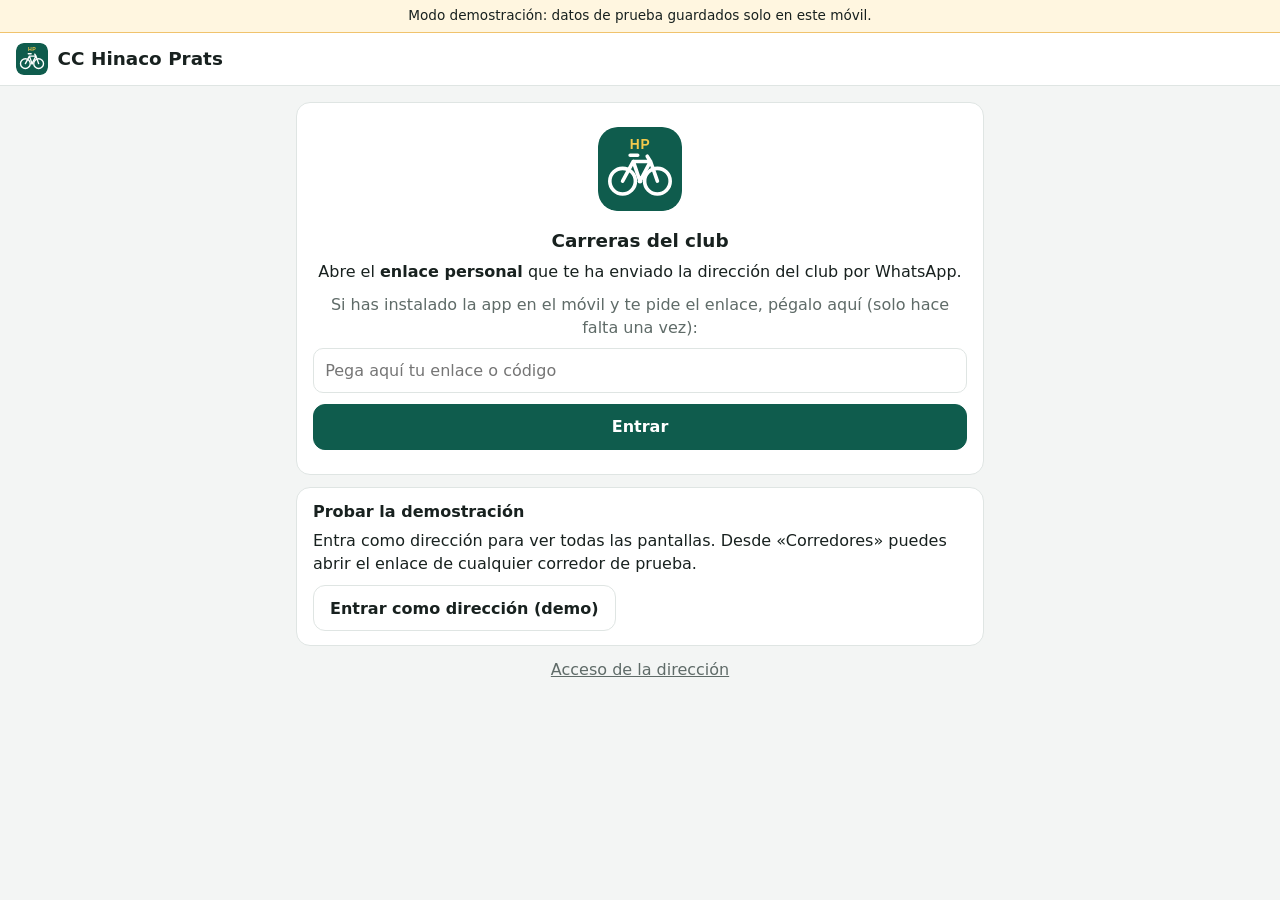
==== index.html @ 0fc0e927 "App de carreras del CC Hinaco Prats (PWA + Supabase) - App web instalable, en español y pensada para" ====
<!doctype html>
<html lang="es">
<head>
  <meta charset="utf-8">
  <meta name="viewport" content="width=device-width, initial-scale=1, viewport-fit=cover">
  <title>Carreras CC Hinaco Prats</title>
  <meta name="description" content="Inscripciones, resultados y resumen anual de las carreras del CC Hinaco Prats.">
  <meta name="theme-color" content="#0f5c4d">
  <meta name="referrer" content="no-referrer">
  <link rel="manifest" href="manifest.webmanifest">
  <link rel="icon" href="icons/icon.svg" type="image/svg+xml">
  <link rel="apple-touch-icon" href="icons/apple-touch-icon.png">
  <meta name="apple-mobile-web-app-capable" content="yes">
  <meta name="apple-mobile-web-app-title" content="Hinaco">
  <meta name="apple-mobile-web-app-status-bar-style" content="default">
  <link rel="stylesheet" href="css/app.css">
</head>
<body>
  <div id="app"><p class="loading">Cargando…</p></div>
  <div id="toast" class="toast" role="status" aria-live="polite"></div>
  <dialog id="dialog"></dialog>
  <div id="dl"></div>
  <noscript>Esta app necesita JavaScript.</noscript>
  <script src="js/vendor/supabase-2.117.3.js"></script>
  <script type="module" src="js/app.js"></script>
</body>
</html>
---- css/app.css ----
:root {
  --bg: #f3f5f4; --card: #ffffff; --text: #18211f; --muted: #5f6b68; --line: #dfe5e3;
  --accent: #0f5c4d; --accent-2: #e7f2ef; --on-accent: #ffffff;
  --danger: #b42318; --warn-bg: #fff6e0; --warn-line: #f0c36d; --gold: #c9a227;
  --radius: 14px; --tabs-h: 64px;
  color-scheme: light;
}
@media (prefers-color-scheme: dark) {
  :root:not([data-theme="light"]) {
    --bg: #0f1413; --card: #18201e; --text: #e8eeec; --muted: #9aa8a4; --line: #2b3633;
    --accent: #3fb59b; --accent-2: #1d3530; --on-accent: #06221c;
    --danger: #ff7a6b; --warn-bg: #2f2814; --warn-line: #6b5520;
    color-scheme: dark;
  }
}
:root[data-theme="dark"] {
  --bg: #0f1413; --card: #18201e; --text: #e8eeec; --muted: #9aa8a4; --line: #2b3633;
  --accent: #3fb59b; --accent-2: #1d3530; --on-accent: #06221c;
  --danger: #ff7a6b; --warn-bg: #2f2814; --warn-line: #6b5520;
  color-scheme: dark;
}

* { box-sizing: border-box; }
html { -webkit-text-size-adjust: 100%; }
body {
  margin: 0; background: var(--bg); color: var(--text);
  font: 16px/1.45 system-ui, -apple-system, "Segoe UI", Roboto, sans-serif;
  padding-bottom: env(safe-area-inset-bottom);
}
body.has-tabs { padding-bottom: calc(var(--tabs-h) + env(safe-area-inset-bottom) + 16px); }
body.busy { cursor: progress; }
body.busy main { opacity: .65; pointer-events: none; transition: opacity .2s .15s; }
a { color: var(--accent); }
h1, h2, h3 { line-height: 1.2; margin: 0 0 .5rem; }
h2 { font-size: 1.15rem; }
h3 { font-size: 1rem; }
p { margin: 0 0 .6rem; }
small { font-size: .8em; }
code.break { word-break: break-all; font-size: .85em; }
.muted { color: var(--muted); }
.center { text-align: center; }
.loading { padding: 3rem 1rem; text-align: center; color: var(--muted); }

.demo-bar { background: var(--warn-bg); border-bottom: 1px solid var(--warn-line); font-size: .85rem; padding: .4rem 16px; text-align: center; }
header.top {
  position: sticky; top: 0; z-index: 5; display: flex; align-items: center; gap: .6rem;
  padding: calc(.6rem + env(safe-area-inset-top)) 16px .6rem; background: var(--card); border-bottom: 1px solid var(--line);
}
header.top h1 { font-size: 1.15rem; margin: 0; flex: 1; min-width: 0; overflow: hidden; text-overflow: ellipsis; white-space: nowrap; }
.logo { width: 32px; height: 32px; border-radius: 8px; }
.back { font-size: 2rem; line-height: 1; text-decoration: none; padding: 0 .4rem 0 0; }
main { max-width: 720px; margin: 0 auto; padding: 16px; }

.card { background: var(--card); border: 1px solid var(--line); border-radius: var(--radius); padding: 14px 16px; margin: 0 0 12px; }
.card.center { padding: 24px 16px; }
.hero-logo { width: 84px; height: 84px; border-radius: 20px; margin-bottom: .8rem; }
.link-card { display: block; color: inherit; text-decoration: none; }
.link-card:active { background: var(--accent-2); }
.race-head { display: flex; gap: .6rem; justify-content: space-between; align-items: flex-start; }
.race-head h3 { margin-bottom: .15rem; }
.race-head p { margin: 0; font-size: .9rem; }
.tag { flex: none; font-size: .75rem; font-weight: 600; padding: .15rem .55rem; border-radius: 999px; background: var(--accent-2); color: var(--accent); }
.count { margin: .5rem 0 0; font-size: .9rem; color: var(--muted); }
.pods { margin: .35rem 0 0; font-size: .9rem; }
.notes { font-size: .9rem; white-space: pre-line; margin: .5rem 0 0; }
.people { list-style: none; padding: 0; margin: .4rem 0 0; display: flex; flex-wrap: wrap; gap: .35rem; }
.people li { background: var(--bg); border: 1px solid var(--line); border-radius: 999px; padding: .15rem .6rem; font-size: .88rem; }
.people li.me { background: var(--accent-2); border-color: var(--accent); font-weight: 600; }
.people small { color: var(--muted); }
.hello { font-size: 1.1rem; }
.section { margin: 1rem 0 .6rem; }
.empty { text-align: center; color: var(--muted); padding: 2rem 0; }
.hint { font-size: .85rem; color: var(--muted); }
.warn { background: var(--warn-bg); border: 1px solid var(--warn-line); border-radius: 10px; padding: .6rem .8rem; margin-top: .8rem; font-size: .9rem; }
.warn ul { margin: .3rem 0 0; padding-left: 1.1rem; }
.warn-inline { color: var(--danger); font-size: .88rem; margin: .4rem 0 0; }
details.past { margin-top: 1rem; }
details.past > summary { cursor: pointer; color: var(--muted); margin-bottom: .6rem; }
details.card > summary { cursor: pointer; }
details.card[open] > summary { margin-bottom: .6rem; }

.row { display: flex; gap: .5rem; align-items: center; margin-top: .7rem; }
.row select { flex: 1; }
.row.joined { justify-content: space-between; color: var(--accent); font-weight: 600; }
.stack { display: flex; flex-direction: column; gap: .7rem; }
.grid2 { display: grid; grid-template-columns: 1fr 1fr; gap: .7rem; }
.grid2.top-align { align-items: start; }
@media (max-width: 380px) { .grid2:not(.top-align) { grid-template-columns: 1fr; } }

label { display: flex; flex-direction: column; gap: .25rem; font-size: .85rem; font-weight: 600; color: var(--muted); }
input, select, textarea {
  font: inherit; color: var(--text); background: var(--card); width: 100%; min-width: 0;
  border: 1px solid var(--line); border-radius: 10px; padding: .6rem .7rem; min-height: 44px;
}
select { appearance: auto; }
input:focus, select:focus, textarea:focus { outline: 2px solid var(--accent); outline-offset: -1px; border-color: var(--accent); }
select:disabled { opacity: .45; }
textarea { resize: vertical; }

.btn {
  display: inline-flex; align-items: center; justify-content: center; gap: .4rem; min-height: 46px; padding: .6rem 1rem;
  font: inherit; font-weight: 600; border-radius: 12px; border: 1px solid var(--line); background: var(--card); color: var(--text);
  text-decoration: none; cursor: pointer; text-align: center;
}
.btn.primary { background: var(--accent); border-color: var(--accent); color: var(--on-accent); }
.btn.danger { color: var(--danger); border-color: var(--danger); }
.btn.danger:not(.ghost) { background: var(--danger); color: #fff; }
.btn.ghost { background: transparent; }
.btn.small { min-height: 38px; padding: .35rem .8rem; font-size: .9rem; }
.btn.block { display: flex; width: 100%; margin: 0 0 12px; }
.btn.file { cursor: pointer; }
.link { background: none; border: 0; padding: .5rem; font: inherit; color: var(--accent); text-decoration: underline; cursor: pointer; }
.link.muted { color: var(--muted); }
.icon-btn { flex: none; width: 44px; height: 44px; border-radius: 10px; border: 1px solid var(--line); background: var(--card); color: var(--text); font-size: 1.2rem; cursor: pointer; }
header .icon-btn { border: 0; }

.edit-list { list-style: none; margin: 0; padding: 0; display: flex; flex-direction: column; gap: .5rem; }
.edit-list li { display: flex; flex-wrap: wrap; align-items: center; gap: .5rem; padding: .5rem 0; border-bottom: 1px solid var(--line); }
.edit-list .name { flex: 1 1 120px; font-weight: 600; }
.edit-list li > select { flex: 0 1 150px; }
.edit-list.results .res-fields { flex: 1 1 100%; display: grid; grid-template-columns: 1fr 90px 1.4fr; gap: .4rem; }
@media (max-width: 420px) { .edit-list.results .res-fields { grid-template-columns: 1fr 80px; } .edit-list.results .res-fields select[data-pf="podium_type"] { grid-column: 1 / -1; } }

.roster { list-style: none; padding: 0; margin: 0; background: var(--card); border: 1px solid var(--line); border-radius: var(--radius); }
.roster li { display: flex; align-items: center; gap: .5rem; padding: .55rem .6rem .55rem 1rem; border-bottom: 1px solid var(--line); }
.roster li:last-child { border-bottom: 0; }
.roster li > div { flex: 1; min-width: 0; display: flex; flex-direction: column; }
.roster li select { width: 120px; flex: none; }

.years { display: flex; gap: .4rem; overflow-x: auto; padding-bottom: .3rem; margin-bottom: .8rem; }
.chip { flex: none; border: 1px solid var(--line); background: var(--card); color: var(--text); padding: .4rem .9rem; border-radius: 999px; font: inherit; font-weight: 600; cursor: pointer; min-height: 40px; }
.chip.on { background: var(--accent); border-color: var(--accent); color: var(--on-accent); }
.kpis { display: grid; grid-template-columns: repeat(4, 1fr); gap: .5rem; margin-bottom: 12px; }
@media (max-width: 420px) { .kpis { grid-template-columns: repeat(2, 1fr); } }
.kpi { background: var(--card); border: 1px solid var(--line); border-radius: var(--radius); padding: .7rem; text-align: center; }
.kpi b { display: block; font-size: 1.7rem; line-height: 1.1; font-variant-numeric: tabular-nums; color: var(--accent); }
.kpi span { font-size: .8rem; color: var(--muted); }
.table-wrap { overflow-x: auto; margin: 0 -4px; }
table { border-collapse: collapse; width: 100%; font-size: .9rem; }
th, td { padding: .4rem .45rem; border-bottom: 1px solid var(--line); text-align: left; vertical-align: top; }
th { font-size: .75rem; text-transform: uppercase; letter-spacing: .02em; color: var(--muted); font-weight: 600; white-space: nowrap; }
table.num td:not(:first-child), table.num th:not(:first-child) { text-align: right; font-variant-numeric: tabular-nums; width: 1%; white-space: nowrap; }
table.podiums td:first-child, table.podiums td:last-child { white-space: nowrap; }
tr.zero td { color: var(--muted); }

nav.tabs {
  position: fixed; left: 0; right: 0; bottom: 0; z-index: 6; display: flex; background: var(--card); border-top: 1px solid var(--line);
  padding-bottom: env(safe-area-inset-bottom);
}
nav.tabs a { flex: 1; height: var(--tabs-h); display: flex; flex-direction: column; align-items: center; justify-content: center; gap: 2px; font-size: .7rem; color: var(--muted); text-decoration: none; }
nav.tabs a.on { color: var(--accent); font-weight: 700; }
nav.tabs svg { width: 24px; height: 24px; fill: none; stroke: currentColor; stroke-width: 1.8; stroke-linecap: round; stroke-linejoin: round; }

.toast {
  position: fixed; left: 16px; right: 16px; bottom: calc(var(--tabs-h) + 16px + env(safe-area-inset-bottom)); z-index: 20; max-width: 560px; margin: 0 auto;
  background: var(--text); color: var(--bg); padding: .75rem 1rem; border-radius: 12px; font-size: .95rem;
  opacity: 0; transform: translateY(10px); pointer-events: none; transition: opacity .2s, transform .2s;
}
.toast.show { opacity: 1; transform: none; }
.toast.error { background: var(--danger); color: #fff; }

dialog { border: 0; border-radius: 18px; padding: 0; width: min(92vw, 460px); background: var(--card); color: var(--text); }
dialog::backdrop { background: rgb(0 0 0 / .45); }
.dlg { padding: 18px; }
.dlg p { font-size: .95rem; }
.dlg-actions { display: flex; flex-direction: column; gap: .5rem; margin-top: 1rem; }
.podium-list { list-style: none; padding: 0; margin: 0; }
.podium-list li { display: flex; gap: .6rem; padding: .55rem 0; border-bottom: 1px solid var(--line); font-size: .92rem; }
.podium-list li:last-child { border-bottom: 0; }
.podium-list .medal { font-size: 1.4rem; line-height: 1.2; }
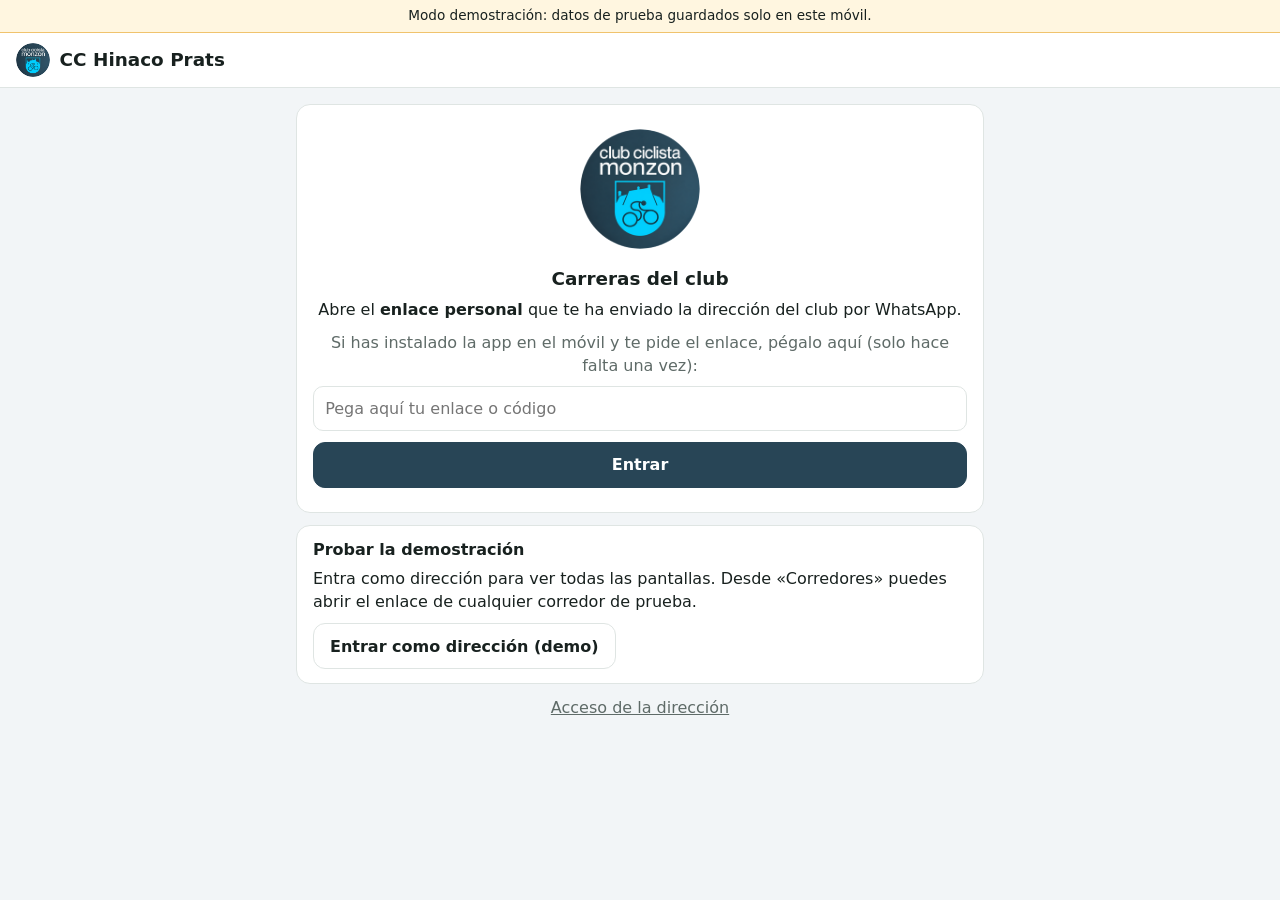
==== commit 5db702e1: "Logo y colores del club en la app - Iconos de la app (móvil, Android adaptable, iPhone) a partir del" ====
--- a/index.html
+++ b/index.html
@@ -5,10 +5,10 @@
   <meta name="viewport" content="width=device-width, initial-scale=1, viewport-fit=cover">
   <title>Carreras CC Hinaco Prats</title>
   <meta name="description" content="Inscripciones, resultados y resumen anual de las carreras del CC Hinaco Prats.">
-  <meta name="theme-color" content="#0f5c4d">
+  <meta name="theme-color" content="#284556">
   <meta name="referrer" content="no-referrer">
   <link rel="manifest" href="manifest.webmanifest">
-  <link rel="icon" href="icons/icon.svg" type="image/svg+xml">
+  <link rel="icon" href="icons/icon-192.png" type="image/png">
   <link rel="apple-touch-icon" href="icons/apple-touch-icon.png">
   <meta name="apple-mobile-web-app-capable" content="yes">
   <meta name="apple-mobile-web-app-title" content="Hinaco">
--- a/css/app.css
+++ b/css/app.css
@@ -1,21 +1,25 @@
+/* Colores del Club Ciclista Monzón: azul pizarra #284556 y cian #00cfff */
 :root {
-  --bg: #f3f5f4; --card: #ffffff; --text: #18211f; --muted: #5f6b68; --line: #dfe5e3;
-  --accent: #0f5c4d; --accent-2: #e7f2ef; --on-accent: #ffffff;
+  --bg: #f2f5f7; --card: #ffffff; --text: #18211f; --muted: #5f6b68; --line: #dfe5e3;
+  --accent: #284556; --accent-2: #e2f6fd; --on-accent: #ffffff; --brand-cyan: #00a9d6;
+  --kpi: #0a7fa6; --tag-text: #0a6f8f;
   --danger: #b42318; --warn-bg: #fff6e0; --warn-line: #f0c36d; --gold: #c9a227;
   --radius: 14px; --tabs-h: 64px;
   color-scheme: light;
 }
 @media (prefers-color-scheme: dark) {
   :root:not([data-theme="light"]) {
-    --bg: #0f1413; --card: #18201e; --text: #e8eeec; --muted: #9aa8a4; --line: #2b3633;
-    --accent: #3fb59b; --accent-2: #1d3530; --on-accent: #06221c;
+    --bg: #0e151a; --card: #172129; --text: #e7eef2; --muted: #98a8b2; --line: #2a3843;
+    --accent: #2cc6f2; --accent-2: #15303d; --on-accent: #062230; --brand-cyan: #2cc6f2;
+    --kpi: #2cc6f2; --tag-text: #7fdcf7;
     --danger: #ff7a6b; --warn-bg: #2f2814; --warn-line: #6b5520;
     color-scheme: dark;
   }
 }
 :root[data-theme="dark"] {
-  --bg: #0f1413; --card: #18201e; --text: #e8eeec; --muted: #9aa8a4; --line: #2b3633;
-  --accent: #3fb59b; --accent-2: #1d3530; --on-accent: #06221c;
+  --bg: #0e151a; --card: #172129; --text: #e7eef2; --muted: #98a8b2; --line: #2a3843;
+  --accent: #2cc6f2; --accent-2: #15303d; --on-accent: #062230; --brand-cyan: #2cc6f2;
+  --kpi: #2cc6f2; --tag-text: #7fdcf7;
   --danger: #ff7a6b; --warn-bg: #2f2814; --warn-line: #6b5520;
   color-scheme: dark;
 }
@@ -47,25 +51,25 @@
   padding: calc(.6rem + env(safe-area-inset-top)) 16px .6rem; background: var(--card); border-bottom: 1px solid var(--line);
 }
 header.top h1 { font-size: 1.15rem; margin: 0; flex: 1; min-width: 0; overflow: hidden; text-overflow: ellipsis; white-space: nowrap; }
-.logo { width: 32px; height: 32px; border-radius: 8px; }
+.logo { width: 34px; height: 34px; border-radius: 50%; }
 .back { font-size: 2rem; line-height: 1; text-decoration: none; padding: 0 .4rem 0 0; }
 main { max-width: 720px; margin: 0 auto; padding: 16px; }
 
 .card { background: var(--card); border: 1px solid var(--line); border-radius: var(--radius); padding: 14px 16px; margin: 0 0 12px; }
 .card.center { padding: 24px 16px; }
-.hero-logo { width: 84px; height: 84px; border-radius: 20px; margin-bottom: .8rem; }
+.hero-logo { width: 120px; height: 120px; border-radius: 50%; margin-bottom: .8rem; }
 .link-card { display: block; color: inherit; text-decoration: none; }
 .link-card:active { background: var(--accent-2); }
 .race-head { display: flex; gap: .6rem; justify-content: space-between; align-items: flex-start; }
 .race-head h3 { margin-bottom: .15rem; }
 .race-head p { margin: 0; font-size: .9rem; }
-.tag { flex: none; font-size: .75rem; font-weight: 600; padding: .15rem .55rem; border-radius: 999px; background: var(--accent-2); color: var(--accent); }
+.tag { flex: none; font-size: .75rem; font-weight: 600; padding: .15rem .55rem; border-radius: 999px; background: var(--accent-2); color: var(--tag-text, var(--accent)); }
 .count { margin: .5rem 0 0; font-size: .9rem; color: var(--muted); }
 .pods { margin: .35rem 0 0; font-size: .9rem; }
 .notes { font-size: .9rem; white-space: pre-line; margin: .5rem 0 0; }
 .people { list-style: none; padding: 0; margin: .4rem 0 0; display: flex; flex-wrap: wrap; gap: .35rem; }
 .people li { background: var(--bg); border: 1px solid var(--line); border-radius: 999px; padding: .15rem .6rem; font-size: .88rem; }
-.people li.me { background: var(--accent-2); border-color: var(--accent); font-weight: 600; }
+.people li.me { background: var(--accent-2); border-color: var(--brand-cyan); font-weight: 600; }
 .people small { color: var(--muted); }
 .hello { font-size: 1.1rem; }
 .section { margin: 1rem 0 .6rem; }
@@ -133,7 +137,7 @@
 .kpis { display: grid; grid-template-columns: repeat(4, 1fr); gap: .5rem; margin-bottom: 12px; }
 @media (max-width: 420px) { .kpis { grid-template-columns: repeat(2, 1fr); } }
 .kpi { background: var(--card); border: 1px solid var(--line); border-radius: var(--radius); padding: .7rem; text-align: center; }
-.kpi b { display: block; font-size: 1.7rem; line-height: 1.1; font-variant-numeric: tabular-nums; color: var(--accent); }
+.kpi b { display: block; font-size: 1.7rem; line-height: 1.1; font-variant-numeric: tabular-nums; color: var(--kpi, var(--accent)); }
 .kpi span { font-size: .8rem; color: var(--muted); }
 .table-wrap { overflow-x: auto; margin: 0 -4px; }
 table { border-collapse: collapse; width: 100%; font-size: .9rem; }
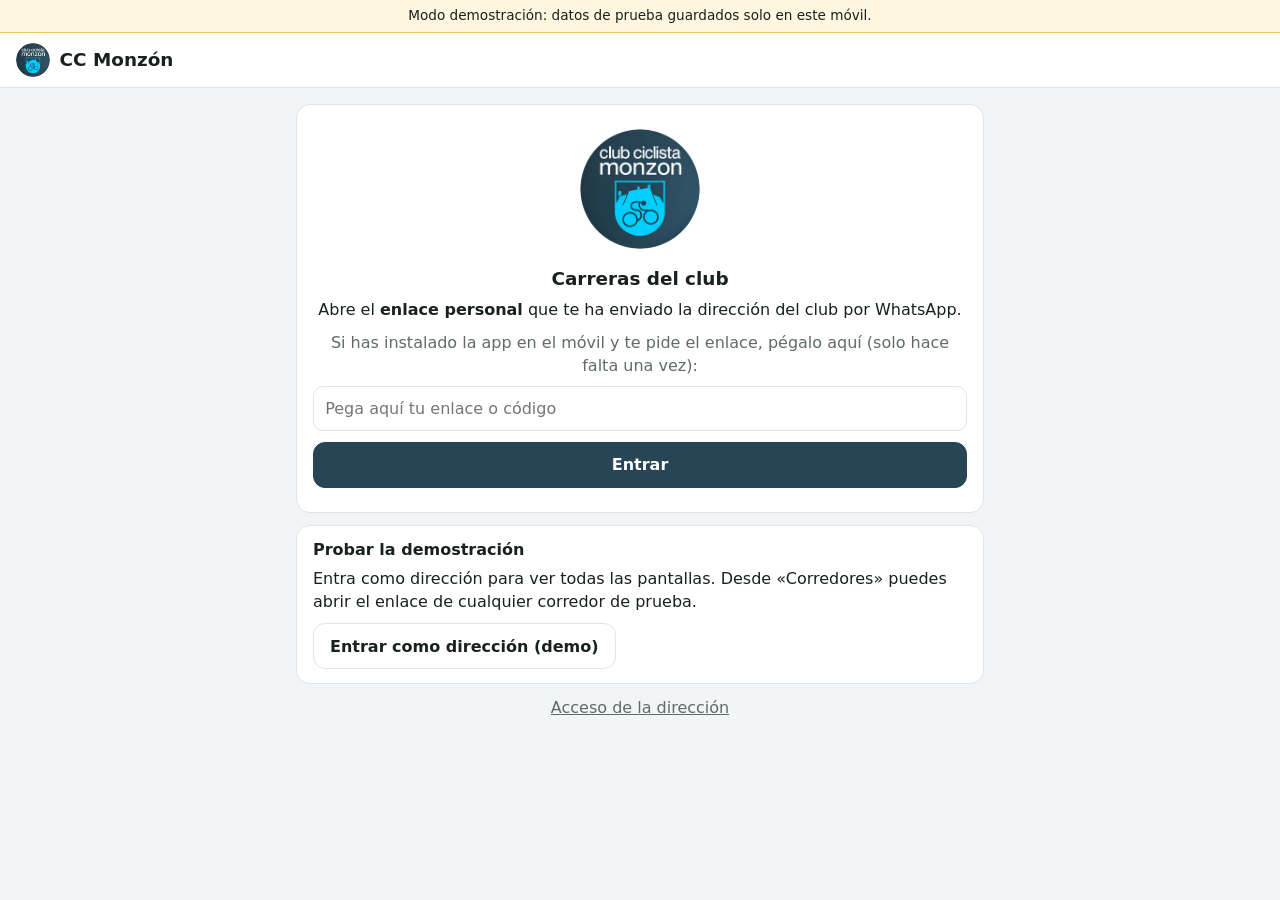
==== commit c474ed3a: "Nombre del club: Club Ciclista Monzón Cabecera, icono instalado (CC Monzón), mensaje de WhatsApp, ar" ====
--- a/index.html
+++ b/index.html
@@ -3,15 +3,15 @@
 <head>
   <meta charset="utf-8">
   <meta name="viewport" content="width=device-width, initial-scale=1, viewport-fit=cover">
-  <title>Carreras CC Hinaco Prats</title>
-  <meta name="description" content="Inscripciones, resultados y resumen anual de las carreras del CC Hinaco Prats.">
+  <title>Carreras CC Monzón</title>
+  <meta name="description" content="Inscripciones, resultados y resumen anual de las carreras del Club Ciclista Monzón.">
   <meta name="theme-color" content="#284556">
   <meta name="referrer" content="no-referrer">
   <link rel="manifest" href="manifest.webmanifest">
   <link rel="icon" href="icons/icon-192.png" type="image/png">
   <link rel="apple-touch-icon" href="icons/apple-touch-icon.png">
   <meta name="apple-mobile-web-app-capable" content="yes">
-  <meta name="apple-mobile-web-app-title" content="Hinaco">
+  <meta name="apple-mobile-web-app-title" content="CC Monzón">
   <meta name="apple-mobile-web-app-status-bar-style" content="default">
   <link rel="stylesheet" href="css/app.css">
 </head>
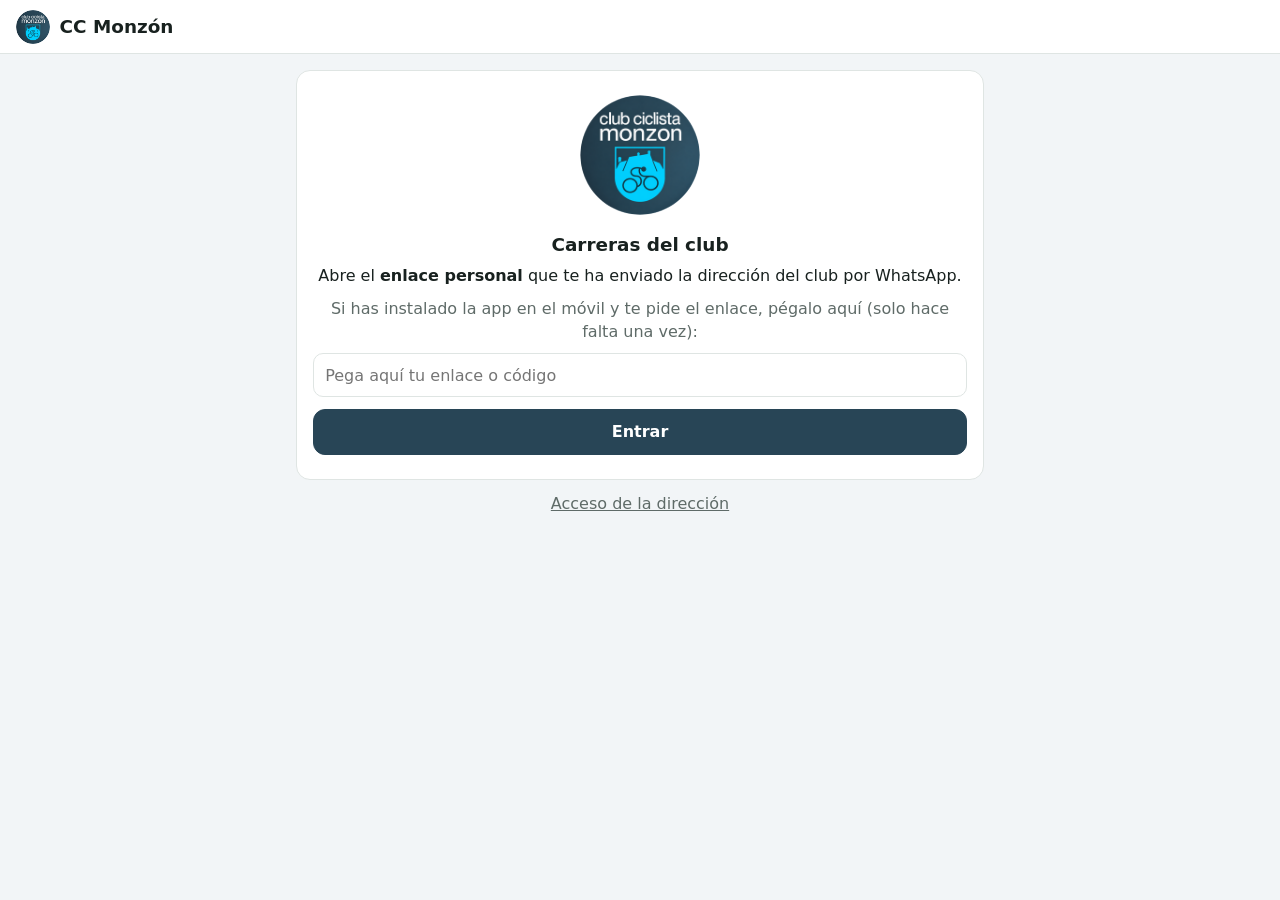
==== commit 7ecaa725: "Aspecto claro/oscuro/automático a elección de cada usuario Co-Authored-By: Claude Sonnet 5.5 <norepl" ====
--- a/index.html
+++ b/index.html
@@ -14,6 +14,7 @@
   <meta name="apple-mobile-web-app-title" content="CC Monzón">
   <meta name="apple-mobile-web-app-status-bar-style" content="default">
   <link rel="stylesheet" href="css/app.css">
+  <script>try{var t=localStorage.getItem('monzon-theme');if(t==='light'||t==='dark')document.documentElement.dataset.theme=t}catch(e){}</script>
 </head>
 <body>
   <div id="app"><p class="loading">Cargando…</p></div>
--- a/css/app.css
+++ b/css/app.css
@@ -123,7 +123,7 @@
 .edit-list .name { flex: 1 1 120px; font-weight: 600; }
 .edit-list li > select { flex: 0 1 150px; }
 .edit-list.results .res-fields { flex: 1 1 100%; display: grid; grid-template-columns: 1fr 90px 1.4fr; gap: .4rem; }
-@media (max-width: 420px) { .edit-list.results .res-fields { grid-template-columns: 1fr 80px; } .edit-list.results .res-fields select[data-pf="podium_type"] { grid-column: 1 / -1; } }
+@media (max-width: 420px) { .edit-list.results .res-fields { grid-template-columns: minmax(0, 1fr) 62px minmax(0, 1.15fr); gap: .3rem; } .edit-list.results .res-fields select, .edit-list.results .res-fields input { padding-left: .5rem; padding-right: .3rem; font-size: .92rem; } }
 
 .roster { list-style: none; padding: 0; margin: 0; background: var(--card); border: 1px solid var(--line); border-radius: var(--radius); }
 .roster li { display: flex; align-items: center; gap: .5rem; padding: .55rem .6rem .55rem 1rem; border-bottom: 1px solid var(--line); }
@@ -172,3 +172,560 @@
 .podium-list li { display: flex; gap: .6rem; padding: .55rem 0; border-bottom: 1px solid var(--line); font-size: .92rem; }
 .podium-list li:last-child { border-bottom: 0; }
 .podium-list .medal { font-size: 1.4rem; line-height: 1.2; }
+
+/* Calendario de inscripciones */
+header .icon-btn svg { width: 22px; height: 22px; fill: none; stroke: currentColor; stroke-width: 1.9; stroke-linecap: round; stroke-linejoin: round; vertical-align: middle; }
+h2.section { scroll-margin-top: 80px; }
+.link.small { font-size: .85rem; padding: 0 .3rem; }
+.cal { padding: 12px; }
+.cal-head { display: flex; align-items: center; justify-content: space-between; margin-bottom: .5rem; }
+.cal-head h2 { margin: 0; font-size: 1.1rem; }
+.cal-head .icon-btn { font-size: 1.6rem; line-height: 1; border: 0; }
+.cal-grid { display: grid; grid-template-columns: repeat(7, 1fr); gap: 4px; }
+.cal-dow { text-align: center; font-size: .72rem; font-weight: 700; color: var(--muted); padding: .2rem 0; }
+.cal-cell {
+  position: relative; aspect-ratio: 1 / 1; min-height: 40px; display: flex; align-items: center; justify-content: center;
+  border-radius: 10px; font: inherit; font-size: .95rem; color: var(--text); background: transparent; border: 1px solid transparent; padding: 0;
+}
+.cal-cell.empty { visibility: hidden; }
+.cal-cell.past { color: var(--muted); }
+.cal-cell.today { border-color: var(--muted); }
+.cal-cell.sel { outline: 3px solid var(--brand-cyan); outline-offset: 1px; }
+.cal-months { display: flex; gap: .35rem; overflow-x: auto; margin-top: .7rem; padding-bottom: .2rem; }
+.cal-months .chip { min-height: 34px; padding: .25rem .7rem; font-size: .85rem; }
+.fed-links { display: grid; grid-template-columns: 1fr 1fr; gap: .5rem; margin: 0 0 12px; }
+.fed-links .btn { font-size: .85rem; line-height: 1.2; padding: .45rem .6rem; }
+
+/* Carreras de las federaciones */
+.fed-filters { align-items: end; margin-bottom: .4rem; }
+label.check { flex-direction: row; align-items: center; gap: .5rem; min-height: 44px; font-weight: 600; }
+label.check input { width: 22px; height: 22px; min-height: 0; }
+.fed-meta { font-size: .85rem; margin: .45rem 0 0; }
+.src { display: inline-block; font-size: .72rem; font-weight: 700; padding: .05rem .45rem; border-radius: 6px; margin-right: .3rem; color: #fff; }
+.src-FCC { background: #b8860b; }
+.src-FAC { background: #a3262a; }
+.src-LIGA { background: #1f7a5c; }
+.fed .row { justify-content: space-between; }
+.fed .done { color: var(--muted); font-weight: 600; font-size: .9rem; }
+label.check input { accent-color: var(--accent); }
+/* Días de carreras por etapas: barra inferior que une los días */
+
+/* Etapas dentro de una carrera */
+.stages-box { border: 1px solid var(--line); border-radius: 12px; padding: .7rem .8rem; }
+.stages-head { justify-content: space-between; margin: 0; }
+.stages-head h3 { margin: 0; }
+.stepper { display: flex; align-items: center; gap: .5rem; }
+.stepper b { min-width: 5.5rem; text-align: center; font-size: .95rem; }
+.stepper .icon-btn:disabled { opacity: .35; }
+.stage-names { display: grid; grid-template-columns: repeat(auto-fill, minmax(120px, 1fr)); gap: .4rem; }
+.stage-pos { flex: 1 1 100%; display: grid; grid-template-columns: repeat(auto-fill, minmax(78px, 1fr)); gap: .35rem; }
+.stage-pos label { font-size: .72rem; gap: .1rem; overflow: hidden; }
+.stage-pos label { white-space: nowrap; text-overflow: ellipsis; }
+.stage-pos input { padding: .4rem .5rem; min-height: 40px; }
+
+/* Bonos por carreras */
+.bad { color: var(--danger); font-weight: 600; }
+.bbadge { display: block; margin-top: .15rem; font-size: .75rem; font-weight: 600; color: var(--muted); }
+.bbadge.ok { color: #1e7a3c; }
+.bbadge.bad { color: var(--danger); }
+@media (prefers-color-scheme: dark) { :root:not([data-theme="light"]) .bbadge.ok { color: #6fd08f; } }
+.bbar { position: relative; height: 12px; border-radius: 6px; background: var(--line); margin: 1.4rem 0 .4rem; }
+.bbar span { position: absolute; left: 0; top: 0; bottom: 0; border-radius: 6px; }
+.bbar-plan { background: var(--brand-cyan); opacity: .3; }
+.bbar-done { background: var(--danger); }
+.bbar-done.ok { background: var(--brand-cyan); }
+.bbar-mark { position: absolute; top: -4px; bottom: -4px; width: 2px; background: var(--text); opacity: .55; }
+.bbar-mark.hit { opacity: 1; }
+.bbar-mark b { position: absolute; bottom: 100%; left: 50%; transform: translateX(-50%); font-size: .7rem; font-style: normal; color: var(--muted); padding-bottom: 1px; }
+.bonus-text { font-size: .9rem; margin: .2rem 0 0; }
+.bonus-list { list-style: none; padding: 0; margin: 0 0 12px; background: var(--card); border: 1px solid var(--line); border-radius: var(--radius); }
+.bonus-list li { padding: .7rem 1rem .8rem; border-bottom: 1px solid var(--line); }
+.bonus-list li:last-child { border-bottom: 0; }
+.bonus-head { display: flex; justify-content: space-between; align-items: center; gap: .5rem; }
+.bonus-head .name { font-weight: 600; }
+.bonus-head select { width: auto; min-height: 36px; padding: .2rem .5rem; font-size: .85rem; }
+.tier-rows { display: grid; grid-template-columns: 1fr 1fr; gap: .5rem; }
+.bonus-card h2 { margin-bottom: 0; }
+
+/* Plantilla: categoría y contrato en una segunda línea */
+.roster li { flex-wrap: wrap; }
+.roster li > div:first-child { flex: 1 1 60%; }
+.roster li > .icon-btn { order: 2; }
+.roster li > .roster-sel { order: 3; flex: 1 1 100%; display: grid; grid-template-columns: 1fr 1.5fr; gap: .4rem; flex-direction: initial; }
+.roster li .roster-sel select { width: 100%; min-height: 40px; padding: .35rem .5rem; font-size: .9rem; }
+.bonus-head select { max-width: 60%; }
+
+/* ---------- Colores por modalidad ----------
+   Tonos bien separados (también para daltonismo rojo-verde): Carretera azul y BTT naranja,
+   que son las más habituales, son la pareja que mejor se distingue. */
+.m-carretera  { --mc: #1f6fd1; --mct: #164f96; }
+.m-btt        { --mc: #e07800; --mct: #9a5200; }
+.m-gravel     { --mc: #0f9d8a; --mct: #0a6b5e; }
+.m-ciclocross { --mc: #8e44ad; --mct: #6a2f83; }
+.m-pista      { --mc: #d6336c; --mct: #a3214f; }
+.m-otra       { --mc: #6b7280; --mct: #4b5563; }
+@media (prefers-color-scheme: dark) {
+  :root:not([data-theme="light"]) .m-carretera  { --mc: #5b9bff; --mct: #a9cbff; }
+  :root:not([data-theme="light"]) .m-btt        { --mc: #ff9a2e; --mct: #ffc283; }
+  :root:not([data-theme="light"]) .m-gravel     { --mc: #2cc9b3; --mct: #8fe6da; }
+  :root:not([data-theme="light"]) .m-ciclocross { --mc: #c084fc; --mct: #e0c3fe; }
+  :root:not([data-theme="light"]) .m-pista      { --mc: #ff6b9a; --mct: #ffb3cb; }
+  :root:not([data-theme="light"]) .m-otra       { --mc: #9ca3af; --mct: #d1d5db; }
+}
+
+/* Etiqueta y franja lateral de las tarjetas */
+.tag[class*="m-"] { background: color-mix(in srgb, var(--mc) 16%, var(--card)); color: var(--mct); border: 1px solid color-mix(in srgb, var(--mc) 45%, transparent); }
+.card.race[class*="m-"] { border-left: 6px solid var(--mc); }
+
+/* Días del calendario: fondo y borde del color de la modalidad; un punto por carrera */
+.cal-cell.has { cursor: pointer; font-weight: 700; color: var(--text);
+  background: color-mix(in srgb, var(--mc, var(--muted)) 20%, var(--card)); border: 2px solid var(--mc, var(--muted)); }
+.cal-cell.has.multi-mod { --mc: var(--muted); background: var(--card); border-style: dashed; }
+.cal-cell .dots { position: absolute; bottom: 4px; left: 0; right: 0; display: flex; justify-content: center; gap: 3px; }
+.cal-cell .dots i { width: 7px; height: 7px; border-radius: 50%; background: var(--mc); }
+.cal-cell.past.has { opacity: .55; }
+/* Días en que el corredor ya está apuntado: anillo grueso y ✓ */
+.cal-cell.mine { box-shadow: 0 0 0 3px var(--text); }
+.cal-cell.mine::after { content: "✓"; position: absolute; top: 1px; right: 4px; font-size: .7rem; font-weight: 800; color: var(--text); }
+/* Carreras de varios días: barra del color de la modalidad que une los días */
+.cal-cell.stage::before { content: ""; position: absolute; left: -4px; right: -4px; bottom: -3px; height: 4px; background: var(--mc, var(--brand-cyan)); border-radius: 2px; }
+
+/* Leyenda */
+.mod-legend { display: flex; flex-wrap: wrap; gap: .35rem .9rem; margin-top: .7rem; font-size: .8rem; font-weight: 600; }
+.mod-legend span { display: inline-flex; align-items: center; gap: .35rem; color: var(--text); }
+.mod-legend i { width: 12px; height: 12px; border-radius: 3px; background: var(--mc); }
+
+/* Lupa / buscador */
+.search { flex-direction: row; align-items: center; gap: .5rem; border: 2px solid var(--line); border-radius: 12px; padding: 0 .7rem; background: var(--card); margin: 0 0 12px; }
+.search:focus-within { border-color: var(--accent); }
+.search svg { width: 22px; height: 22px; flex: none; fill: none; stroke: var(--muted); stroke-width: 2.2; stroke-linecap: round; }
+.search input { border: 0; outline: none; padding: .6rem 0; font-size: 1rem; font-weight: 400; color: var(--text); background: transparent; }
+.search input:focus { outline: none; border: 0; }
+.search-card { padding: 12px; }
+.search-card .search { margin-bottom: .5rem; }
+.search-card .add-race { margin: .5rem 0 0; }
+.mini-list { list-style: none; padding: 0; margin: .3rem 0 .6rem; }
+.mini-list li { display: flex; align-items: center; justify-content: space-between; gap: .5rem; padding: .45rem .6rem; margin-bottom: .35rem;
+  border: 1px solid var(--line); border-left: 5px solid var(--mc, var(--line)); border-radius: 10px; background: var(--card); }
+.mini-list li > div { display: flex; flex-direction: column; min-width: 0; }
+.mini-list li b { font-size: .95rem; }
+.mini-list li small { font-size: .78rem; }
+.mini-list .btn { flex: none; }
+.mini-list .done { flex: none; font-size: .85rem; font-weight: 700; color: var(--muted); }
+.dup { background: var(--warn-bg); border: 1px solid var(--warn-line); border-radius: 12px; padding: .6rem .7rem; }
+.dup p { font-size: .88rem; margin: .1rem 0 .3rem; }
+
+/* Mis carreras */
+.my-races > summary { cursor: pointer; }
+.my-races[open] > summary { margin-bottom: .6rem; }
+.my-races .pos { flex: none; font-weight: 700; font-size: .9rem; text-align: right; }
+.mini-list li small + small { margin-top: .1rem; }
+
+/* Plantilla: desplegable de carreras de cada corredor */
+.roster li > .runner-races { order: 4; flex: 1 1 100%; display: block; }
+.runner-races > summary { cursor: pointer; font-size: .85rem; color: var(--muted); padding: .2rem 0; }
+.runner-races[open] > summary { margin-bottom: .4rem; }
+.mini-list .pos { flex: none; font-weight: 700; text-decoration: none; color: var(--text); }
+
+/* Resumen del equipo */
+.team-btn { font-size: 1.02rem; }
+tr.me-row td { background: color-mix(in srgb, var(--brand-cyan) 18%, transparent); font-weight: 700; }
+.dot { display: inline-block; width: 10px; height: 10px; border-radius: 3px; background: var(--mc); margin-right: .4rem; vertical-align: middle; }
+
+/* ---------- Barra de búsqueda compacta con botón ＋ ---------- */
+.toolbar { display: flex; gap: .5rem; align-items: stretch; margin-bottom: 10px; }
+.toolbar .search { flex: 1; margin: 0; min-width: 0; }
+.add-btn { flex: none; width: 52px; min-height: 48px; padding: 0; font-size: 1.6rem; line-height: 1; border-radius: 12px; }
+#search-results:not(:empty) { margin-bottom: 10px; }
+
+/* ---------- Próximas vs ya disputadas ---------- */
+.state-tag { display: inline-block; margin: .45rem 0 0; font-size: .8rem; font-weight: 700; padding: .15rem .55rem; border-radius: 999px;
+  background: var(--line); color: var(--muted); }
+.card.race.past-reg, .card.race.done-race { background: color-mix(in srgb, var(--card) 70%, var(--bg)); border-left-style: dashed; }
+.card.race.past-reg h3, .card.race.done-race h3 { color: var(--muted); }
+.joined-done { margin: .4rem 0 0; font-weight: 700; color: var(--accent); font-size: .9rem; }
+h2.section.past-head { color: var(--muted); margin-top: 1.4rem; }
+/* Calendario: los días sólo con carreras ya disputadas, sin relleno y con borde discontinuo */
+.cal-cell.has.past-only { background: transparent; border-style: dashed; opacity: .75; }
+.cal-cell.has.past-only b { color: var(--muted); }
+.cal-cell.past.has { opacity: 1; }
+/* Número de compañeros del club ese día */
+.cal-cell .cnt { position: absolute; top: -6px; right: -5px; min-width: 18px; height: 18px; padding: 0 4px; border-radius: 9px;
+  background: var(--text); color: var(--bg); font-style: normal; font-size: .68rem; font-weight: 800; line-height: 18px; text-align: center; z-index: 1; }
+.cal-cell.mine::after { top: auto; bottom: 1px; right: 3px; }
+.state-legend { display: flex; flex-wrap: wrap; gap: .35rem .9rem; margin-top: .45rem; font-size: .78rem; color: var(--muted); }
+.state-legend span { display: inline-flex; align-items: center; gap: .35rem; }
+.state-legend i { width: 14px; height: 14px; border-radius: 4px; }
+.sl-up { background: color-mix(in srgb, var(--muted) 25%, var(--card)); border: 2px solid var(--muted); }
+.sl-past { border: 2px dashed var(--muted); }
+.sl-cnt { min-width: 18px; height: 18px; border-radius: 9px; background: var(--text); color: var(--bg); font-size: .68rem; text-align: center; line-height: 18px; padding: 0 4px; }
+.cal-months .chip.old { opacity: .6; }
+
+/* Aviso del mínimo del contrato y su penalización */
+.pen { border-radius: 12px; padding: .6rem .8rem; margin: .5rem 0 .2rem; font-size: .92rem; line-height: 1.35; border: 2px solid; }
+.pen.bad-box { background: color-mix(in srgb, var(--danger) 14%, var(--card)); border-color: var(--danger); color: var(--text); }
+.pen.bad-box b { color: var(--danger); }
+.pen.ok { background: color-mix(in srgb, #1e9e4a 14%, var(--card)); border-color: #1e9e4a; }
+.pen.neutral { background: var(--bg); border-color: var(--line); }
+.pen small { color: var(--muted); }
+.pen-chip { display: inline-block; margin: .3rem 0 0; padding: .1rem .55rem; border-radius: 999px; font-size: .78rem; font-weight: 700;
+  background: color-mix(in srgb, var(--danger) 15%, var(--card)); color: var(--danger); }
+.pen-chip.ok { background: color-mix(in srgb, #1e9e4a 15%, var(--card)); color: #1e9e4a; }
+/* Marca del mínimo en la barra */
+.bbar-mark.min { background: var(--danger); width: 3px; opacity: 1; }
+.bbar-mark.min b { color: var(--danger); font-weight: 800; }
+.bbar-mark.min.hit { background: #1e9e4a; }
+.bbar-mark.min.hit b { color: #1e9e4a; }
+.bbar-mark b { white-space: nowrap; }
+.pen + .bbar { margin-top: 1.6rem; }
+
+/* Mi temporada: tres bloques bien diferenciados */
+.season-chips { display: flex; flex-wrap: wrap; gap: .4rem; margin: 0 0 10px; }
+.sc { font-size: .85rem; font-weight: 700; padding: .3rem .7rem; border-radius: 999px; border: 2px solid; }
+.sc.done { color: #1e8a43; border-color: #1e9e4a; background: color-mix(in srgb, #1e9e4a 12%, var(--card)); }
+.sc.pend { color: var(--muted); border-color: var(--muted); border-style: dashed; }
+.sc.next { color: var(--tag-text, var(--accent)); border-color: var(--brand-cyan); background: color-mix(in srgb, var(--brand-cyan) 14%, var(--card)); }
+.season-block { border-top: 6px solid; }
+.season-block h2 { font-size: 1.05rem; margin-bottom: .2rem; }
+.season-block h2 small { color: var(--muted); font-weight: 600; }
+.next-block { border-top-color: var(--brand-cyan); }
+.pend-block { border-top-color: var(--muted); border-top-style: dashed; background: color-mix(in srgb, var(--card) 70%, var(--bg)); }
+.done-block { border-top-color: #1e9e4a; }
+.badge-next, .badge-pend { flex: none; font-size: .78rem; font-weight: 700; padding: .15rem .5rem; border-radius: 999px; }
+.badge-next { background: color-mix(in srgb, var(--brand-cyan) 18%, var(--card)); color: var(--tag-text, var(--accent)); }
+.badge-pend { border: 1px dashed var(--muted); color: var(--muted); }
+.empty.small { padding: .6rem 0; font-size: .9rem; }
+.mine-created { font-size: .82rem; margin: .45rem 0 0; color: var(--muted); }
+@media (prefers-color-scheme: dark) { :root:not([data-theme="light"]) .sc.done { color: #6fd08f; } }
+/* Resultado puesto por el corredor */
+.self-res { color: var(--tag-text, var(--accent)); font-weight: 600; }
+.badge-sent { flex: none; font-size: .78rem; font-weight: 700; padding: .15rem .5rem; border-radius: 999px; background: color-mix(in srgb, #1e9e4a 15%, var(--card)); color: #1e8a43; }
+
+/* Documentos */
+.docs-block { border-top-color: var(--accent); }
+.doc-badge { text-decoration: none; font-size: .9em; }
+.row-btns { display: flex; gap: .35rem; flex: none; }
+
+/* Tipo de carrera, podios de circuito y campanita de avisos */
+.type-line { margin: .35rem 0 0; }
+.tag.t-champ { background: #fdf3d0; color: #7a5b00; }
+.tag.t-circ { background: #e8e4fb; color: #45329c; }
+.bbar-extra { background: repeating-linear-gradient(45deg, var(--gold), var(--gold) 5px, #e6c95c 5px, #e6c95c 10px); }
+.extra-chip { display: inline-block; font-size: .8rem; font-weight: 700; padding: .12rem .5rem; border-radius: 999px; background: #fdf3d0; color: #7a5b00; white-space: nowrap; }
+.pending-chip { display: inline-block; font-size: .8rem; font-weight: 600; padding: .12rem .5rem; border-radius: 999px; background: var(--warn-bg); border: 1px solid var(--warn-line); white-space: nowrap; }
+.circ-card { border-top: 4px solid var(--gold); }
+.circ-card details { margin-top: .6rem; }
+.circ-card form { margin-top: .6rem; }
+.bell { position: relative; display: inline-flex; align-items: center; justify-content: center; text-decoration: none; color: var(--text); }
+.bell.on { color: var(--accent); }
+.bell-n { position: absolute; top: 5px; right: 4px; min-width: 16px; height: 16px; padding: 0 4px; border-radius: 8px; background: var(--danger); color: #fff; font-size: .65rem; font-weight: 700; line-height: 16px; text-align: center; box-shadow: 0 0 0 2px var(--card); }
+
+/* Noticias de la dirección */
+.news-body { margin: .5rem 0 0; line-height: 1.45; overflow-wrap: anywhere; }
+.news.fresh { border-left: 4px solid var(--brand-cyan); }
+.news.gone { opacity: .6; }
+.tag.t-new { background: var(--brand-cyan); color: #fff; }
+
+/* ---------- Resumen anual: más visual ---------- */
+.mod-chips { margin-bottom: .6rem; }
+.mchip .dot { margin-right: .35rem; }
+.mchip.on { background: var(--mc); border-color: var(--mc); color: #fff; }
+.mchip.on .dot { background: #fff; }
+@media (prefers-color-scheme: dark) { :root:not([data-theme="light"]) .mchip.on { color: #0b1320; } :root:not([data-theme="light"]) .mchip.on .dot { background: #0b1320; } }
+.sum-hero { border-radius: var(--radius); padding: 1rem 1rem .9rem; margin-bottom: 12px; color: #fff;
+  background: linear-gradient(135deg, color-mix(in srgb, var(--mc, var(--accent)) 82%, #000), color-mix(in srgb, var(--mc, var(--accent)) 42%, #000)); }
+.sum-hero-t { margin: 0 0 .5rem; font-weight: 700; opacity: .95; }
+.sum-big { display: grid; grid-template-columns: repeat(4, 1fr); gap: .4rem; text-align: center; }
+.sum-big b { display: block; font-size: 2rem; line-height: 1.05; font-variant-numeric: tabular-nums; }
+.sum-big span { font-size: .78rem; opacity: .9; }
+.sum-hero-s { margin: .7rem 0 0; font-size: .85rem; opacity: .9; text-align: center; }
+@media (max-width: 360px) { .sum-big b { font-size: 1.6rem; } }
+.leads { display: grid; grid-template-columns: repeat(3, 1fr); gap: .5rem; margin-bottom: 12px; }
+.lead { background: var(--card); border: 1px solid var(--line); border-radius: var(--radius); padding: .6rem .5rem; text-align: center; display: flex; flex-direction: column; gap: .1rem; min-width: 0; }
+.lead-i { font-size: 1.4rem; }
+.lead small { color: var(--muted); font-size: .72rem; }
+.lead b { font-size: .88rem; overflow-wrap: anywhere; }
+.lead em { font-style: normal; font-size: .78rem; color: var(--muted); }
+.bar { height: 10px; border-radius: 5px; background: var(--line); overflow: hidden; }
+.bar > span { display: block; height: 100%; background: var(--mc, var(--accent)); border-radius: 5px; }
+.bar.seg { display: flex; background: none; min-width: 12px; }
+.bar.seg > span { border-radius: 0; min-width: 4px; }
+.bar.seg > span:first-child { border-radius: 5px 0 0 5px; } .bar.seg > span:last-child { border-radius: 0 5px 5px 0; } .bar.seg > span:only-child { border-radius: 5px; }
+.modrow { display: block; width: 100%; text-align: left; font: inherit; color: inherit; background: none; border: 1px solid var(--line); border-left: 5px solid var(--mc); border-radius: 10px; padding: .6rem .7rem; margin-bottom: .5rem; cursor: pointer; }
+.modrow.sel { background: color-mix(in srgb, var(--mc) 14%, transparent); border-color: var(--mc); }
+.modrow-h { display: flex; justify-content: space-between; margin-bottom: .35rem; }
+.modrow-s { display: flex; gap: .9rem; flex-wrap: wrap; margin-top: .4rem; font-size: .85rem; color: var(--muted); }
+.months { display: flex; gap: 4px; align-items: flex-end; height: 130px; padding-top: 1rem; }
+.mcol { flex: 1; display: flex; flex-direction: column; align-items: center; justify-content: flex-end; height: 100%; min-width: 0; }
+.mcol em { font-style: normal; font-size: .72rem; color: var(--muted); height: 1rem; }
+.mcol b { font-size: .72rem; color: var(--muted); margin-top: 3px; font-weight: 600; }
+.mstack { width: 100%; display: flex; flex-direction: column-reverse; border-radius: 5px 5px 2px 2px; overflow: hidden; min-height: 0; }
+.mstack > span { background: var(--mc); min-height: 4px; }
+.mcol.empty .mstack { height: 3px !important; background: var(--line); }
+.rank { list-style: none; margin: 0; padding: 0; }
+.rank li { display: flex; align-items: center; gap: .6rem; padding: .45rem .4rem; border-bottom: 1px solid var(--line); border-radius: 8px; }
+.rank li:last-child { border-bottom: 0; }
+.rank .pos { flex: none; width: 1.7rem; height: 1.7rem; border-radius: 50%; background: var(--accent-2); color: var(--accent); font-weight: 800; font-size: .85rem; display: grid; place-items: center; }
+.rank li:nth-child(1) .pos { background: #f6d35b; color: #5b4300; } .rank li:nth-child(2) .pos { background: #d5dae0; color: #38424d; } .rank li:nth-child(3) .pos { background: #e8b98a; color: #5b3512; }
+.rank .rk { flex: 1; min-width: 0; }
+.rk-h { display: flex; justify-content: space-between; gap: .5rem; margin-bottom: .25rem; }
+.rk-m { flex: none; font-size: .85rem; white-space: nowrap; }
+.rk-n { flex: none; font-size: 1.15rem; font-weight: 800; min-width: 1.6rem; text-align: right; font-variant-numeric: tabular-nums; }
+.rank li.me-row { background: color-mix(in srgb, var(--brand-cyan) 18%, transparent); }
+.rank li.me-row b { font-weight: 800; }
+.muted.small { font-size: .82rem; }
+.pills { display: flex; gap: .4rem; flex-wrap: wrap; margin-bottom: .6rem; }
+.pill { background: var(--accent-2); color: var(--accent); border-radius: 999px; padding: .2rem .65rem; font-size: .82rem; }
+.podium-list li { border-left: 4px solid var(--mc, var(--line)); padding-left: .55rem; }
+.hbar { display: grid; grid-template-columns: minmax(0, 5.5rem) 1fr auto; gap: .5rem; align-items: center; margin: .35rem 0; font-size: .88rem; }
+.hbar > span { overflow: hidden; text-overflow: ellipsis; white-space: nowrap; }
+.hbar b { font-variant-numeric: tabular-nums; }
+
+/* Saldo, carreras de la semana */
+.saldo { margin: .3rem 0 0; font-size: .9rem; }
+.saldo.pos b { color: #1e9e4a; } .saldo.neg b { color: var(--danger); }
+.week-pre { white-space: pre-wrap; font: inherit; font-size: .88rem; margin: .6rem 0 0; }
+
+/* Publicada en redes */
+.post-check { margin: 0; font-weight: 600; }
+.cal-cell.posted::after, .cal-cell.part-posted::after { position: absolute; top: 1px; left: 4px; font-size: .85rem; font-weight: 800; line-height: 1; }
+.cal-cell.posted::after { content: "✓"; color: #1e9e4a; }
+.cal-cell.part-posted::after { content: "½"; color: #b87a00; }
+.sl-ok { color: #1e9e4a; } .sl-half { color: #c98a00; }
+
+/* Carreras: avisos de datos, filtros y formulario */
+.issues { display: flex; flex-wrap: wrap; gap: .35rem; margin: .4rem 0 0; }
+.issue { background: var(--warn-bg); border: 1px solid var(--warn-line); border-radius: 999px; padding: .1rem .55rem; font-size: .78rem; font-weight: 600; }
+.race-sum { justify-content: space-between; align-items: center; margin: .2rem 0 .6rem; font-size: .9rem; }
+.multi-add { border: 1px solid var(--line); border-radius: 10px; padding: .1rem .7rem; }
+.multi-add summary { padding: .55rem 0; font-weight: 600; cursor: pointer; }
+.multi-list { display: flex; flex-direction: column; gap: .1rem; max-height: 14rem; overflow-y: auto; margin-bottom: .6rem; }
+.multi-list .check { padding: .35rem 0; }
+.multi-add > .btn { margin-bottom: .6rem; }
+.save-bar { position: sticky; bottom: calc(var(--tabs-h) + env(safe-area-inset-bottom) + 8px); z-index: 4; padding-top: .8rem;
+  background: linear-gradient(to top, var(--card) 65%, transparent); }
+
+/* Ficha del corredor */
+.name-link { color: inherit; text-decoration: none; }
+.sum-mini { grid-template-columns: repeat(4, 1fr); margin-bottom: .8rem; }
+.sum-mini b { color: var(--accent); font-size: 1.6rem; }
+.sum-mini span { color: var(--muted); }
+
+/* Formato y km de las carreras */
+.type-line { display: flex; flex-wrap: wrap; gap: .35rem; }
+.tag.t-sub { background: color-mix(in srgb, var(--mc, var(--accent)) 16%, var(--card)); color: var(--text); border: 1px solid color-mix(in srgb, var(--mc, var(--accent)) 55%, transparent); }
+.tag.t-km { background: var(--accent-2); color: var(--accent); }
+.pill .dot { margin-right: .3rem; }
+
+/* Filas tocables (Mi temporada) */
+.mini-list li > a.mini-main { display: flex; flex-direction: column; flex: 1; min-width: 0; color: inherit; text-decoration: none; }
+.mini-list li.tappable { cursor: pointer; }
+.mini-list li.tappable > a.mini-main b::after { content: " ›"; color: var(--muted); font-weight: 400; }
+.mini-list li.tappable:active { background: var(--accent-2); }
+
+/* Completar datos, carrera hecha e historial */
+.complete-box { border-left: 5px solid var(--warn-line); }
+.rank-mini { margin: .3rem 0 0; padding: 0; list-style: none; display: grid; gap: .15rem; font-size: .92rem; }
+.rank-mini li.me { font-weight: 800; }
+.rank-mini li span { display: inline-block; min-width: 1.8rem; }
+.hist-list { list-style: none; margin: 0; padding: 0; }
+.hist-list li { padding: .6rem .7rem; margin-bottom: .45rem; border: 1px solid var(--line); border-left: 5px solid var(--muted); border-radius: 10px; background: var(--card); }
+.hist-list li p { margin: .15rem 0 0; overflow-wrap: anywhere; }
+.hist-list li.hist-cor { border-left-color: var(--brand-cyan); } .hist-list li.hist-dir { border-left-color: var(--accent); } .hist-list li.hist-sis { border-left-color: var(--gold); }
+
+/* Quedadas (confirmar asistencia) */
+.rsvp { margin-top: .7rem; padding: .7rem; border-radius: 10px; border: 1px solid var(--line); }
+.rsvp.todo { background: var(--warn-bg); border-color: var(--warn-line); }
+.rsvp.answered { background: color-mix(in srgb, var(--brand-cyan) 10%, transparent); }
+.rsvp p { margin: .2rem 0; }
+.rsvp .row { align-items: center; }
+label.inline { display: inline-flex; align-items: center; gap: .4rem; }
+label.inline select { width: auto; }
+.rsvp-admin { margin-top: .6rem; padding: .5rem .7rem; border: 1px solid var(--line); border-radius: 10px; }
+.rsvp-admin p { margin: .3rem 0; overflow-wrap: anywhere; }
+
+/* Resumen visual de Mi temporada */
+.sum-card h2 { margin-top: 0; }
+.tiles { display: grid; grid-template-columns: repeat(2, 1fr); gap: .6rem; }
+.tile { display: grid; grid-template-columns: auto 1fr; align-items: center; column-gap: .6rem; padding: .7rem .8rem; border-radius: 14px; border: 2px solid var(--tc); background: color-mix(in srgb, var(--tc) 11%, var(--card)); color: var(--text); text-decoration: none; }
+.tile .t-i { grid-row: 1 / 4; font-size: 1.6rem; }
+.tile b { font-size: 1.9rem; line-height: 1; font-variant-numeric: tabular-nums; color: var(--tc-t, var(--text)); }
+.tile .t-l { font-weight: 700; font-size: .88rem; }
+.tile small { color: var(--muted); font-size: .74rem; }
+.t-next { --tc: var(--brand-cyan); } .t-done { --tc: #1e9e4a; --tc-t: #1e8a43; } .t-pend { --tc: var(--muted); border-style: dashed; } .t-canc { --tc: #b42318; --tc-t: #b42318; }
+.t-pend.alert { --tc: #c98a00; --tc-t: #9a6b00; border-style: solid; }
+@media (prefers-color-scheme: dark) { :root:not([data-theme="light"]) .t-done { --tc-t: #6fd08f; } :root:not([data-theme="light"]) .t-canc { --tc: #ff7a6b; --tc-t: #ff7a6b; } :root:not([data-theme="light"]) .t-pend.alert { --tc: #e6b04a; --tc-t: #e6b04a; } }
+.sum-bar { margin: .8rem 0 .3rem; height: 12px; }
+.sum-bar span { min-width: 6px; }
+.sum-bar > .seg-done { background: #1e9e4a; } .sum-bar > .seg-pend { background: repeating-linear-gradient(45deg, var(--muted), var(--muted) 4px, var(--card) 4px, var(--card) 8px); } .sum-bar > .seg-next { background: var(--brand-cyan); } .sum-bar > .seg-canc { background: #b42318; }
+.sum-legend { display: flex; flex-wrap: wrap; gap: .3rem .9rem; font-size: .78rem; color: var(--muted); }
+.sum-legend span { background: none; }
+.podium-strip { margin: .7rem 0 0; font-weight: 700; }
+.alert-hint { color: #9a6b00; font-weight: 600; }
+@media (prefers-color-scheme: dark) { :root:not([data-theme="light"]) .alert-hint { color: #e6b04a; } }
+.canc-block { border-left: 5px solid #b42318; }
+
+/* Filtro rápido por modalidad */
+.modbar { display: flex; gap: .45rem; overflow-x: auto; padding: 2px 1px 8px; margin: 0 -2px; scrollbar-width: none; -webkit-overflow-scrolling: touch; }
+.modbar::-webkit-scrollbar { display: none; }
+.modchip { display: inline-flex; align-items: center; gap: .4rem; white-space: nowrap; }
+.modchip b { font-size: .78rem; min-width: 1.35rem; text-align: center; padding: .05rem .35rem; border-radius: 999px; background: var(--accent-2); color: var(--accent); }
+.modchip.on b { background: rgba(255,255,255,.25); color: inherit; }
+.modsum { margin: 0 0 .6rem; }
+.subbar .chip { min-height: 34px; padding: .25rem .75rem; font-size: .88rem; }
+.whobar .chip { min-height: 34px; padding: .25rem .75rem; font-size: .88rem; }
+.modsum .link { margin-left: .4rem; }
+/* Cabeceras de mes plegables */
+.month-head { display: flex; align-items: center; gap: .6rem; width: 100%; text-align: left; margin: 14px 0 8px; padding: .5rem .8rem; border: 1px solid var(--line); border-radius: 12px; background: var(--accent-2); color: var(--text); font: inherit; cursor: pointer; min-height: 44px; }
+.month-head .mh-name { font-weight: 700; flex: 1; }
+.month-head .mh-meta { font-size: .85rem; color: var(--muted, inherit); opacity: .8; }
+.month-head .mh-arrow { font-style: normal; transition: transform .15s; }
+.month-head.folded .mh-arrow { transform: rotate(-90deg); }
+
+.bullets { margin: .2rem 0 .6rem; padding-left: 1.1rem; font-size: .92rem; }
+.bullets li { margin: .3rem 0; }
+
+/* Botón y pantalla «Accidente» */
+header .icon-btn.sos { display: inline-flex; align-items: center; justify-content: center; text-decoration: none; color: var(--danger); }
+.sos-urgent { border-color: var(--danger); background: color-mix(in srgb, var(--danger) 10%, var(--card)); margin-bottom: 10px; }
+.sos-card h2 { display: flex; align-items: center; gap: .55rem; margin: 0 0 .5rem; }
+.sos-n { display: inline-flex; align-items: center; justify-content: center; width: 28px; height: 28px; border-radius: 50%; background: var(--accent); color: var(--on-accent); font-size: .95rem; flex: none; }
+.btn.big { display: flex; align-items: center; justify-content: center; text-align: center; min-height: 54px; font-size: 1.05rem; text-decoration: none; margin: .5rem 0; }
+.sos-row { display: flex; justify-content: space-between; align-items: center; gap: .8rem; margin: .6rem 0 .2rem; }
+.sos-num { font-size: 1.15rem; letter-spacing: .02em; word-break: break-all; }
+.sos-case { border: 1px solid var(--line); border-radius: 10px; padding: .55rem .8rem; margin: .5rem 0; }
+.sos-case summary { cursor: pointer; min-height: 32px; display: flex; align-items: center; }
+.sos-case[open] { background: var(--accent-2); }
+ol.bullets { list-style: decimal; }
+.sos-pick { margin: .6rem 0 .2rem; font-weight: 600; }
+.fedbar .chip { flex: 1; justify-content: center; }
+.sos-img img { display: block; width: 100%; height: auto; border-radius: 14px; border: 1px solid var(--line); margin-bottom: .7rem; }
+
+/* Cabecera compacta en móviles estrechos: con logo + título + hasta 4 botones, el título no debe cortarse */
+@media (max-width: 400px) {
+  header.top { gap: .15rem; padding-left: 10px; padding-right: 6px; }
+  header.top .logo { width: 30px; height: 30px; margin-right: .3rem; }
+  header.top .icon-btn { width: 38px; }
+  header.top h1 { font-size: 1.1rem; }
+  header.top .back { padding-right: .25rem; }
+}
+@media (max-width: 340px) { header.top .logo { display: none; } }
+.lic-card h3 { margin: 0 0 .3rem; }
+.lic-card .row { display: flex; gap: .6rem; flex-wrap: wrap; }
+.lic-card .btn { flex: 1; text-align: center; text-decoration: none; }
+
+/* Compañeros en el buscador y su ventana */
+.mini-list li > button.mini-main { display: flex; flex-direction: column; flex: 1; min-width: 0; text-align: left; background: none; border: 0; padding: .1rem 0; font: inherit; color: inherit; cursor: pointer; }
+.mini-list li.tappable > button.mini-main b::after { content: " ›"; color: var(--muted); font-weight: 400; }
+.dlg.mate { max-height: 80vh; overflow-y: auto; }
+.mate-h { font-size: .95rem; margin: .8rem 0 .2rem; }
+.line-link { display: flex; gap: .5rem; align-items: stretch; margin-bottom: 10px; }
+.line-link .btn { flex: 1; min-width: 0; text-align: left; text-decoration: none; display: flex; align-items: center; white-space: nowrap; overflow: hidden; text-overflow: ellipsis; }
+
+/* Plus de bonificación: tarjeta compacta y desplegable */
+.circ-sum { list-style: none; cursor: pointer; display: grid; grid-template-columns: 1fr auto; column-gap: .6rem; row-gap: .2rem; align-items: center; }
+.circ-sum::-webkit-details-marker { display: none; }
+.circ-sum::after { content: "▾"; grid-column: 2; grid-row: 1; color: var(--muted); transition: transform .15s; }
+.circ-card[open] > .circ-sum::after { transform: rotate(180deg); }
+.circ-t { grid-column: 1; font-weight: 700; font-size: 1.05rem; }
+.circ-chips { grid-column: 1; display: flex; gap: .4rem; flex-wrap: wrap; }
+.circ-chips:empty { display: none; }
+.circ-one { grid-column: 1 / -1; }
+.circ-card[open] > .circ-sum { margin-bottom: .6rem; padding-bottom: .5rem; border-bottom: 1px solid var(--line); }
+
+/* Ranking de Equipo: filas tocables */
+.rank li.tappable { cursor: pointer; }
+.rank li.tappable:active { background: var(--accent-2); }
+.rk-name { background: none; border: 0; padding: 0; font: inherit; color: inherit; text-align: left; text-decoration: none; cursor: pointer; }
+.rk-name b::after { content: " ›"; color: var(--muted); font-weight: 400; }
+.edit-list.results .res-time { flex: 1 1 100%; display: flex; align-items: center; gap: .5rem; font-size: .9rem; color: var(--muted, #667); }
+.edit-list.results .res-time input { max-width: 8.5rem; }
+a.chip { text-decoration: none; display: inline-flex; align-items: center; }
+.subtabs { margin-bottom: .6rem; }
+.tpl-cur { display: flex; flex-direction: column; gap: .3rem; }
+.subtabs { flex-wrap: wrap; }
+.subtabs .chip { padding: .4rem .7rem; font-size: .92rem; }
+
+/* ---------- Informe de temporada ---------- */
+.rp-actions { margin: .4rem 0; gap: .5rem; }
+.report { background: var(--card); border: 1px solid var(--line); border-radius: 14px; padding: .9rem; margin-top: .6rem; }
+.rp-head { display: flex; align-items: center; gap: .7rem; border-bottom: 3px solid var(--accent); padding-bottom: .6rem; margin-bottom: .7rem; }
+.rp-head img { width: 44px; height: 44px; border-radius: 50%; }
+.rp-head h2 { margin: 0; font-size: 1.15rem; }
+.rp-head p { margin: .1rem 0 0; color: var(--muted, #667); font-size: .85rem; }
+.rp-kpis { display: grid; grid-template-columns: repeat(auto-fit, minmax(105px, 1fr)); gap: .45rem; margin-bottom: .8rem; }
+.rp-kpi { border: 1px solid var(--line); border-radius: 10px; padding: .45rem .5rem; text-align: center; display: flex; flex-direction: column; gap: .1rem; }
+.rp-kpi b { font-size: 1.05rem; }
+.rp-kpi span { font-size: .72rem; color: var(--muted, #667); }
+.rp-kpi.good b, .rp-table .good { color: #1b7f3b; }
+.rp-kpi.bad b, .rp-table .bad { color: #b3261e; }
+.rp-scroll { overflow-x: auto; -webkit-overflow-scrolling: touch; }
+.rp-table { border-collapse: collapse; width: 100%; min-width: 860px; font-size: .84rem; }
+.rp-table th { text-align: left; font-size: .72rem; text-transform: uppercase; letter-spacing: .03em; color: var(--muted, #667); border-bottom: 2px solid var(--line); padding: .35rem .4rem; white-space: nowrap; }
+.rp-table td { padding: .4rem; border-bottom: 1px solid var(--line); vertical-align: top; }
+.rp-table tbody tr:nth-child(even) { background: color-mix(in srgb, var(--line) 25%, transparent); }
+.rp-table small { display: block; color: var(--muted, #667); font-size: .72rem; line-height: 1.25; }
+.rp-table .num { text-align: right; white-space: nowrap; }
+.rp-table .sal { font-weight: 800; }
+.rp-table tfoot td { border-top: 2px solid var(--accent); border-bottom: 0; padding-top: .5rem; }
+.rp-chip { display: inline-block; border: 1px solid var(--line); border-radius: 999px; padding: 0 .45rem; font-size: .72rem; white-space: nowrap; }
+.rp-bar { height: 9px; border-radius: 99px; background: var(--line); overflow: hidden; min-width: 110px; }
+.rp-bar i { display: block; height: 100%; border-radius: 99px; background: #d9822b; }
+.rp-bar.ok i { background: #1b7f3b; }
+.rp-bar.mid i { background: #2f6fb5; }
+.rp-bar.low i { background: #b3261e; }
+.rp-note { font-size: .78rem; color: var(--muted, #667); margin: .8rem 0 0; line-height: 1.4; }
+@media print {
+  @page { size: A4 landscape; margin: 9mm; }
+  html, body { background: #fff !important; color: #000 !important; }
+  * { -webkit-print-color-adjust: exact; print-color-adjust: exact; }
+  .top, .tabs, .no-print, .demo-bar, .toast { display: none !important; }
+  main { padding: 0 !important; margin: 0 !important; max-width: none !important; }
+  .report { border: 0; padding: 0; background: #fff; }
+  .rp-scroll { overflow: visible; }
+  .rp-table { min-width: 0; font-size: 9.5pt; }
+  .rp-table tr { break-inside: avoid; }
+}
+.rp-d { display: block; font-style: normal; font-size: .68rem; color: var(--muted, #667); }
+.rp-d.up { color: #1b7f3b; } .rp-d.down { color: #b3261e; }
+.rp-name { color: inherit; text-decoration: none; }
+.rp-box { border: 1px solid var(--line); border-radius: 10px; padding: .5rem .6rem; margin-bottom: .7rem; display: flex; flex-direction: column; gap: .3rem; }
+.rp-box small { color: var(--muted, #667); }
+.report.sheet { margin-bottom: 1rem; }
+.chk-list { list-style: none; margin: 0; padding: 0; display: flex; flex-direction: column; gap: .4rem; font-size: .9rem; }
+.chk-list li.bad a { color: #b3261e; font-weight: 600; text-decoration: none; }
+.chk-list li.info { color: var(--muted, #667); }
+@media print { .report.sheet { break-after: page; margin: 0; } .report.sheet:last-of-type { break-after: auto; } .rp-name { color: #000; } }
+
+/* ---------- Plantilla (dirección): filtros, buscador y lista ---------- */
+.rr-kpis { display: grid; grid-template-columns: repeat(4, 1fr); gap: .4rem; margin: .5rem 0; }
+.rr-kpi { border: 2px solid var(--line); background: var(--card); color: var(--text); border-radius: 12px; padding: .45rem .2rem; font: inherit; cursor: pointer; display: flex; flex-direction: column; align-items: center; gap: .05rem; min-height: 58px; }
+.rr-kpi b { font-size: 1.3rem; line-height: 1.1; }
+.rr-kpi span { font-size: .68rem; color: var(--muted, #667); text-align: center; line-height: 1.15; }
+.rr-kpi.warn b { color: #b86e00; } .rr-kpi.bad b { color: #b3261e; } .rr-kpi.good b { color: #1b7f3b; }
+.rr-kpi.warn:not(.zero) { border-color: #e0a030; background: color-mix(in srgb, #e0a030 12%, var(--card)); }
+.rr-kpi.bad:not(.zero) { border-color: #d9534f; background: color-mix(in srgb, #d9534f 10%, var(--card)); }
+.rr-kpi.zero { opacity: .6; }
+.rr-kpi.on { border-color: var(--accent); box-shadow: 0 0 0 2px var(--accent) inset; }
+.rr-sort { display: flex; align-items: center; gap: .4rem; margin: .4rem 0; flex-wrap: wrap; font-size: .85rem; }
+.rr-sort .chip { min-height: 32px; padding: .2rem .65rem; font-size: .85rem; }
+.rr-count { margin: .2rem 0 .3rem; }
+.roster li.rr { border-left: 5px solid transparent; padding-left: .75rem; }
+.roster li.rr.ok { border-left-color: #1b7f3b; }
+.roster li.rr.low { border-left-color: #d9534f; }
+.roster li.rr.nocon { background: color-mix(in srgb, #e0a030 8%, var(--card)); }
+.rr-main { flex: 1 1 55%; min-width: 0; display: flex; flex-direction: column; }
+.roster li.rr > .rr-bono { order: 2; flex: 1 1 100%; display: flex; flex-direction: column; gap: .2rem; }
+.roster li.rr > .icon-btn { order: 1; }
+.rr-bono .rp-bar { min-width: 0; }
+.rr-bono small { color: var(--muted, #667); }
+.warn-txt { color: #b86e00; } .bad-txt { color: #b3261e; font-weight: 700; }
+.sel-wrap.needs select { border-color: #e0a030; box-shadow: 0 0 0 2px color-mix(in srgb, #e0a030 35%, transparent); }
+.roster li.rr > .roster-sel { order: 3; }
+.roster li.rr > .runner-races { order: 4; }
+.manage { margin-top: 1rem; }
+.manage .quick { display: flex; flex-wrap: wrap; gap: .5rem; }
+.rr-main .name-link { font-weight: 700; font-size: 1.02rem; }
+.theme-line { display: flex; flex-direction: column; align-items: center; gap: .35rem; margin: 1rem 0 .4rem; text-align: center; }
+.theme-line .years { justify-content: center; flex-wrap: wrap; }
+.theme-line .chip { min-height: 36px; padding: .25rem .8rem; font-size: .9rem; }
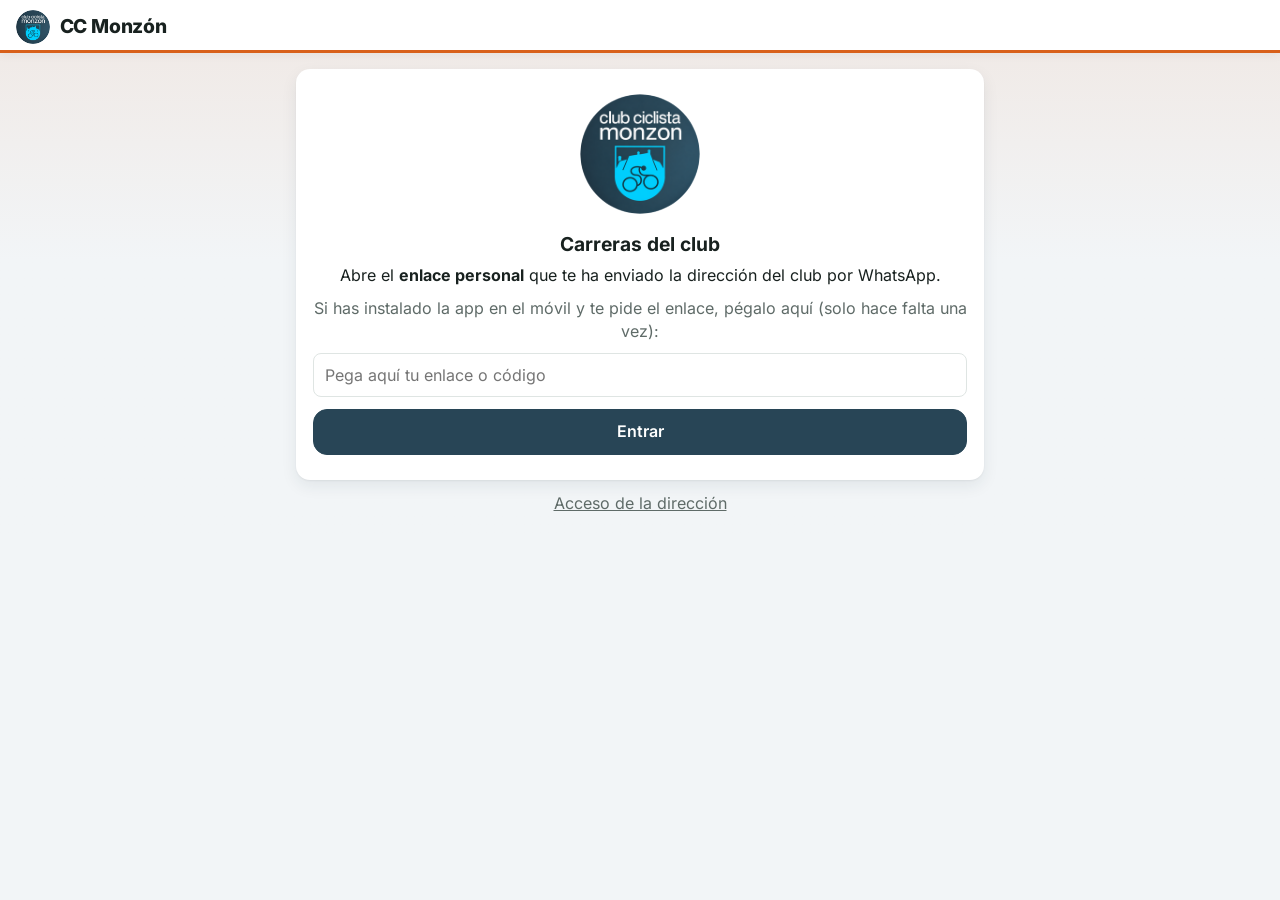
==== commit cd9018e5: "Revisión de estilo (1/2): fuente Inter, escala de 8 tamaños, títulos de carrera en minúscula y 2 lín" ====
--- a/index.html
+++ b/index.html
@@ -13,6 +13,7 @@
   <meta name="apple-mobile-web-app-capable" content="yes">
   <meta name="apple-mobile-web-app-title" content="CC Monzón">
   <meta name="apple-mobile-web-app-status-bar-style" content="default">
+  <link rel="stylesheet" href="css/fuente.css">
   <link rel="stylesheet" href="css/app.css">
   <script>try{var t=localStorage.getItem('monzon-theme');if(t==='light'||t==='dark')document.documentElement.dataset.theme=t}catch(e){}</script>
 </head>
--- a/css/fuente.css
+++ b/css/fuente.css
@@ -0,0 +1,7 @@
+/* Inter (variable, solo el subconjunto latino: español y catalán). Licencia SIL OFL 1.1 en css/fonts/LICENSE-Inter.txt */
+@font-face {
+  font-family: "Inter"; font-style: normal; font-display: swap; font-weight: 100 900;
+  src: url("fonts/inter-latin-wght-normal.woff2") format("woff2-variations");
+  unicode-range: U+0000-00FF, U+0131, U+0152-0153, U+02BB-02BC, U+02C6, U+02DA, U+02DC, U+0304, U+0308, U+0329, U+2000-206F, U+20AC, U+2122, U+2191, U+2193, U+2212, U+2215, U+FEFF, U+FFFD;
+}
+:root { --font: "Inter", system-ui, -apple-system, "Segoe UI", Roboto, "Helvetica Neue", Arial, sans-serif; }
--- a/css/app.css
+++ b/css/app.css
@@ -1,10 +1,12 @@
 /* Colores del Club Ciclista Monzón: azul pizarra #284556 y cian #00cfff */
 :root {
+  /* escala tipográfica: 8 tamaños, el menor es 11,5 px */
+  --fs-1: .72rem; --fs-2: .8rem; --fs-3: .88rem; --fs-4: .95rem; --fs-5: 1.05rem; --fs-6: 1.2rem; --fs-7: 1.5rem; --fs-8: 2rem;
   --bg: #f2f5f7; --card: #ffffff; --text: #18211f; --muted: #5f6b68; --line: #dfe5e3;
   --accent: #284556; --accent-2: #e2f6fd; --on-accent: #ffffff; --brand-cyan: #00a9d6;
   --kpi: #0a7fa6; --tag-text: #0a6f8f;
   --danger: #b42318; --warn-bg: #fff6e0; --warn-line: #f0c36d; --gold: #c9a227;
-  --radius: 14px; --tabs-h: 64px;
+  --radius: 14px; --r-sm: 8px; --r-md: 14px; --tabs-h: 64px; --card-line: transparent;
   color-scheme: light;
 }
 @media (prefers-color-scheme: dark) {
@@ -13,7 +15,7 @@
     --accent: #2cc6f2; --accent-2: #15303d; --on-accent: #062230; --brand-cyan: #2cc6f2;
     --kpi: #2cc6f2; --tag-text: #7fdcf7;
     --danger: #ff7a6b; --warn-bg: #2f2814; --warn-line: #6b5520;
-    color-scheme: dark;
+    --card-line: var(--line); color-scheme: dark;
   }
 }
 :root[data-theme="dark"] {
@@ -21,14 +23,14 @@
   --accent: #2cc6f2; --accent-2: #15303d; --on-accent: #062230; --brand-cyan: #2cc6f2;
   --kpi: #2cc6f2; --tag-text: #7fdcf7;
   --danger: #ff7a6b; --warn-bg: #2f2814; --warn-line: #6b5520;
-  color-scheme: dark;
+  --card-line: var(--line); color-scheme: dark;
 }
 
 * { box-sizing: border-box; }
 html { -webkit-text-size-adjust: 100%; }
 body {
   margin: 0; background: var(--bg); color: var(--text);
-  font: 16px/1.45 system-ui, -apple-system, "Segoe UI", Roboto, sans-serif;
+  font: 16px/1.45 var(--font, system-ui, -apple-system, "Segoe UI", Roboto, sans-serif);
   padding-bottom: env(safe-area-inset-bottom);
 }
 body.has-tabs { padding-bottom: calc(var(--tabs-h) + env(safe-area-inset-bottom) + 16px); }
@@ -36,8 +38,8 @@
 body.busy main { opacity: .65; pointer-events: none; transition: opacity .2s .15s; }
 a { color: var(--accent); }
 h1, h2, h3 { line-height: 1.2; margin: 0 0 .5rem; }
-h2 { font-size: 1.15rem; }
-h3 { font-size: 1rem; }
+h2 { font-size: var(--fs-6); }
+h3 { font-size: var(--fs-5); }
 p { margin: 0 0 .6rem; }
 small { font-size: .8em; }
 code.break { word-break: break-all; font-size: .85em; }
@@ -45,39 +47,39 @@
 .center { text-align: center; }
 .loading { padding: 3rem 1rem; text-align: center; color: var(--muted); }
 
-.demo-bar { background: var(--warn-bg); border-bottom: 1px solid var(--warn-line); font-size: .85rem; padding: .4rem 16px; text-align: center; }
+.demo-bar { background: var(--warn-bg); border-bottom: 1px solid var(--warn-line); font-size: var(--fs-3); padding: .4rem 16px; text-align: center; }
 header.top {
   position: sticky; top: 0; z-index: 5; display: flex; align-items: center; gap: .6rem;
   padding: calc(.6rem + env(safe-area-inset-top)) 16px .6rem; background: var(--card); border-bottom: 1px solid var(--line);
 }
-header.top h1 { font-size: 1.15rem; margin: 0; flex: 1; min-width: 0; overflow: hidden; text-overflow: ellipsis; white-space: nowrap; }
+header.top h1 { font-size: var(--fs-6); margin: 0; flex: 1; min-width: 0; overflow: hidden; text-overflow: ellipsis; white-space: nowrap; }
 .logo { width: 34px; height: 34px; border-radius: 50%; }
-.back { font-size: 2rem; line-height: 1; text-decoration: none; padding: 0 .4rem 0 0; }
+.back { font-size: var(--fs-8); line-height: 1; text-decoration: none; padding: 0 .4rem 0 0; }
 main { max-width: 720px; margin: 0 auto; padding: 16px; }
 
-.card { background: var(--card); border: 1px solid var(--line); border-radius: var(--radius); padding: 14px 16px; margin: 0 0 12px; }
+.card { background: var(--card); border: 1px solid var(--card-line); border-radius: var(--radius); padding: 14px 16px; margin: 0 0 12px; }
 .card.center { padding: 24px 16px; }
 .hero-logo { width: 120px; height: 120px; border-radius: 50%; margin-bottom: .8rem; }
 .link-card { display: block; color: inherit; text-decoration: none; }
 .link-card:active { background: var(--accent-2); }
 .race-head { display: flex; gap: .6rem; justify-content: space-between; align-items: flex-start; }
 .race-head h3 { margin-bottom: .15rem; }
-.race-head p { margin: 0; font-size: .9rem; }
-.tag { flex: none; font-size: .75rem; font-weight: 600; padding: .15rem .55rem; border-radius: 999px; background: var(--accent-2); color: var(--tag-text, var(--accent)); }
-.count { margin: .5rem 0 0; font-size: .9rem; color: var(--muted); }
-.pods { margin: .35rem 0 0; font-size: .9rem; }
-.notes { font-size: .9rem; white-space: pre-line; margin: .5rem 0 0; }
+.race-head p { margin: 0; font-size: var(--fs-3); }
+.tag { flex: none; font-size: var(--fs-1); font-weight: 600; padding: .15rem .55rem; border-radius: 999px; background: var(--accent-2); color: var(--tag-text, var(--accent)); }
+.count { margin: .5rem 0 0; font-size: var(--fs-3); color: var(--muted); }
+.pods { margin: .35rem 0 0; font-size: var(--fs-3); }
+.notes { font-size: var(--fs-3); white-space: pre-line; margin: .5rem 0 0; }
 .people { list-style: none; padding: 0; margin: .4rem 0 0; display: flex; flex-wrap: wrap; gap: .35rem; }
-.people li { background: var(--bg); border: 1px solid var(--line); border-radius: 999px; padding: .15rem .6rem; font-size: .88rem; }
+.people li { background: var(--bg); border: 1px solid var(--line); border-radius: 999px; padding: .15rem .6rem; font-size: var(--fs-3); }
 .people li.me { background: var(--accent-2); border-color: var(--brand-cyan); font-weight: 600; }
 .people small { color: var(--muted); }
-.hello { font-size: 1.1rem; }
+.hello { font-size: var(--fs-5); }
 .section { margin: 1rem 0 .6rem; }
 .empty { text-align: center; color: var(--muted); padding: 2rem 0; }
-.hint { font-size: .85rem; color: var(--muted); }
-.warn { background: var(--warn-bg); border: 1px solid var(--warn-line); border-radius: 10px; padding: .6rem .8rem; margin-top: .8rem; font-size: .9rem; }
+.hint { font-size: var(--fs-3); color: var(--muted); }
+.warn { background: var(--warn-bg); border: 1px solid var(--warn-line); border-radius: var(--r-sm); padding: .6rem .8rem; margin-top: .8rem; font-size: var(--fs-3); }
 .warn ul { margin: .3rem 0 0; padding-left: 1.1rem; }
-.warn-inline { color: var(--danger); font-size: .88rem; margin: .4rem 0 0; }
+.warn-inline { color: var(--danger); font-size: var(--fs-3); margin: .4rem 0 0; }
 details.past { margin-top: 1rem; }
 details.past > summary { cursor: pointer; color: var(--muted); margin-bottom: .6rem; }
 details.card > summary { cursor: pointer; }
@@ -91,10 +93,10 @@
 .grid2.top-align { align-items: start; }
 @media (max-width: 380px) { .grid2:not(.top-align) { grid-template-columns: 1fr; } }
 
-label { display: flex; flex-direction: column; gap: .25rem; font-size: .85rem; font-weight: 600; color: var(--muted); }
+label { display: flex; flex-direction: column; gap: .25rem; font-size: var(--fs-3); font-weight: 600; color: var(--muted); }
 input, select, textarea {
   font: inherit; color: var(--text); background: var(--card); width: 100%; min-width: 0;
-  border: 1px solid var(--line); border-radius: 10px; padding: .6rem .7rem; min-height: 44px;
+  border: 1px solid var(--line); border-radius: var(--r-sm); padding: .6rem .7rem; min-height: 44px;
 }
 select { appearance: auto; }
 input:focus, select:focus, textarea:focus { outline: 2px solid var(--accent); outline-offset: -1px; border-color: var(--accent); }
@@ -103,19 +105,19 @@
 
 .btn {
   display: inline-flex; align-items: center; justify-content: center; gap: .4rem; min-height: 46px; padding: .6rem 1rem;
-  font: inherit; font-weight: 600; border-radius: 12px; border: 1px solid var(--line); background: var(--card); color: var(--text);
+  font: inherit; font-weight: 600; border-radius: var(--r-md); border: 1px solid var(--line); background: var(--card); color: var(--text);
   text-decoration: none; cursor: pointer; text-align: center;
 }
 .btn.primary { background: var(--accent); border-color: var(--accent); color: var(--on-accent); }
 .btn.danger { color: var(--danger); border-color: var(--danger); }
 .btn.danger:not(.ghost) { background: var(--danger); color: #fff; }
 .btn.ghost { background: transparent; }
-.btn.small { min-height: 38px; padding: .35rem .8rem; font-size: .9rem; }
+.btn.small { min-height: 38px; padding: .35rem .8rem; font-size: var(--fs-3); }
 .btn.block { display: flex; width: 100%; margin: 0 0 12px; }
 .btn.file { cursor: pointer; }
 .link { background: none; border: 0; padding: .5rem; font: inherit; color: var(--accent); text-decoration: underline; cursor: pointer; }
 .link.muted { color: var(--muted); }
-.icon-btn { flex: none; width: 44px; height: 44px; border-radius: 10px; border: 1px solid var(--line); background: var(--card); color: var(--text); font-size: 1.2rem; cursor: pointer; }
+.icon-btn { flex: none; width: 44px; height: 44px; border-radius: var(--r-sm); border: 1px solid var(--line); background: var(--card); color: var(--text); font-size: var(--fs-6); cursor: pointer; }
 header .icon-btn { border: 0; }
 
 .edit-list { list-style: none; margin: 0; padding: 0; display: flex; flex-direction: column; gap: .5rem; }
@@ -123,7 +125,7 @@
 .edit-list .name { flex: 1 1 120px; font-weight: 600; }
 .edit-list li > select { flex: 0 1 150px; }
 .edit-list.results .res-fields { flex: 1 1 100%; display: grid; grid-template-columns: 1fr 90px 1.4fr; gap: .4rem; }
-@media (max-width: 420px) { .edit-list.results .res-fields { grid-template-columns: minmax(0, 1fr) 62px minmax(0, 1.15fr); gap: .3rem; } .edit-list.results .res-fields select, .edit-list.results .res-fields input { padding-left: .5rem; padding-right: .3rem; font-size: .92rem; } }
+@media (max-width: 420px) { .edit-list.results .res-fields { grid-template-columns: minmax(0, 1fr) 62px minmax(0, 1.15fr); gap: .3rem; } .edit-list.results .res-fields select, .edit-list.results .res-fields input { padding-left: .5rem; padding-right: .3rem; font-size: var(--fs-4); } }
 
 .roster { list-style: none; padding: 0; margin: 0; background: var(--card); border: 1px solid var(--line); border-radius: var(--radius); }
 .roster li { display: flex; align-items: center; gap: .5rem; padding: .55rem .6rem .55rem 1rem; border-bottom: 1px solid var(--line); }
@@ -137,12 +139,12 @@
 .kpis { display: grid; grid-template-columns: repeat(4, 1fr); gap: .5rem; margin-bottom: 12px; }
 @media (max-width: 420px) { .kpis { grid-template-columns: repeat(2, 1fr); } }
 .kpi { background: var(--card); border: 1px solid var(--line); border-radius: var(--radius); padding: .7rem; text-align: center; }
-.kpi b { display: block; font-size: 1.7rem; line-height: 1.1; font-variant-numeric: tabular-nums; color: var(--kpi, var(--accent)); }
-.kpi span { font-size: .8rem; color: var(--muted); }
+.kpi b { display: block; font-size: var(--fs-7); line-height: 1.1; font-variant-numeric: tabular-nums; color: var(--kpi, var(--accent)); }
+.kpi span { font-size: var(--fs-2); color: var(--muted); }
 .table-wrap { overflow-x: auto; margin: 0 -4px; }
-table { border-collapse: collapse; width: 100%; font-size: .9rem; }
+table { border-collapse: collapse; width: 100%; font-size: var(--fs-3); }
 th, td { padding: .4rem .45rem; border-bottom: 1px solid var(--line); text-align: left; vertical-align: top; }
-th { font-size: .75rem; text-transform: uppercase; letter-spacing: .02em; color: var(--muted); font-weight: 600; white-space: nowrap; }
+th { font-size: var(--fs-1); text-transform: uppercase; letter-spacing: .02em; color: var(--muted); font-weight: 600; white-space: nowrap; }
 table.num td:not(:first-child), table.num th:not(:first-child) { text-align: right; font-variant-numeric: tabular-nums; width: 1%; white-space: nowrap; }
 table.podiums td:first-child, table.podiums td:last-child { white-space: nowrap; }
 tr.zero td { color: var(--muted); }
@@ -151,13 +153,15 @@
   position: fixed; left: 0; right: 0; bottom: 0; z-index: 6; display: flex; background: var(--card); border-top: 1px solid var(--line);
   padding-bottom: env(safe-area-inset-bottom);
 }
-nav.tabs a { flex: 1; height: var(--tabs-h); display: flex; flex-direction: column; align-items: center; justify-content: center; gap: 2px; font-size: .7rem; color: var(--muted); text-decoration: none; }
-nav.tabs a.on { color: var(--accent); font-weight: 700; }
+nav.tabs a { flex: 1 1 0; min-width: 0; height: var(--tabs-h); display: flex; flex-direction: column; align-items: center; justify-content: center; gap: 2px; font-size: var(--fs-1); color: var(--muted); text-decoration: none; white-space: nowrap; padding: 0 1px; letter-spacing: -.02em; }
+nav.tabs a > span { max-width: 100%; overflow: hidden; text-overflow: clip; }
+@media (max-width: 350px) { nav.tabs a { font-size: var(--fs-1); } }
+nav.tabs a.on { color: var(--accent); font-weight: 600; }
 nav.tabs svg { width: 24px; height: 24px; fill: none; stroke: currentColor; stroke-width: 1.8; stroke-linecap: round; stroke-linejoin: round; }
 
 .toast {
   position: fixed; left: 16px; right: 16px; bottom: calc(var(--tabs-h) + 16px + env(safe-area-inset-bottom)); z-index: 20; max-width: 560px; margin: 0 auto;
-  background: var(--text); color: var(--bg); padding: .75rem 1rem; border-radius: 12px; font-size: .95rem;
+  background: var(--text); color: var(--bg); padding: .75rem 1rem; border-radius: var(--r-md); font-size: var(--fs-4);
   opacity: 0; transform: translateY(10px); pointer-events: none; transition: opacity .2s, transform .2s;
 }
 .toast.show { opacity: 1; transform: none; }
@@ -166,66 +170,66 @@
 dialog { border: 0; border-radius: 18px; padding: 0; width: min(92vw, 460px); background: var(--card); color: var(--text); }
 dialog::backdrop { background: rgb(0 0 0 / .45); }
 .dlg { padding: 18px; }
-.dlg p { font-size: .95rem; }
+.dlg p { font-size: var(--fs-4); }
 .dlg-actions { display: flex; flex-direction: column; gap: .5rem; margin-top: 1rem; }
 .podium-list { list-style: none; padding: 0; margin: 0; }
-.podium-list li { display: flex; gap: .6rem; padding: .55rem 0; border-bottom: 1px solid var(--line); font-size: .92rem; }
+.podium-list li { display: flex; gap: .6rem; padding: .55rem 0; border-bottom: 1px solid var(--line); font-size: var(--fs-4); }
 .podium-list li:last-child { border-bottom: 0; }
-.podium-list .medal { font-size: 1.4rem; line-height: 1.2; }
+.podium-list .medal { font-size: var(--fs-7); line-height: 1.2; }
 
 /* Calendario de inscripciones */
 header .icon-btn svg { width: 22px; height: 22px; fill: none; stroke: currentColor; stroke-width: 1.9; stroke-linecap: round; stroke-linejoin: round; vertical-align: middle; }
 h2.section { scroll-margin-top: 80px; }
-.link.small { font-size: .85rem; padding: 0 .3rem; }
+.link.small { font-size: var(--fs-3); padding: 0 .3rem; }
 .cal { padding: 12px; }
 .cal-head { display: flex; align-items: center; justify-content: space-between; margin-bottom: .5rem; }
-.cal-head h2 { margin: 0; font-size: 1.1rem; }
-.cal-head .icon-btn { font-size: 1.6rem; line-height: 1; border: 0; }
+.cal-head h2 { margin: 0; font-size: var(--fs-5); }
+.cal-head .icon-btn { font-size: var(--fs-7); line-height: 1; border: 0; }
 .cal-grid { display: grid; grid-template-columns: repeat(7, 1fr); gap: 4px; }
-.cal-dow { text-align: center; font-size: .72rem; font-weight: 700; color: var(--muted); padding: .2rem 0; }
+.cal-dow { text-align: center; font-size: var(--fs-1); font-weight: 700; color: var(--muted); padding: .2rem 0; }
 .cal-cell {
   position: relative; aspect-ratio: 1 / 1; min-height: 40px; display: flex; align-items: center; justify-content: center;
-  border-radius: 10px; font: inherit; font-size: .95rem; color: var(--text); background: transparent; border: 1px solid transparent; padding: 0;
+  border-radius: var(--r-sm); font: inherit; font-size: var(--fs-4); color: var(--text); background: transparent; border: 1px solid transparent; padding: 0;
 }
 .cal-cell.empty { visibility: hidden; }
 .cal-cell.past { color: var(--muted); }
 .cal-cell.today { border-color: var(--muted); }
 .cal-cell.sel { outline: 3px solid var(--brand-cyan); outline-offset: 1px; }
 .cal-months { display: flex; gap: .35rem; overflow-x: auto; margin-top: .7rem; padding-bottom: .2rem; }
-.cal-months .chip { min-height: 34px; padding: .25rem .7rem; font-size: .85rem; }
+.cal-months .chip { min-height: 34px; padding: .25rem .7rem; font-size: var(--fs-3); }
 .fed-links { display: grid; grid-template-columns: 1fr 1fr; gap: .5rem; margin: 0 0 12px; }
-.fed-links .btn { font-size: .85rem; line-height: 1.2; padding: .45rem .6rem; }
+.fed-links .btn { font-size: var(--fs-3); line-height: 1.2; padding: .45rem .6rem; }
 
 /* Carreras de las federaciones */
 .fed-filters { align-items: end; margin-bottom: .4rem; }
 label.check { flex-direction: row; align-items: center; gap: .5rem; min-height: 44px; font-weight: 600; }
 label.check input { width: 22px; height: 22px; min-height: 0; }
-.fed-meta { font-size: .85rem; margin: .45rem 0 0; }
-.src { display: inline-block; font-size: .72rem; font-weight: 700; padding: .05rem .45rem; border-radius: 6px; margin-right: .3rem; color: #fff; }
+.fed-meta { font-size: var(--fs-3); margin: .45rem 0 0; }
+.src { display: inline-block; font-size: var(--fs-1); font-weight: 700; padding: .05rem .45rem; border-radius: 6px; margin-right: .3rem; color: #fff; }
 .src-FCC { background: #b8860b; }
 .src-FAC { background: #a3262a; }
 .src-LIGA { background: #1f7a5c; }
 .fed .row { justify-content: space-between; }
-.fed .done { color: var(--muted); font-weight: 600; font-size: .9rem; }
+.fed .done { color: var(--muted); font-weight: 600; font-size: var(--fs-3); }
 label.check input { accent-color: var(--accent); }
 /* Días de carreras por etapas: barra inferior que une los días */
 
 /* Etapas dentro de una carrera */
-.stages-box { border: 1px solid var(--line); border-radius: 12px; padding: .7rem .8rem; }
+.stages-box { border: 1px solid var(--line); border-radius: var(--r-md); padding: .7rem .8rem; }
 .stages-head { justify-content: space-between; margin: 0; }
 .stages-head h3 { margin: 0; }
 .stepper { display: flex; align-items: center; gap: .5rem; }
-.stepper b { min-width: 5.5rem; text-align: center; font-size: .95rem; }
+.stepper b { min-width: 5.5rem; text-align: center; font-size: var(--fs-4); }
 .stepper .icon-btn:disabled { opacity: .35; }
 .stage-names { display: grid; grid-template-columns: repeat(auto-fill, minmax(120px, 1fr)); gap: .4rem; }
 .stage-pos { flex: 1 1 100%; display: grid; grid-template-columns: repeat(auto-fill, minmax(78px, 1fr)); gap: .35rem; }
-.stage-pos label { font-size: .72rem; gap: .1rem; overflow: hidden; }
+.stage-pos label { font-size: var(--fs-1); gap: .1rem; overflow: hidden; }
 .stage-pos label { white-space: nowrap; text-overflow: ellipsis; }
 .stage-pos input { padding: .4rem .5rem; min-height: 40px; }
 
 /* Bonos por carreras */
 .bad { color: var(--danger); font-weight: 600; }
-.bbadge { display: block; margin-top: .15rem; font-size: .75rem; font-weight: 600; color: var(--muted); }
+.bbadge { display: block; margin-top: .15rem; font-size: var(--fs-1); font-weight: 600; color: var(--muted); }
 .bbadge.ok { color: #1e7a3c; }
 .bbadge.bad { color: var(--danger); }
 @media (prefers-color-scheme: dark) { :root:not([data-theme="light"]) .bbadge.ok { color: #6fd08f; } }
@@ -236,14 +240,14 @@
 .bbar-done.ok { background: var(--brand-cyan); }
 .bbar-mark { position: absolute; top: -4px; bottom: -4px; width: 2px; background: var(--text); opacity: .55; }
 .bbar-mark.hit { opacity: 1; }
-.bbar-mark b { position: absolute; bottom: 100%; left: 50%; transform: translateX(-50%); font-size: .7rem; font-style: normal; color: var(--muted); padding-bottom: 1px; }
-.bonus-text { font-size: .9rem; margin: .2rem 0 0; }
+.bbar-mark b { position: absolute; bottom: 100%; left: 50%; transform: translateX(-50%); font-size: var(--fs-1); font-style: normal; color: var(--muted); padding-bottom: 1px; }
+.bonus-text { font-size: var(--fs-3); margin: .2rem 0 0; }
 .bonus-list { list-style: none; padding: 0; margin: 0 0 12px; background: var(--card); border: 1px solid var(--line); border-radius: var(--radius); }
 .bonus-list li { padding: .7rem 1rem .8rem; border-bottom: 1px solid var(--line); }
 .bonus-list li:last-child { border-bottom: 0; }
 .bonus-head { display: flex; justify-content: space-between; align-items: center; gap: .5rem; }
 .bonus-head .name { font-weight: 600; }
-.bonus-head select { width: auto; min-height: 36px; padding: .2rem .5rem; font-size: .85rem; }
+.bonus-head select { width: auto; min-height: 36px; padding: .2rem .5rem; font-size: var(--fs-3); }
 .tier-rows { display: grid; grid-template-columns: 1fr 1fr; gap: .5rem; }
 .bonus-card h2 { margin-bottom: 0; }
 
@@ -252,7 +256,7 @@
 .roster li > div:first-child { flex: 1 1 60%; }
 .roster li > .icon-btn { order: 2; }
 .roster li > .roster-sel { order: 3; flex: 1 1 100%; display: grid; grid-template-columns: 1fr 1.5fr; gap: .4rem; flex-direction: initial; }
-.roster li .roster-sel select { width: 100%; min-height: 40px; padding: .35rem .5rem; font-size: .9rem; }
+.roster li .roster-sel select { width: 100%; min-height: 40px; padding: .35rem .5rem; font-size: var(--fs-3); }
 .bonus-head select { max-width: 60%; }
 
 /* ---------- Colores por modalidad ----------
@@ -286,89 +290,90 @@
 .cal-cell.past.has { opacity: .55; }
 /* Días en que el corredor ya está apuntado: anillo grueso y ✓ */
 .cal-cell.mine { box-shadow: 0 0 0 3px var(--text); }
-.cal-cell.mine::after { content: "✓"; position: absolute; top: 1px; right: 4px; font-size: .7rem; font-weight: 800; color: var(--text); }
+.cal-cell.mine::after { content: "✓"; position: absolute; top: 1px; right: 4px; font-size: var(--fs-1); font-weight: 800; color: var(--text); }
 /* Carreras de varios días: barra del color de la modalidad que une los días */
 .cal-cell.stage::before { content: ""; position: absolute; left: -4px; right: -4px; bottom: -3px; height: 4px; background: var(--mc, var(--brand-cyan)); border-radius: 2px; }
 
 /* Leyenda */
-.mod-legend { display: flex; flex-wrap: wrap; gap: .35rem .9rem; margin-top: .7rem; font-size: .8rem; font-weight: 600; }
+.mod-legend { display: flex; flex-wrap: wrap; gap: .35rem .9rem; margin-top: .7rem; font-size: var(--fs-2); font-weight: 600; }
 .mod-legend span { display: inline-flex; align-items: center; gap: .35rem; color: var(--text); }
 .mod-legend i { width: 12px; height: 12px; border-radius: 3px; background: var(--mc); }
 
 /* Lupa / buscador */
-.search { flex-direction: row; align-items: center; gap: .5rem; border: 2px solid var(--line); border-radius: 12px; padding: 0 .7rem; background: var(--card); margin: 0 0 12px; }
+.search { flex-direction: row; align-items: center; gap: .5rem; border: 2px solid var(--line); border-radius: var(--r-md); padding: 0 .7rem; background: var(--card); margin: 0 0 12px; }
 .search:focus-within { border-color: var(--accent); }
 .search svg { width: 22px; height: 22px; flex: none; fill: none; stroke: var(--muted); stroke-width: 2.2; stroke-linecap: round; }
-.search input { border: 0; outline: none; padding: .6rem 0; font-size: 1rem; font-weight: 400; color: var(--text); background: transparent; }
+.search input { border: 0; outline: none; padding: .6rem 0; font-size: var(--fs-5); font-weight: 400; color: var(--text); background: transparent; }
 .search input:focus { outline: none; border: 0; }
 .search-card { padding: 12px; }
 .search-card .search { margin-bottom: .5rem; }
 .search-card .add-race { margin: .5rem 0 0; }
 .mini-list { list-style: none; padding: 0; margin: .3rem 0 .6rem; }
 .mini-list li { display: flex; align-items: center; justify-content: space-between; gap: .5rem; padding: .45rem .6rem; margin-bottom: .35rem;
-  border: 1px solid var(--line); border-left: 5px solid var(--mc, var(--line)); border-radius: 10px; background: var(--card); }
+  border: 1px solid var(--line); border-left: 5px solid var(--mc, var(--line)); border-radius: var(--r-sm); background: var(--card); }
 .mini-list li > div { display: flex; flex-direction: column; min-width: 0; }
-.mini-list li b { font-size: .95rem; }
-.mini-list li small { font-size: .78rem; }
+.mini-list li b { font-size: var(--fs-4); }
+.mini-list li small { font-size: var(--fs-2); }
 .mini-list .btn { flex: none; }
-.mini-list .done { flex: none; font-size: .85rem; font-weight: 700; color: var(--muted); }
-.dup { background: var(--warn-bg); border: 1px solid var(--warn-line); border-radius: 12px; padding: .6rem .7rem; }
-.dup p { font-size: .88rem; margin: .1rem 0 .3rem; }
+.mini-list .done { flex: none; font-size: var(--fs-3); font-weight: 700; color: var(--muted); }
+.dup { background: var(--warn-bg); border: 1px solid var(--warn-line); border-radius: var(--r-md); padding: .6rem .7rem; }
+.dup p { font-size: var(--fs-3); margin: .1rem 0 .3rem; }
 
 /* Mis carreras */
 .my-races > summary { cursor: pointer; }
 .my-races[open] > summary { margin-bottom: .6rem; }
-.my-races .pos { flex: none; font-weight: 700; font-size: .9rem; text-align: right; }
+.my-races .pos { flex: none; font-weight: 700; font-size: var(--fs-3); text-align: right; }
 .mini-list li small + small { margin-top: .1rem; }
 
 /* Plantilla: desplegable de carreras de cada corredor */
 .roster li > .runner-races { order: 4; flex: 1 1 100%; display: block; }
-.runner-races > summary { cursor: pointer; font-size: .85rem; color: var(--muted); padding: .2rem 0; }
+.runner-races > summary { cursor: pointer; font-size: var(--fs-3); color: var(--muted); padding: .2rem 0; }
 .runner-races[open] > summary { margin-bottom: .4rem; }
 .mini-list .pos { flex: none; font-weight: 700; text-decoration: none; color: var(--text); }
+.edit-mine { flex: none; margin-top: .3rem; text-decoration: none; }
 
 /* Resumen del equipo */
-.team-btn { font-size: 1.02rem; }
+.team-btn { font-size: var(--fs-5); }
 tr.me-row td { background: color-mix(in srgb, var(--brand-cyan) 18%, transparent); font-weight: 700; }
 .dot { display: inline-block; width: 10px; height: 10px; border-radius: 3px; background: var(--mc); margin-right: .4rem; vertical-align: middle; }
 
 /* ---------- Barra de búsqueda compacta con botón ＋ ---------- */
 .toolbar { display: flex; gap: .5rem; align-items: stretch; margin-bottom: 10px; }
 .toolbar .search { flex: 1; margin: 0; min-width: 0; }
-.add-btn { flex: none; width: 52px; min-height: 48px; padding: 0; font-size: 1.6rem; line-height: 1; border-radius: 12px; }
+.add-btn { flex: none; width: 52px; min-height: 48px; padding: 0; font-size: var(--fs-7); line-height: 1; border-radius: var(--r-md); }
 #search-results:not(:empty) { margin-bottom: 10px; }
 
 /* ---------- Próximas vs ya disputadas ---------- */
-.state-tag { display: inline-block; margin: .45rem 0 0; font-size: .8rem; font-weight: 700; padding: .15rem .55rem; border-radius: 999px;
+.state-tag { display: inline-block; margin: .45rem 0 0; font-size: var(--fs-2); font-weight: 700; padding: .15rem .55rem; border-radius: 999px;
   background: var(--line); color: var(--muted); }
 .card.race.past-reg, .card.race.done-race { background: color-mix(in srgb, var(--card) 70%, var(--bg)); border-left-style: dashed; }
 .card.race.past-reg h3, .card.race.done-race h3 { color: var(--muted); }
-.joined-done { margin: .4rem 0 0; font-weight: 700; color: var(--accent); font-size: .9rem; }
+.joined-done { margin: .4rem 0 0; font-weight: 700; color: var(--accent); font-size: var(--fs-3); }
 h2.section.past-head { color: var(--muted); margin-top: 1.4rem; }
 /* Calendario: los días sólo con carreras ya disputadas, sin relleno y con borde discontinuo */
 .cal-cell.has.past-only { background: transparent; border-style: dashed; opacity: .75; }
 .cal-cell.has.past-only b { color: var(--muted); }
 .cal-cell.past.has { opacity: 1; }
 /* Número de compañeros del club ese día */
-.cal-cell .cnt { position: absolute; top: -6px; right: -5px; min-width: 18px; height: 18px; padding: 0 4px; border-radius: 9px;
-  background: var(--text); color: var(--bg); font-style: normal; font-size: .68rem; font-weight: 800; line-height: 18px; text-align: center; z-index: 1; }
+.cal-cell .cnt { position: absolute; top: -6px; right: -5px; min-width: 18px; height: 18px; padding: 0 4px; border-radius: var(--r-sm);
+  background: var(--text); color: var(--bg); font-style: normal; font-size: var(--fs-1); font-weight: 800; line-height: 18px; text-align: center; z-index: 1; }
 .cal-cell.mine::after { top: auto; bottom: 1px; right: 3px; }
-.state-legend { display: flex; flex-wrap: wrap; gap: .35rem .9rem; margin-top: .45rem; font-size: .78rem; color: var(--muted); }
+.state-legend { display: flex; flex-wrap: wrap; gap: .35rem .9rem; margin-top: .45rem; font-size: var(--fs-2); color: var(--muted); }
 .state-legend span { display: inline-flex; align-items: center; gap: .35rem; }
 .state-legend i { width: 14px; height: 14px; border-radius: 4px; }
 .sl-up { background: color-mix(in srgb, var(--muted) 25%, var(--card)); border: 2px solid var(--muted); }
 .sl-past { border: 2px dashed var(--muted); }
-.sl-cnt { min-width: 18px; height: 18px; border-radius: 9px; background: var(--text); color: var(--bg); font-size: .68rem; text-align: center; line-height: 18px; padding: 0 4px; }
+.sl-cnt { min-width: 18px; height: 18px; border-radius: var(--r-sm); background: var(--text); color: var(--bg); font-size: var(--fs-1); text-align: center; line-height: 18px; padding: 0 4px; }
 .cal-months .chip.old { opacity: .6; }
 
 /* Aviso del mínimo del contrato y su penalización */
-.pen { border-radius: 12px; padding: .6rem .8rem; margin: .5rem 0 .2rem; font-size: .92rem; line-height: 1.35; border: 2px solid; }
+.pen { border-radius: var(--r-md); padding: .6rem .8rem; margin: .5rem 0 .2rem; font-size: var(--fs-4); line-height: 1.35; border: 2px solid; }
 .pen.bad-box { background: color-mix(in srgb, var(--danger) 14%, var(--card)); border-color: var(--danger); color: var(--text); }
 .pen.bad-box b { color: var(--danger); }
 .pen.ok { background: color-mix(in srgb, #1e9e4a 14%, var(--card)); border-color: #1e9e4a; }
 .pen.neutral { background: var(--bg); border-color: var(--line); }
 .pen small { color: var(--muted); }
-.pen-chip { display: inline-block; margin: .3rem 0 0; padding: .1rem .55rem; border-radius: 999px; font-size: .78rem; font-weight: 700;
+.pen-chip { display: inline-block; margin: .3rem 0 0; padding: .1rem .55rem; border-radius: 999px; font-size: var(--fs-2); font-weight: 700;
   background: color-mix(in srgb, var(--danger) 15%, var(--card)); color: var(--danger); }
 .pen-chip.ok { background: color-mix(in srgb, #1e9e4a 15%, var(--card)); color: #1e9e4a; }
 /* Marca del mínimo en la barra */
@@ -381,25 +386,25 @@
 
 /* Mi temporada: tres bloques bien diferenciados */
 .season-chips { display: flex; flex-wrap: wrap; gap: .4rem; margin: 0 0 10px; }
-.sc { font-size: .85rem; font-weight: 700; padding: .3rem .7rem; border-radius: 999px; border: 2px solid; }
+.sc { font-size: var(--fs-3); font-weight: 700; padding: .3rem .7rem; border-radius: 999px; border: 2px solid; }
 .sc.done { color: #1e8a43; border-color: #1e9e4a; background: color-mix(in srgb, #1e9e4a 12%, var(--card)); }
 .sc.pend { color: var(--muted); border-color: var(--muted); border-style: dashed; }
 .sc.next { color: var(--tag-text, var(--accent)); border-color: var(--brand-cyan); background: color-mix(in srgb, var(--brand-cyan) 14%, var(--card)); }
 .season-block { border-top: 6px solid; }
-.season-block h2 { font-size: 1.05rem; margin-bottom: .2rem; }
+.season-block h2 { font-size: var(--fs-5); margin-bottom: .2rem; }
 .season-block h2 small { color: var(--muted); font-weight: 600; }
 .next-block { border-top-color: var(--brand-cyan); }
 .pend-block { border-top-color: var(--muted); border-top-style: dashed; background: color-mix(in srgb, var(--card) 70%, var(--bg)); }
 .done-block { border-top-color: #1e9e4a; }
-.badge-next, .badge-pend { flex: none; font-size: .78rem; font-weight: 700; padding: .15rem .5rem; border-radius: 999px; }
+.badge-next, .badge-pend { flex: none; font-size: var(--fs-2); font-weight: 700; padding: .15rem .5rem; border-radius: 999px; }
 .badge-next { background: color-mix(in srgb, var(--brand-cyan) 18%, var(--card)); color: var(--tag-text, var(--accent)); }
 .badge-pend { border: 1px dashed var(--muted); color: var(--muted); }
-.empty.small { padding: .6rem 0; font-size: .9rem; }
-.mine-created { font-size: .82rem; margin: .45rem 0 0; color: var(--muted); }
+.empty.small { padding: .6rem 0; font-size: var(--fs-3); }
+.mine-created { font-size: var(--fs-2); margin: .45rem 0 0; color: var(--muted); }
 @media (prefers-color-scheme: dark) { :root:not([data-theme="light"]) .sc.done { color: #6fd08f; } }
 /* Resultado puesto por el corredor */
 .self-res { color: var(--tag-text, var(--accent)); font-weight: 600; }
-.badge-sent { flex: none; font-size: .78rem; font-weight: 700; padding: .15rem .5rem; border-radius: 999px; background: color-mix(in srgb, #1e9e4a 15%, var(--card)); color: #1e8a43; }
+.badge-sent { flex: none; font-size: var(--fs-2); font-weight: 700; padding: .15rem .5rem; border-radius: 999px; background: color-mix(in srgb, #1e9e4a 15%, var(--card)); color: #1e8a43; }
 
 /* Documentos */
 .docs-block { border-top-color: var(--accent); }
@@ -411,14 +416,14 @@
 .tag.t-champ { background: #fdf3d0; color: #7a5b00; }
 .tag.t-circ { background: #e8e4fb; color: #45329c; }
 .bbar-extra { background: repeating-linear-gradient(45deg, var(--gold), var(--gold) 5px, #e6c95c 5px, #e6c95c 10px); }
-.extra-chip { display: inline-block; font-size: .8rem; font-weight: 700; padding: .12rem .5rem; border-radius: 999px; background: #fdf3d0; color: #7a5b00; white-space: nowrap; }
-.pending-chip { display: inline-block; font-size: .8rem; font-weight: 600; padding: .12rem .5rem; border-radius: 999px; background: var(--warn-bg); border: 1px solid var(--warn-line); white-space: nowrap; }
+.extra-chip { display: inline-block; font-size: var(--fs-2); font-weight: 700; padding: .12rem .5rem; border-radius: 999px; background: #fdf3d0; color: #7a5b00; white-space: nowrap; }
+.pending-chip { display: inline-block; font-size: var(--fs-2); font-weight: 600; padding: .12rem .5rem; border-radius: 999px; background: var(--warn-bg); border: 1px solid var(--warn-line); white-space: nowrap; }
 .circ-card { border-top: 4px solid var(--gold); }
 .circ-card details { margin-top: .6rem; }
 .circ-card form { margin-top: .6rem; }
 .bell { position: relative; display: inline-flex; align-items: center; justify-content: center; text-decoration: none; color: var(--text); }
 .bell.on { color: var(--accent); }
-.bell-n { position: absolute; top: 5px; right: 4px; min-width: 16px; height: 16px; padding: 0 4px; border-radius: 8px; background: var(--danger); color: #fff; font-size: .65rem; font-weight: 700; line-height: 16px; text-align: center; box-shadow: 0 0 0 2px var(--card); }
+.bell-n { position: absolute; top: 5px; right: 4px; min-width: 16px; height: 16px; padding: 0 4px; border-radius: var(--r-sm); background: var(--danger); color: #fff; font-size: var(--fs-1); font-weight: 700; line-height: 16px; text-align: center; box-shadow: 0 0 0 2px var(--card); }
 
 /* Noticias de la dirección */
 .news-body { margin: .5rem 0 0; line-height: 1.45; overflow-wrap: anywhere; }
@@ -436,68 +441,68 @@
   background: linear-gradient(135deg, color-mix(in srgb, var(--mc, var(--accent)) 82%, #000), color-mix(in srgb, var(--mc, var(--accent)) 42%, #000)); }
 .sum-hero-t { margin: 0 0 .5rem; font-weight: 700; opacity: .95; }
 .sum-big { display: grid; grid-template-columns: repeat(4, 1fr); gap: .4rem; text-align: center; }
-.sum-big b { display: block; font-size: 2rem; line-height: 1.05; font-variant-numeric: tabular-nums; }
-.sum-big span { font-size: .78rem; opacity: .9; }
-.sum-hero-s { margin: .7rem 0 0; font-size: .85rem; opacity: .9; text-align: center; }
-@media (max-width: 360px) { .sum-big b { font-size: 1.6rem; } }
+.sum-big b { display: block; font-size: var(--fs-8); line-height: 1.05; font-variant-numeric: tabular-nums; }
+.sum-big span { font-size: var(--fs-2); opacity: .9; }
+.sum-hero-s { margin: .7rem 0 0; font-size: var(--fs-3); opacity: .9; text-align: center; }
+@media (max-width: 360px) { .sum-big b { font-size: var(--fs-7); } }
 .leads { display: grid; grid-template-columns: repeat(3, 1fr); gap: .5rem; margin-bottom: 12px; }
 .lead { background: var(--card); border: 1px solid var(--line); border-radius: var(--radius); padding: .6rem .5rem; text-align: center; display: flex; flex-direction: column; gap: .1rem; min-width: 0; }
-.lead-i { font-size: 1.4rem; }
-.lead small { color: var(--muted); font-size: .72rem; }
-.lead b { font-size: .88rem; overflow-wrap: anywhere; }
-.lead em { font-style: normal; font-size: .78rem; color: var(--muted); }
+.lead-i { font-size: var(--fs-7); }
+.lead small { color: var(--muted); font-size: var(--fs-1); }
+.lead b { font-size: var(--fs-3); overflow-wrap: anywhere; }
+.lead em { font-style: normal; font-size: var(--fs-2); color: var(--muted); }
 .bar { height: 10px; border-radius: 5px; background: var(--line); overflow: hidden; }
 .bar > span { display: block; height: 100%; background: var(--mc, var(--accent)); border-radius: 5px; }
 .bar.seg { display: flex; background: none; min-width: 12px; }
 .bar.seg > span { border-radius: 0; min-width: 4px; }
 .bar.seg > span:first-child { border-radius: 5px 0 0 5px; } .bar.seg > span:last-child { border-radius: 0 5px 5px 0; } .bar.seg > span:only-child { border-radius: 5px; }
-.modrow { display: block; width: 100%; text-align: left; font: inherit; color: inherit; background: none; border: 1px solid var(--line); border-left: 5px solid var(--mc); border-radius: 10px; padding: .6rem .7rem; margin-bottom: .5rem; cursor: pointer; }
+.modrow { display: block; width: 100%; text-align: left; font: inherit; color: inherit; background: none; border: 1px solid var(--line); border-left: 5px solid var(--mc); border-radius: var(--r-sm); padding: .6rem .7rem; margin-bottom: .5rem; cursor: pointer; }
 .modrow.sel { background: color-mix(in srgb, var(--mc) 14%, transparent); border-color: var(--mc); }
 .modrow-h { display: flex; justify-content: space-between; margin-bottom: .35rem; }
-.modrow-s { display: flex; gap: .9rem; flex-wrap: wrap; margin-top: .4rem; font-size: .85rem; color: var(--muted); }
+.modrow-s { display: flex; gap: .9rem; flex-wrap: wrap; margin-top: .4rem; font-size: var(--fs-3); color: var(--muted); }
 .months { display: flex; gap: 4px; align-items: flex-end; height: 130px; padding-top: 1rem; }
 .mcol { flex: 1; display: flex; flex-direction: column; align-items: center; justify-content: flex-end; height: 100%; min-width: 0; }
-.mcol em { font-style: normal; font-size: .72rem; color: var(--muted); height: 1rem; }
-.mcol b { font-size: .72rem; color: var(--muted); margin-top: 3px; font-weight: 600; }
+.mcol em { font-style: normal; font-size: var(--fs-1); color: var(--muted); height: 1rem; }
+.mcol b { font-size: var(--fs-1); color: var(--muted); margin-top: 3px; font-weight: 600; }
 .mstack { width: 100%; display: flex; flex-direction: column-reverse; border-radius: 5px 5px 2px 2px; overflow: hidden; min-height: 0; }
 .mstack > span { background: var(--mc); min-height: 4px; }
 .mcol.empty .mstack { height: 3px !important; background: var(--line); }
 .rank { list-style: none; margin: 0; padding: 0; }
-.rank li { display: flex; align-items: center; gap: .6rem; padding: .45rem .4rem; border-bottom: 1px solid var(--line); border-radius: 8px; }
+.rank li { display: flex; align-items: center; gap: .6rem; padding: .45rem .4rem; border-bottom: 1px solid var(--line); border-radius: var(--r-sm); }
 .rank li:last-child { border-bottom: 0; }
-.rank .pos { flex: none; width: 1.7rem; height: 1.7rem; border-radius: 50%; background: var(--accent-2); color: var(--accent); font-weight: 800; font-size: .85rem; display: grid; place-items: center; }
+.rank .pos { flex: none; width: 1.7rem; height: 1.7rem; border-radius: 50%; background: var(--accent-2); color: var(--accent); font-weight: 800; font-size: var(--fs-3); display: grid; place-items: center; }
 .rank li:nth-child(1) .pos { background: #f6d35b; color: #5b4300; } .rank li:nth-child(2) .pos { background: #d5dae0; color: #38424d; } .rank li:nth-child(3) .pos { background: #e8b98a; color: #5b3512; }
 .rank .rk { flex: 1; min-width: 0; }
 .rk-h { display: flex; justify-content: space-between; gap: .5rem; margin-bottom: .25rem; }
-.rk-m { flex: none; font-size: .85rem; white-space: nowrap; }
-.rk-n { flex: none; font-size: 1.15rem; font-weight: 800; min-width: 1.6rem; text-align: right; font-variant-numeric: tabular-nums; }
+.rk-m { flex: none; font-size: var(--fs-3); white-space: nowrap; }
+.rk-n { flex: none; font-size: var(--fs-6); font-weight: 800; min-width: 1.6rem; text-align: right; font-variant-numeric: tabular-nums; }
 .rank li.me-row { background: color-mix(in srgb, var(--brand-cyan) 18%, transparent); }
 .rank li.me-row b { font-weight: 800; }
-.muted.small { font-size: .82rem; }
+.muted.small { font-size: var(--fs-2); }
 .pills { display: flex; gap: .4rem; flex-wrap: wrap; margin-bottom: .6rem; }
-.pill { background: var(--accent-2); color: var(--accent); border-radius: 999px; padding: .2rem .65rem; font-size: .82rem; }
+.pill { background: var(--accent-2); color: var(--accent); border-radius: 999px; padding: .2rem .65rem; font-size: var(--fs-2); }
 .podium-list li { border-left: 4px solid var(--mc, var(--line)); padding-left: .55rem; }
-.hbar { display: grid; grid-template-columns: minmax(0, 5.5rem) 1fr auto; gap: .5rem; align-items: center; margin: .35rem 0; font-size: .88rem; }
+.hbar { display: grid; grid-template-columns: minmax(0, 5.5rem) 1fr auto; gap: .5rem; align-items: center; margin: .35rem 0; font-size: var(--fs-3); }
 .hbar > span { overflow: hidden; text-overflow: ellipsis; white-space: nowrap; }
 .hbar b { font-variant-numeric: tabular-nums; }
 
 /* Saldo, carreras de la semana */
-.saldo { margin: .3rem 0 0; font-size: .9rem; }
+.saldo { margin: .3rem 0 0; font-size: var(--fs-3); }
 .saldo.pos b { color: #1e9e4a; } .saldo.neg b { color: var(--danger); }
-.week-pre { white-space: pre-wrap; font: inherit; font-size: .88rem; margin: .6rem 0 0; }
+.week-pre { white-space: pre-wrap; font: inherit; font-size: var(--fs-3); margin: .6rem 0 0; }
 
 /* Publicada en redes */
 .post-check { margin: 0; font-weight: 600; }
-.cal-cell.posted::after, .cal-cell.part-posted::after { position: absolute; top: 1px; left: 4px; font-size: .85rem; font-weight: 800; line-height: 1; }
+.cal-cell.posted::after, .cal-cell.part-posted::after { position: absolute; top: 1px; left: 4px; font-size: var(--fs-3); font-weight: 800; line-height: 1; }
 .cal-cell.posted::after { content: "✓"; color: #1e9e4a; }
 .cal-cell.part-posted::after { content: "½"; color: #b87a00; }
 .sl-ok { color: #1e9e4a; } .sl-half { color: #c98a00; }
 
 /* Carreras: avisos de datos, filtros y formulario */
 .issues { display: flex; flex-wrap: wrap; gap: .35rem; margin: .4rem 0 0; }
-.issue { background: var(--warn-bg); border: 1px solid var(--warn-line); border-radius: 999px; padding: .1rem .55rem; font-size: .78rem; font-weight: 600; }
-.race-sum { justify-content: space-between; align-items: center; margin: .2rem 0 .6rem; font-size: .9rem; }
-.multi-add { border: 1px solid var(--line); border-radius: 10px; padding: .1rem .7rem; }
+.issue { background: var(--warn-bg); border: 1px solid var(--warn-line); border-radius: 999px; padding: .1rem .55rem; font-size: var(--fs-2); font-weight: 600; }
+.race-sum { justify-content: space-between; align-items: center; margin: .2rem 0 .6rem; font-size: var(--fs-3); }
+.multi-add { border: 1px solid var(--line); border-radius: var(--r-sm); padding: .1rem .7rem; }
 .multi-add summary { padding: .55rem 0; font-weight: 600; cursor: pointer; }
 .multi-list { display: flex; flex-direction: column; gap: .1rem; max-height: 14rem; overflow-y: auto; margin-bottom: .6rem; }
 .multi-list .check { padding: .35rem 0; }
@@ -508,7 +513,7 @@
 /* Ficha del corredor */
 .name-link { color: inherit; text-decoration: none; }
 .sum-mini { grid-template-columns: repeat(4, 1fr); margin-bottom: .8rem; }
-.sum-mini b { color: var(--accent); font-size: 1.6rem; }
+.sum-mini b { color: var(--accent); font-size: var(--fs-7); }
 .sum-mini span { color: var(--muted); }
 
 /* Formato y km de las carreras */
@@ -525,40 +530,40 @@
 
 /* Completar datos, carrera hecha e historial */
 .complete-box { border-left: 5px solid var(--warn-line); }
-.rank-mini { margin: .3rem 0 0; padding: 0; list-style: none; display: grid; gap: .15rem; font-size: .92rem; }
+.rank-mini { margin: .3rem 0 0; padding: 0; list-style: none; display: grid; gap: .15rem; font-size: var(--fs-4); }
 .rank-mini li.me { font-weight: 800; }
 .rank-mini li span { display: inline-block; min-width: 1.8rem; }
 .hist-list { list-style: none; margin: 0; padding: 0; }
-.hist-list li { padding: .6rem .7rem; margin-bottom: .45rem; border: 1px solid var(--line); border-left: 5px solid var(--muted); border-radius: 10px; background: var(--card); }
+.hist-list li { padding: .6rem .7rem; margin-bottom: .45rem; border: 1px solid var(--line); border-left: 5px solid var(--muted); border-radius: var(--r-sm); background: var(--card); }
 .hist-list li p { margin: .15rem 0 0; overflow-wrap: anywhere; }
 .hist-list li.hist-cor { border-left-color: var(--brand-cyan); } .hist-list li.hist-dir { border-left-color: var(--accent); } .hist-list li.hist-sis { border-left-color: var(--gold); }
 
 /* Quedadas (confirmar asistencia) */
-.rsvp { margin-top: .7rem; padding: .7rem; border-radius: 10px; border: 1px solid var(--line); }
+.rsvp { margin-top: .7rem; padding: .7rem; border-radius: var(--r-sm); border: 1px solid var(--line); }
 .rsvp.todo { background: var(--warn-bg); border-color: var(--warn-line); }
 .rsvp.answered { background: color-mix(in srgb, var(--brand-cyan) 10%, transparent); }
 .rsvp p { margin: .2rem 0; }
 .rsvp .row { align-items: center; }
 label.inline { display: inline-flex; align-items: center; gap: .4rem; }
 label.inline select { width: auto; }
-.rsvp-admin { margin-top: .6rem; padding: .5rem .7rem; border: 1px solid var(--line); border-radius: 10px; }
+.rsvp-admin { margin-top: .6rem; padding: .5rem .7rem; border: 1px solid var(--line); border-radius: var(--r-sm); }
 .rsvp-admin p { margin: .3rem 0; overflow-wrap: anywhere; }
 
 /* Resumen visual de Mi temporada */
 .sum-card h2 { margin-top: 0; }
 .tiles { display: grid; grid-template-columns: repeat(2, 1fr); gap: .6rem; }
-.tile { display: grid; grid-template-columns: auto 1fr; align-items: center; column-gap: .6rem; padding: .7rem .8rem; border-radius: 14px; border: 2px solid var(--tc); background: color-mix(in srgb, var(--tc) 11%, var(--card)); color: var(--text); text-decoration: none; }
-.tile .t-i { grid-row: 1 / 4; font-size: 1.6rem; }
-.tile b { font-size: 1.9rem; line-height: 1; font-variant-numeric: tabular-nums; color: var(--tc-t, var(--text)); }
-.tile .t-l { font-weight: 700; font-size: .88rem; }
-.tile small { color: var(--muted); font-size: .74rem; }
+.tile { display: grid; grid-template-columns: auto 1fr; align-items: center; column-gap: .6rem; padding: .7rem .8rem; border-radius: var(--r-md); border: 2px solid var(--tc); background: color-mix(in srgb, var(--tc) 11%, var(--card)); color: var(--text); text-decoration: none; }
+.tile .t-i { grid-row: 1 / 4; font-size: var(--fs-7); }
+.tile b { font-size: var(--fs-8); line-height: 1; font-variant-numeric: tabular-nums; color: var(--tc-t, var(--text)); }
+.tile .t-l { font-weight: 700; font-size: var(--fs-3); }
+.tile small { color: var(--muted); font-size: var(--fs-1); }
 .t-next { --tc: var(--brand-cyan); } .t-done { --tc: #1e9e4a; --tc-t: #1e8a43; } .t-pend { --tc: var(--muted); border-style: dashed; } .t-canc { --tc: #b42318; --tc-t: #b42318; }
 .t-pend.alert { --tc: #c98a00; --tc-t: #9a6b00; border-style: solid; }
 @media (prefers-color-scheme: dark) { :root:not([data-theme="light"]) .t-done { --tc-t: #6fd08f; } :root:not([data-theme="light"]) .t-canc { --tc: #ff7a6b; --tc-t: #ff7a6b; } :root:not([data-theme="light"]) .t-pend.alert { --tc: #e6b04a; --tc-t: #e6b04a; } }
 .sum-bar { margin: .8rem 0 .3rem; height: 12px; }
 .sum-bar span { min-width: 6px; }
 .sum-bar > .seg-done { background: #1e9e4a; } .sum-bar > .seg-pend { background: repeating-linear-gradient(45deg, var(--muted), var(--muted) 4px, var(--card) 4px, var(--card) 8px); } .sum-bar > .seg-next { background: var(--brand-cyan); } .sum-bar > .seg-canc { background: #b42318; }
-.sum-legend { display: flex; flex-wrap: wrap; gap: .3rem .9rem; font-size: .78rem; color: var(--muted); }
+.sum-legend { display: flex; flex-wrap: wrap; gap: .3rem .9rem; font-size: var(--fs-2); color: var(--muted); }
 .sum-legend span { background: none; }
 .podium-strip { margin: .7rem 0 0; font-weight: 700; }
 .alert-hint { color: #9a6b00; font-weight: 600; }
@@ -569,44 +574,44 @@
 .modbar { display: flex; gap: .45rem; overflow-x: auto; padding: 2px 1px 8px; margin: 0 -2px; scrollbar-width: none; -webkit-overflow-scrolling: touch; }
 .modbar::-webkit-scrollbar { display: none; }
 .modchip { display: inline-flex; align-items: center; gap: .4rem; white-space: nowrap; }
-.modchip b { font-size: .78rem; min-width: 1.35rem; text-align: center; padding: .05rem .35rem; border-radius: 999px; background: var(--accent-2); color: var(--accent); }
+.modchip b { font-size: var(--fs-2); min-width: 1.35rem; text-align: center; padding: .05rem .35rem; border-radius: 999px; background: var(--accent-2); color: var(--accent); }
 .modchip.on b { background: rgba(255,255,255,.25); color: inherit; }
 .modsum { margin: 0 0 .6rem; }
-.subbar .chip { min-height: 34px; padding: .25rem .75rem; font-size: .88rem; }
-.whobar .chip { min-height: 34px; padding: .25rem .75rem; font-size: .88rem; }
+.subbar .chip { min-height: 34px; padding: .25rem .75rem; font-size: var(--fs-3); }
+.whobar .chip { min-height: 34px; padding: .25rem .75rem; font-size: var(--fs-3); }
 .modsum .link { margin-left: .4rem; }
 /* Cabeceras de mes plegables */
-.month-head { display: flex; align-items: center; gap: .6rem; width: 100%; text-align: left; margin: 14px 0 8px; padding: .5rem .8rem; border: 1px solid var(--line); border-radius: 12px; background: var(--accent-2); color: var(--text); font: inherit; cursor: pointer; min-height: 44px; }
+.month-head { display: flex; align-items: center; gap: .6rem; width: 100%; text-align: left; margin: 14px 0 8px; padding: .5rem .8rem; border: 1px solid var(--line); border-radius: var(--r-md); background: var(--accent-2); color: var(--text); font: inherit; cursor: pointer; min-height: 44px; }
 .month-head .mh-name { font-weight: 700; flex: 1; }
-.month-head .mh-meta { font-size: .85rem; color: var(--muted, inherit); opacity: .8; }
+.month-head .mh-meta { font-size: var(--fs-3); color: var(--muted, inherit); opacity: .8; }
 .month-head .mh-arrow { font-style: normal; transition: transform .15s; }
 .month-head.folded .mh-arrow { transform: rotate(-90deg); }
 
-.bullets { margin: .2rem 0 .6rem; padding-left: 1.1rem; font-size: .92rem; }
+.bullets { margin: .2rem 0 .6rem; padding-left: 1.1rem; font-size: var(--fs-4); }
 .bullets li { margin: .3rem 0; }
 
 /* Botón y pantalla «Accidente» */
 header .icon-btn.sos { display: inline-flex; align-items: center; justify-content: center; text-decoration: none; color: var(--danger); }
 .sos-urgent { border-color: var(--danger); background: color-mix(in srgb, var(--danger) 10%, var(--card)); margin-bottom: 10px; }
 .sos-card h2 { display: flex; align-items: center; gap: .55rem; margin: 0 0 .5rem; }
-.sos-n { display: inline-flex; align-items: center; justify-content: center; width: 28px; height: 28px; border-radius: 50%; background: var(--accent); color: var(--on-accent); font-size: .95rem; flex: none; }
-.btn.big { display: flex; align-items: center; justify-content: center; text-align: center; min-height: 54px; font-size: 1.05rem; text-decoration: none; margin: .5rem 0; }
+.sos-n { display: inline-flex; align-items: center; justify-content: center; width: 28px; height: 28px; border-radius: 50%; background: var(--accent); color: var(--on-accent); font-size: var(--fs-4); flex: none; }
+.btn.big { display: flex; align-items: center; justify-content: center; text-align: center; min-height: 54px; font-size: var(--fs-5); text-decoration: none; margin: .5rem 0; }
 .sos-row { display: flex; justify-content: space-between; align-items: center; gap: .8rem; margin: .6rem 0 .2rem; }
-.sos-num { font-size: 1.15rem; letter-spacing: .02em; word-break: break-all; }
-.sos-case { border: 1px solid var(--line); border-radius: 10px; padding: .55rem .8rem; margin: .5rem 0; }
+.sos-num { font-size: var(--fs-6); letter-spacing: .02em; word-break: break-all; }
+.sos-case { border: 1px solid var(--line); border-radius: var(--r-sm); padding: .55rem .8rem; margin: .5rem 0; }
 .sos-case summary { cursor: pointer; min-height: 32px; display: flex; align-items: center; }
 .sos-case[open] { background: var(--accent-2); }
 ol.bullets { list-style: decimal; }
 .sos-pick { margin: .6rem 0 .2rem; font-weight: 600; }
 .fedbar .chip { flex: 1; justify-content: center; }
-.sos-img img { display: block; width: 100%; height: auto; border-radius: 14px; border: 1px solid var(--line); margin-bottom: .7rem; }
+.sos-img img { display: block; width: 100%; height: auto; border-radius: var(--r-md); border: 1px solid var(--line); margin-bottom: .7rem; }
 
 /* Cabecera compacta en móviles estrechos: con logo + título + hasta 4 botones, el título no debe cortarse */
 @media (max-width: 400px) {
   header.top { gap: .15rem; padding-left: 10px; padding-right: 6px; }
   header.top .logo { width: 30px; height: 30px; margin-right: .3rem; }
   header.top .icon-btn { width: 38px; }
-  header.top h1 { font-size: 1.1rem; }
+  header.top h1 { font-size: var(--fs-5); }
   header.top .back { padding-right: .25rem; }
 }
 @media (max-width: 340px) { header.top .logo { display: none; } }
@@ -618,7 +623,7 @@
 .mini-list li > button.mini-main { display: flex; flex-direction: column; flex: 1; min-width: 0; text-align: left; background: none; border: 0; padding: .1rem 0; font: inherit; color: inherit; cursor: pointer; }
 .mini-list li.tappable > button.mini-main b::after { content: " ›"; color: var(--muted); font-weight: 400; }
 .dlg.mate { max-height: 80vh; overflow-y: auto; }
-.mate-h { font-size: .95rem; margin: .8rem 0 .2rem; }
+.mate-h { font-size: var(--fs-4); margin: .8rem 0 .2rem; }
 .line-link { display: flex; gap: .5rem; align-items: stretch; margin-bottom: 10px; }
 .line-link .btn { flex: 1; min-width: 0; text-align: left; text-decoration: none; display: flex; align-items: center; white-space: nowrap; overflow: hidden; text-overflow: ellipsis; }
 
@@ -627,7 +632,7 @@
 .circ-sum::-webkit-details-marker { display: none; }
 .circ-sum::after { content: "▾"; grid-column: 2; grid-row: 1; color: var(--muted); transition: transform .15s; }
 .circ-card[open] > .circ-sum::after { transform: rotate(180deg); }
-.circ-t { grid-column: 1; font-weight: 700; font-size: 1.05rem; }
+.circ-t { grid-column: 1; font-weight: 700; font-size: var(--fs-5); }
 .circ-chips { grid-column: 1; display: flex; gap: .4rem; flex-wrap: wrap; }
 .circ-chips:empty { display: none; }
 .circ-one { grid-column: 1 / -1; }
@@ -638,43 +643,43 @@
 .rank li.tappable:active { background: var(--accent-2); }
 .rk-name { background: none; border: 0; padding: 0; font: inherit; color: inherit; text-align: left; text-decoration: none; cursor: pointer; }
 .rk-name b::after { content: " ›"; color: var(--muted); font-weight: 400; }
-.edit-list.results .res-time { flex: 1 1 100%; display: flex; align-items: center; gap: .5rem; font-size: .9rem; color: var(--muted, #667); }
+.edit-list.results .res-time { flex: 1 1 100%; display: flex; align-items: center; gap: .5rem; font-size: var(--fs-3); color: var(--muted, #667); }
 .edit-list.results .res-time input { max-width: 8.5rem; }
 a.chip { text-decoration: none; display: inline-flex; align-items: center; }
 .subtabs { margin-bottom: .6rem; }
 .tpl-cur { display: flex; flex-direction: column; gap: .3rem; }
 .subtabs { flex-wrap: wrap; }
-.subtabs .chip { padding: .4rem .7rem; font-size: .92rem; }
+.subtabs .chip { padding: .4rem .7rem; font-size: var(--fs-4); }
 
 /* ---------- Informe de temporada ---------- */
 .rp-actions { margin: .4rem 0; gap: .5rem; }
-.report { background: var(--card); border: 1px solid var(--line); border-radius: 14px; padding: .9rem; margin-top: .6rem; }
+.report { background: var(--card); border: 1px solid var(--line); border-radius: var(--r-md); padding: .9rem; margin-top: .6rem; }
 .rp-head { display: flex; align-items: center; gap: .7rem; border-bottom: 3px solid var(--accent); padding-bottom: .6rem; margin-bottom: .7rem; }
 .rp-head img { width: 44px; height: 44px; border-radius: 50%; }
-.rp-head h2 { margin: 0; font-size: 1.15rem; }
-.rp-head p { margin: .1rem 0 0; color: var(--muted, #667); font-size: .85rem; }
+.rp-head h2 { margin: 0; font-size: var(--fs-6); }
+.rp-head p { margin: .1rem 0 0; color: var(--muted, #667); font-size: var(--fs-3); }
 .rp-kpis { display: grid; grid-template-columns: repeat(auto-fit, minmax(105px, 1fr)); gap: .45rem; margin-bottom: .8rem; }
-.rp-kpi { border: 1px solid var(--line); border-radius: 10px; padding: .45rem .5rem; text-align: center; display: flex; flex-direction: column; gap: .1rem; }
-.rp-kpi b { font-size: 1.05rem; }
-.rp-kpi span { font-size: .72rem; color: var(--muted, #667); }
+.rp-kpi { border: 1px solid var(--line); border-radius: var(--r-sm); padding: .45rem .5rem; text-align: center; display: flex; flex-direction: column; gap: .1rem; }
+.rp-kpi b { font-size: var(--fs-5); }
+.rp-kpi span { font-size: var(--fs-1); color: var(--muted, #667); }
 .rp-kpi.good b, .rp-table .good { color: #1b7f3b; }
 .rp-kpi.bad b, .rp-table .bad { color: #b3261e; }
 .rp-scroll { overflow-x: auto; -webkit-overflow-scrolling: touch; }
-.rp-table { border-collapse: collapse; width: 100%; min-width: 860px; font-size: .84rem; }
-.rp-table th { text-align: left; font-size: .72rem; text-transform: uppercase; letter-spacing: .03em; color: var(--muted, #667); border-bottom: 2px solid var(--line); padding: .35rem .4rem; white-space: nowrap; }
+.rp-table { border-collapse: collapse; width: 100%; min-width: 860px; font-size: var(--fs-3); }
+.rp-table th { text-align: left; font-size: var(--fs-1); text-transform: uppercase; letter-spacing: .03em; color: var(--muted, #667); border-bottom: 2px solid var(--line); padding: .35rem .4rem; white-space: nowrap; }
 .rp-table td { padding: .4rem; border-bottom: 1px solid var(--line); vertical-align: top; }
 .rp-table tbody tr:nth-child(even) { background: color-mix(in srgb, var(--line) 25%, transparent); }
-.rp-table small { display: block; color: var(--muted, #667); font-size: .72rem; line-height: 1.25; }
+.rp-table small { display: block; color: var(--muted, #667); font-size: var(--fs-1); line-height: 1.25; }
 .rp-table .num { text-align: right; white-space: nowrap; }
 .rp-table .sal { font-weight: 800; }
 .rp-table tfoot td { border-top: 2px solid var(--accent); border-bottom: 0; padding-top: .5rem; }
-.rp-chip { display: inline-block; border: 1px solid var(--line); border-radius: 999px; padding: 0 .45rem; font-size: .72rem; white-space: nowrap; }
+.rp-chip { display: inline-block; border: 1px solid var(--line); border-radius: 999px; padding: 0 .45rem; font-size: var(--fs-1); white-space: nowrap; }
 .rp-bar { height: 9px; border-radius: 99px; background: var(--line); overflow: hidden; min-width: 110px; }
 .rp-bar i { display: block; height: 100%; border-radius: 99px; background: #d9822b; }
 .rp-bar.ok i { background: #1b7f3b; }
 .rp-bar.mid i { background: #2f6fb5; }
 .rp-bar.low i { background: #b3261e; }
-.rp-note { font-size: .78rem; color: var(--muted, #667); margin: .8rem 0 0; line-height: 1.4; }
+.rp-note { font-size: var(--fs-2); color: var(--muted, #667); margin: .8rem 0 0; line-height: 1.4; }
 @media print {
   @page { size: A4 landscape; margin: 9mm; }
   html, body { background: #fff !important; color: #000 !important; }
@@ -686,29 +691,29 @@
   .rp-table { min-width: 0; font-size: 9.5pt; }
   .rp-table tr { break-inside: avoid; }
 }
-.rp-d { display: block; font-style: normal; font-size: .68rem; color: var(--muted, #667); }
+.rp-d { display: block; font-style: normal; font-size: var(--fs-1); color: var(--muted, #667); }
 .rp-d.up { color: #1b7f3b; } .rp-d.down { color: #b3261e; }
 .rp-name { color: inherit; text-decoration: none; }
-.rp-box { border: 1px solid var(--line); border-radius: 10px; padding: .5rem .6rem; margin-bottom: .7rem; display: flex; flex-direction: column; gap: .3rem; }
+.rp-box { border: 1px solid var(--line); border-radius: var(--r-sm); padding: .5rem .6rem; margin-bottom: .7rem; display: flex; flex-direction: column; gap: .3rem; }
 .rp-box small { color: var(--muted, #667); }
 .report.sheet { margin-bottom: 1rem; }
-.chk-list { list-style: none; margin: 0; padding: 0; display: flex; flex-direction: column; gap: .4rem; font-size: .9rem; }
+.chk-list { list-style: none; margin: 0; padding: 0; display: flex; flex-direction: column; gap: .4rem; font-size: var(--fs-3); }
 .chk-list li.bad a { color: #b3261e; font-weight: 600; text-decoration: none; }
 .chk-list li.info { color: var(--muted, #667); }
 @media print { .report.sheet { break-after: page; margin: 0; } .report.sheet:last-of-type { break-after: auto; } .rp-name { color: #000; } }
 
 /* ---------- Plantilla (dirección): filtros, buscador y lista ---------- */
 .rr-kpis { display: grid; grid-template-columns: repeat(4, 1fr); gap: .4rem; margin: .5rem 0; }
-.rr-kpi { border: 2px solid var(--line); background: var(--card); color: var(--text); border-radius: 12px; padding: .45rem .2rem; font: inherit; cursor: pointer; display: flex; flex-direction: column; align-items: center; gap: .05rem; min-height: 58px; }
-.rr-kpi b { font-size: 1.3rem; line-height: 1.1; }
-.rr-kpi span { font-size: .68rem; color: var(--muted, #667); text-align: center; line-height: 1.15; }
+.rr-kpi { border: 2px solid var(--line); background: var(--card); color: var(--text); border-radius: var(--r-md); padding: .45rem .2rem; font: inherit; cursor: pointer; display: flex; flex-direction: column; align-items: center; gap: .05rem; min-height: 58px; }
+.rr-kpi b { font-size: var(--fs-6); line-height: 1.1; }
+.rr-kpi span { font-size: var(--fs-1); color: var(--muted, #667); text-align: center; line-height: 1.15; }
 .rr-kpi.warn b { color: #b86e00; } .rr-kpi.bad b { color: #b3261e; } .rr-kpi.good b { color: #1b7f3b; }
 .rr-kpi.warn:not(.zero) { border-color: #e0a030; background: color-mix(in srgb, #e0a030 12%, var(--card)); }
 .rr-kpi.bad:not(.zero) { border-color: #d9534f; background: color-mix(in srgb, #d9534f 10%, var(--card)); }
 .rr-kpi.zero { opacity: .6; }
 .rr-kpi.on { border-color: var(--accent); box-shadow: 0 0 0 2px var(--accent) inset; }
-.rr-sort { display: flex; align-items: center; gap: .4rem; margin: .4rem 0; flex-wrap: wrap; font-size: .85rem; }
-.rr-sort .chip { min-height: 32px; padding: .2rem .65rem; font-size: .85rem; }
+.rr-sort { display: flex; align-items: center; gap: .4rem; margin: .4rem 0; flex-wrap: wrap; font-size: var(--fs-3); }
+.rr-sort .chip { min-height: 32px; padding: .2rem .65rem; font-size: var(--fs-3); }
 .rr-count { margin: .2rem 0 .3rem; }
 .roster li.rr { border-left: 5px solid transparent; padding-left: .75rem; }
 .roster li.rr.ok { border-left-color: #1b7f3b; }
@@ -725,7 +730,1646 @@
 .roster li.rr > .runner-races { order: 4; }
 .manage { margin-top: 1rem; }
 .manage .quick { display: flex; flex-wrap: wrap; gap: .5rem; }
-.rr-main .name-link { font-weight: 700; font-size: 1.02rem; }
+.rr-main .name-link { font-weight: 700; font-size: var(--fs-5); }
 .theme-line { display: flex; flex-direction: column; align-items: center; gap: .35rem; margin: 1rem 0 .4rem; text-align: center; }
 .theme-line .years { justify-content: center; flex-wrap: wrap; }
-.theme-line .chip { min-height: 36px; padding: .25rem .8rem; font-size: .9rem; }
+.theme-line .chip { min-height: 36px; padding: .25rem .8rem; font-size: var(--fs-3); }
+
+/* ---------- Carreras del corredor: filtros plegados, cuenta atrás y apuntarse ---------- */
+.modbar.wrap { flex-wrap: wrap; overflow: visible; }
+.fmore { margin: .3rem 0 .5rem; padding: .5rem .7rem; }
+.fmore summary { cursor: pointer; font-weight: 600; }
+.fmore .modbar { margin-top: .5rem; }
+.fcount { background: var(--accent); color: var(--on-accent); border-radius: 999px; padding: 0 .45rem; font-size: var(--fs-2); margin-left: .3rem; }
+.add-btn.wide { width: auto; padding: 0 .9rem; font-size: var(--fs-5); font-weight: 700; white-space: nowrap; }
+.small-add { margin-top: .5rem; }
+.soon { display: inline-block; margin-top: .25rem; font-size: var(--fs-2); font-weight: 700; color: var(--tag-text); background: var(--accent-2); border-radius: 999px; padding: .05rem .55rem; }
+.soon.now { color: #8a4b00; background: #ffe9c2; }
+:root[data-theme="dark"] .soon.now { color: #ffd596; background: #4a3512; }
+@media (prefers-color-scheme: dark) { :root:not([data-theme="light"]) .soon.now { color: #ffd596; background: #4a3512; } }
+.join-row { display: flex; align-items: center; gap: .6rem; flex-wrap: wrap; }
+.join-row .grow { flex: 1 1 60%; }
+.join-row .cat-pick { flex: 1 1 100%; }
+.join-row .cat-pick select { width: 100%; }
+.row.joined { flex-wrap: wrap; justify-content: flex-start; } .row.joined .btn { white-space: nowrap; } .row.joined span { flex: 1 1 100%; }
+.join-row select.needs { border-color: #d9534f; box-shadow: 0 0 0 2px color-mix(in srgb, #d9534f 30%, transparent); } .join-row select { flex: 1 1 55%; min-width: 0; }
+.fbar { display: flex; gap: .4rem; margin: .3rem 0; align-items: center; }
+.fbar select { flex: 1 1 0; min-width: 0; min-height: 36px; height: 36px; font-size: var(--fs-3); padding: .1rem .4rem; border-radius: var(--r-sm); text-overflow: ellipsis; }
+.fclear { flex: none; width: 36px; height: 36px; border-radius: var(--r-sm); border: 1px solid var(--line); background: var(--card); color: var(--text); font: inherit; cursor: pointer; }
+.fbar select.on { border-color: var(--accent); box-shadow: 0 0 0 2px color-mix(in srgb, var(--accent) 35%, transparent); font-weight: 700; }
+.cat-stats { list-style: none; margin: 0; padding: 0; display: flex; flex-direction: column; gap: .7rem; }
+.cs-head { display: flex; flex-wrap: wrap; align-items: baseline; gap: .15rem .6rem; margin-bottom: .25rem; }
+.cs-head b { font-size: var(--fs-5); }
+.cs-pod { margin-left: auto; white-space: nowrap; }
+.cat-stats .bar { height: 9px; border-radius: 99px; background: var(--line); overflow: hidden; }
+.cat-stats .bar span { display: block; height: 100%; background: var(--accent); border-radius: 99px; }
+
+/* ---------- Etiquetas de publicación en redes ---------- */
+.pub-tags { margin: .3rem 0 0; display: flex; flex-wrap: wrap; gap: .35rem; }
+.pub-tag { display: inline-block; font-size: var(--fs-2); font-weight: 700; border: 1px solid var(--line); border-radius: 999px; padding: .08rem .55rem; color: var(--muted, #667); background: var(--card); }
+.pub-tag.ok { color: #1b7f3b; border-color: #1b7f3b; background: color-mix(in srgb, #1b7f3b 10%, var(--card)); }
+.pub-tag.bad { color: #b3261e; border-color: #d9534f; background: color-mix(in srgb, #d9534f 10%, var(--card)); }
+.pubs-card h3 { margin-bottom: .4rem; }
+
+/* ---------- Barra de inscripciones del equipo (Carreras de los corredores) ---------- */
+.pulse { padding: .7rem .8rem; margin: .5rem 0; }
+.pulse h3 { margin: 0 0 .2rem; }
+.pulse-sum { margin: 0 0 .2rem; font-size: var(--fs-4); }
+.pulse-months { height: 96px; padding-top: .8rem; }
+.pulse-col { background: none; border: 0; padding: 0; margin: 0; font: inherit; cursor: pointer; color: inherit; }
+.pulse-col:active .mstack { opacity: .7; }
+
+/* ---------- Búsqueda rápida (lupa) ---------- */
+dialog:has(.gsearch) { width: min(94vw, 560px); max-height: 88vh; padding: .8rem; }
+.gsearch { display: flex; flex-direction: column; gap: .5rem; min-height: 0; }
+.gs-top { display: flex; gap: .5rem; align-items: center; }
+.gs-top input { flex: 1; min-width: 0; min-height: 46px; font-size: var(--fs-5); }
+.gs-results { overflow-y: auto; max-height: 68vh; -webkit-overflow-scrolling: touch; }
+.gs-h { margin: .6rem 0 .25rem; font-size: var(--fs-2); text-transform: uppercase; letter-spacing: .04em; color: var(--muted, #667); }
+.gsearch .mini-main { text-align: left; background: none; border: 0; font: inherit; color: inherit; width: 100%; }
+
+/* ---------- Botón de filtros y «Nueva» compacto ---------- */
+.toolbar .fbtn { flex: none; position: relative; width: 48px; height: 48px; border: 1px solid var(--line); border-radius: var(--r-md); background: var(--card); color: var(--text); }
+.toolbar .fbtn svg { width: 22px; height: 22px; }
+.toolbar .fbtn.on { border-color: var(--accent); color: var(--accent); }
+.fdot { position: absolute; top: 6px; right: 6px; width: 9px; height: 9px; border-radius: 50%; background: #d9534f; }
+.add-btn.mini { width: auto; min-height: 48px; height: 48px; padding: 0 .7rem; font-size: var(--fs-3); font-weight: 700; white-space: nowrap; border-radius: var(--r-md); }
+.fdlg .modbar { flex-wrap: wrap; overflow: visible; margin: 0 0 .6rem; }
+.toolbar .fbtn svg { fill: none; stroke: currentColor; stroke-width: 1.9; stroke-linecap: round; stroke-linejoin: round; }
+.fsec { margin: .5rem 0 .25rem; }
+
+/* ---------- Podios por carrera (Resumen / Equipo) ---------- */
+.pod-totals { display: flex; align-items: baseline; flex-wrap: wrap; gap: .3rem 1rem; margin: .2rem 0 .5rem; font-size: var(--fs-6); }
+.pod-sub { margin: .6rem 0 .2rem; }
+.podium-races li { display: block; }
+.pr-head { display: flex; flex-wrap: wrap; align-items: center; gap: .1rem .4rem; }
+.pr-who { margin: .2rem 0 0; font-size: var(--fs-3); line-height: 1.5; }
+.pod-more { margin-top: .4rem; }
+.pod-more summary { cursor: pointer; font-weight: 600; color: var(--accent); padding: .3rem 0; }
+.new-tag { display: inline-block; vertical-align: middle; font-size: var(--fs-1); font-weight: 800; letter-spacing: .04em; color: #fff; background: #d9534f; border-radius: 999px; padding: .08rem .5rem; margin-left: .3rem; }
+.ruta-card h3 { margin-bottom: .3rem; }
+.ruta-link { display: flex !important; flex-direction: column; align-items: flex-start; gap: .1rem; text-align: left; margin-bottom: .6rem; padding: .6rem .9rem; }
+.ruta-link small { font-weight: 400; }
+
+/* Nada puede ensanchar la página: si algo se pasara, se recorta en vez de mover el menú de abajo */
+html, body { max-width: 100%; overflow-x: clip; }
+
+/* Estadísticas de Instagram */
+.print-only { display: none; }
+.ig-sec h2 small { font-weight: 400; font-size: var(--fs-2); }
+.ig-bars { display: flex; align-items: flex-end; gap: 3px; height: 150px; padding-top: .5rem; }
+.ig-col { flex: 1; min-width: 0; height: 100%; display: flex; flex-direction: column; justify-content: flex-end; align-items: stretch; position: relative; }
+.ig-col i { display: block; background: var(--brand-cyan); border-radius: 3px 3px 0 0; min-height: 2px; }
+.ig-col small { font-size: var(--fs-1); color: var(--muted, #667); text-align: center; height: 1.1rem; line-height: 1.1rem; white-space: nowrap; overflow: visible; }
+.ig-bars.dense .ig-col small { transform: translateX(0); }
+.ig-split { display: flex; height: 18px; border-radius: var(--r-sm); overflow: hidden; background: var(--line); }
+.ig-split i { display: block; background: #7c6cf0; } .ig-split i.nf { background: var(--brand-cyan); }
+.ig-legend { display: flex; flex-wrap: wrap; gap: .3rem .9rem; font-size: var(--fs-3); margin: .5rem 0 0; }
+.ig-legend .dot { display: inline-block; width: 10px; height: 10px; border-radius: 50%; margin-right: .3rem; background: #7c6cf0; } .ig-legend .dot.b { background: var(--brand-cyan); }
+.ig-list { list-style: none; margin: 0; padding: 0; display: flex; flex-direction: column; gap: .7rem; }
+.ig-list.tight { gap: .35rem; }
+.ig-list > li:not(.ig-row) { display: flex; gap: .6rem; align-items: flex-start; }
+.ig-rank { flex: none; width: 1.6rem; height: 1.6rem; border-radius: 50%; background: var(--accent-2); color: var(--accent); font-weight: 700; display: grid; place-items: center; font-size: var(--fs-2); }
+.ig-post { flex: 1; min-width: 0; display: flex; flex-direction: column; gap: .2rem; font-size: var(--fs-3); }
+.ig-post small { color: var(--muted, #667); }
+.ig-track { display: block; height: 8px; border-radius: 4px; background: var(--line); overflow: hidden; flex: 1; }
+.ig-track i { display: block; height: 100%; background: var(--brand-cyan); border-radius: 4px; }
+.ig-row { display: grid; grid-template-columns: 7.8rem 1fr 4.2rem; gap: .5rem; align-items: center; font-size: var(--fs-3); }
+.ig-row b { text-align: right; font-variant-numeric: tabular-nums; white-space: nowrap; }
+.ig-row b small { font-weight: 400; color: var(--muted, #667); }
+.ig-name { overflow: hidden; text-overflow: ellipsis; white-space: nowrap; }
+.ig-h { font-size: var(--fs-3); margin: .8rem 0 .4rem; color: var(--muted, #667); }
+.ig-title { flex-direction: column; margin-bottom: .6rem; font-size: var(--fs-5); }
+@media print {
+  .print-only { display: flex !important; }
+  .ig-sec { break-inside: avoid; }
+  .ig-col i, .ig-track i, .ig-split i { print-color-adjust: exact; }
+}
+
+.ig-panel.off { display: none; }
+.ig-part { margin: 1rem 0 .3rem; font-size: var(--fs-5); border-bottom: 2px solid var(--brand-cyan); padding-bottom: .2rem; }
+.chip.small { min-height: 32px; padding: .2rem .7rem; font-size: var(--fs-2); }
+.ig-row.wide { grid-template-columns: 3.6rem 1fr 3rem; }
+.ig-track.gstack { display: flex; }
+.ig-track.gstack i { display: block; flex: none; height: 8px; border-radius: 0; } .ig-track.gstack i.m { background: #7c6cf0; } .ig-track.gstack i.f { background: var(--brand-cyan); } .ig-track.gstack i.u { background: #9aa7b0; }
+.ig-legend .dot.c { background: #9aa7b0; }
+@media print { .ig-panel.off { display: block !important; } .ig-part { break-after: avoid; } .ig-panel { break-before: page; } .ig-title + .ig-panel { break-before: auto; } }
+
+.ig-stackcol { display: flex; flex-direction: column-reverse; border-radius: 3px 3px 0 0; overflow: hidden; width: 100%; }
+.ig-stackcol i { display: block; min-height: 2px; }
+.ig-stackcol i.m { background: #7c6cf0; } .ig-stackcol i.f { background: var(--brand-cyan); } .ig-stackcol i.u { background: #9aa7b0; }
+
+.ig-col { max-width: 84px; margin-inline: auto; }
+.ig-bars:has(.ig-col:nth-child(n+8)) .ig-col { max-width: none; }
+.ig-hstack { display: flex; height: 22px; border-radius: 11px; overflow: hidden; background: var(--line); }
+.ig-hstack i { display: block; height: 100%; }
+.ig-hstack i.m { background: #7c6cf0; } .ig-hstack i.f { background: var(--brand-cyan); } .ig-hstack i.u { background: #9aa7b0; }
+
+/* Redes: panel pendiente / en curso / hecho */
+.tab-n { position: absolute; top: 2px; left: calc(50% + 6px); min-width: 17px; height: 17px; padding: 0 4px; border-radius: var(--r-sm); background: #d93025; color: #fff; font-size: var(--fs-1); line-height: 17px; text-align: center; font-weight: 700; }
+nav.tabs a { position: relative; }
+.net-kpis { display: grid; grid-template-columns: repeat(3, 1fr); gap: .45rem; margin: .2rem 0 .6rem; }
+.net-kpi { border: 2px solid var(--line); background: var(--card); color: var(--text); border-radius: var(--r-md); padding: .55rem .2rem; font: inherit; cursor: pointer; display: flex; flex-direction: column; align-items: center; gap: .05rem; min-height: 68px; }
+.net-kpi b { font-size: var(--fs-7); line-height: 1.1; }
+.net-kpi span { font-size: var(--fs-1); color: var(--muted, #667); }
+.net-kpi.pend b { color: #b3261e; } .net-kpi.curso b { color: #b86e00; } .net-kpi.hecho b { color: #1b7f3b; }
+.net-kpi.zero b { color: var(--muted, #889); }
+.net-kpi.on.pend { border-color: #d93025; background: color-mix(in srgb, #d93025 10%, var(--card)); }
+.net-kpi.on.curso { border-color: #e0a030; background: color-mix(in srgb, #e0a030 12%, var(--card)); }
+.net-kpi.on.hecho { border-color: #1b7f3b; background: color-mix(in srgb, #1b7f3b 10%, var(--card)); }
+.net-auto { margin: 0 0 .6rem; line-height: 1.45; }
+.net-card { border-left: 5px solid var(--line); }
+.net-card.pend { border-left-color: #d93025; } .net-card.curso { border-left-color: #e0a030; } .net-card.hecho { border-left-color: #1b7f3b; }
+.net-pieces { list-style: none; margin: .3rem 0 .4rem; padding: 0; display: flex; flex-direction: column; gap: .35rem; }
+.net-piece { display: flex; flex-wrap: wrap; align-items: center; gap: .3rem .5rem; font-size: var(--fs-3); padding: .3rem .45rem; border-radius: var(--r-sm); background: color-mix(in srgb, var(--line) 35%, transparent); }
+.net-piece.ok { background: color-mix(in srgb, #1b7f3b 12%, transparent); }
+.net-piece.curso { background: color-mix(in srgb, #e0a030 14%, transparent); }
+.net-piece.pend, .net-piece.late { background: color-mix(in srgb, #d93025 12%, transparent); font-weight: 600; }
+.net-k { flex: none; } .net-tx { flex: 1 1 8rem; min-width: 0; } .net-glyph { flex: none; font-weight: 700; }
+.net-piece.ok .net-glyph { color: #1b7f3b; } .net-piece.pend .net-glyph, .net-piece.late .net-glyph { color: #d93025; }
+.net-act { flex: 1 1 100%; display: flex; flex-wrap: wrap; align-items: center; gap: .4rem; }
+.net-links { display: flex; flex-direction: column; gap: .4rem; }
+.data-det > summary { cursor: pointer; padding: .2rem 0; } .data-det[open] > summary { margin-bottom: .6rem; }
+
+.net-tabs { display: grid; grid-template-columns: repeat(4, 1fr); gap: .4rem; margin: 0 0 .7rem; }
+.net-tab { position: relative; display: flex; flex-direction: column; align-items: center; gap: .1rem; padding: .5rem .2rem; border: 2px solid var(--line); border-radius: var(--r-md); background: var(--card); color: var(--text); text-decoration: none; min-height: 58px; justify-content: center; }
+.net-tab span { font-size: var(--fs-6); line-height: 1; } .net-tab b { font-size: var(--fs-2); }
+.net-tab.on { border-color: var(--accent); background: var(--accent); color: var(--on-accent); }
+.net-tab em { position: absolute; top: 4px; right: 6px; min-width: 18px; height: 18px; padding: 0 5px; border-radius: var(--r-sm); background: #d93025; color: #fff; font-size: var(--fs-1); font-style: normal; font-weight: 700; line-height: 18px; text-align: center; }
+.enc-det > summary { cursor: pointer; font-weight: 600; } .enc-det[open] > summary { margin-bottom: .5rem; }
+.net-sub { margin: .7rem 0 .3rem; }
+
+/* Planificar / Calendario / Borrarme: el estado en una línea y tres botones iguales debajo */
+.joined-box { margin-top: .5rem; }
+.joined-msg { margin: 0 0 .4rem; font-weight: 700; color: var(--accent); }
+.joined-acts { display: grid; grid-template-columns: repeat(3, 1fr); gap: .4rem; }
+.joined-acts .btn { width: 100%; min-height: 42px; padding: .3rem .25rem; font-size: clamp(.72rem, 3.3vw, .86rem); line-height: 1.15; white-space: normal; text-align: center; display: inline-flex; align-items: center; justify-content: center; }
+
+/* Crónicas del corredor (Mi temporada): pequeña, menos protagonista que «Mis carreras» */
+.chro-card { padding: .6rem .8rem; }
+.chro-card.has-pend { border-color: #e0a030; background: color-mix(in srgb, #e0a030 8%, var(--card)); }
+.chro-top { display: flex; align-items: center; justify-content: space-between; gap: .5rem; flex-wrap: wrap; }
+.chro-top h3 { margin: 0; font-size: var(--fs-4); }
+.chro-pills { display: flex; gap: .35rem; }
+.chro-pill { font-size: var(--fs-2); padding: .15rem .55rem; border-radius: 999px; border: 1px solid var(--line); background: var(--card); white-space: nowrap; }
+.chro-pill b { font-size: var(--fs-4); }
+.chro-pill.pend { border-color: #e0a030; color: #b86e00; } .chro-pill.pend.zero { border-color: var(--line); color: var(--muted, #667); }
+.chro-pill.ok { border-color: #1b7f3b; color: #1b7f3b; }
+.chro-det { margin-top: .35rem; } .chro-det > summary { cursor: pointer; font-size: var(--fs-3); color: var(--accent); font-weight: 600; }
+.chro-list { list-style: none; margin: .4rem 0; padding: 0; display: flex; flex-direction: column; gap: .35rem; }
+.chro-row { display: flex; align-items: center; justify-content: space-between; gap: .5rem; padding: .35rem .5rem; border-radius: var(--r-sm); background: color-mix(in srgb, var(--line) 30%, transparent); }
+.chro-name { display: flex; flex-direction: column; min-width: 0; font-size: var(--fs-3); } .chro-name small { font-size: var(--fs-1); }
+.chro-done { margin-top: .4rem; } .chro-done > summary { cursor: pointer; font-size: var(--fs-2); color: var(--muted, #667); }
+.chro-row .btn.small { min-height: 34px; padding: .2rem .65rem; font-size: var(--fs-2); flex: none; }
+
+.net-cro > summary { display: flex; flex-wrap: wrap; align-items: center; gap: .3rem .5rem; cursor: pointer; list-style: none; }
+.net-cro > summary::-webkit-details-marker { display: none; }
+.net-cro > summary::after { content: '▾'; margin-left: auto; color: var(--muted, #667); }
+.net-cro[open] > summary::after { content: '▴'; }
+.net-people { list-style: none; margin: .5rem 0; padding: 0; display: flex; flex-direction: column; gap: .15rem; }
+
+/* Federaciones: filtros en dos filas compactas, contador en el mes y en la cabecera */
+.fed-tabs { margin: 0 0 .35rem; padding-bottom: 0; gap: .3rem; }
+.fed-tabs .chip { min-height: 34px; padding: .2rem .75rem; font-size: var(--fs-3); }
+.fed-row2 { display: flex; align-items: center; gap: .5rem; margin: 0 0 .2rem; }
+.fed-mod { flex: 0 1 auto; margin: 0; }
+.fed-mod select { appearance: none; -webkit-appearance: none; width: auto; min-height: 34px; padding: .2rem 1.7rem .2rem .8rem; font-size: var(--fs-3); font-weight: 600; border-radius: 999px; background-image: url("data:image/svg+xml,%3Csvg xmlns='http://www.w3.org/2000/svg' viewBox='0 0 24 24' fill='none' stroke='%238893a0' stroke-width='3' stroke-linecap='round' stroke-linejoin='round'%3E%3Cpath d='M6 9l6 6 6-6'/%3E%3C/svg%3E"); background-repeat: no-repeat; background-position: right .55rem center; background-size: 14px; }
+.fed-chip { margin-left: auto; min-height: 34px; padding: .2rem .85rem; font-size: var(--fs-3); }
+.fed-month { margin: .5rem 0 .35rem; font-size: var(--fs-5); }
+.fed-month small { font-size: var(--fs-2); font-weight: 500; color: var(--muted, #667); }
+.fed-total { margin-left: auto; padding: .1rem .55rem; border-radius: 999px; background: var(--accent-2); color: var(--accent); font-size: var(--fs-2); font-weight: 700; }
+
+/* ---- Mi temporada (según la imagen de la dirección): resumen, podios, planificador, crónicas y filas ---- */
+.sum-head { display: flex; align-items: center; justify-content: space-between; } .sum-head h2 { margin: 0; }
+.sum-trophy { width: 26px; height: 26px; color: var(--text); }
+.tiles .tile { display: grid; grid-template-columns: auto 1fr auto; grid-template-areas: "n l i" "s s s"; align-items: center; column-gap: .45rem; row-gap: .05rem; padding: .55rem .7rem; border: 2px solid var(--tc); border-style: solid; background: color-mix(in srgb, var(--tc) 9%, var(--card)); }
+.tiles .tile .t-n { grid-area: n; font-size: var(--fs-8); font-weight: 800; line-height: 1; font-variant-numeric: tabular-nums; color: var(--text); }
+.tiles .tile .t-l { grid-area: l; font-weight: 700; font-size: var(--fs-4); color: var(--text); }
+.tiles .tile .t-ico { grid-area: i; width: 22px; height: 22px; color: var(--text); }
+.tiles .tile small { grid-area: s; color: var(--muted); font-size: var(--fs-2); }
+.tiles .tile b { all: unset; }
+.t-pend.alert { --tc: #c98a00; }
+.sum-bar { gap: 3px; background: none; } .sum-bar span { border-radius: 3px; }
+.pod-row { display: flex; align-items: center; flex-wrap: wrap; gap: .4rem .5rem; margin: .7rem 0 0; }
+.pod-title { font-size: var(--fs-5); margin-right: .1rem; }
+.pod-pill { display: inline-flex; align-items: center; gap: .35rem; padding: .25rem .7rem .25rem .35rem; border-radius: 999px; font-size: var(--fs-4); background: color-mix(in srgb, var(--pc) 22%, var(--card)); }
+.pod-pill.m1 { --pc: #f2c230; } .pod-pill.m2 { --pc: #aab4bd; } .pod-pill.m3 { --pc: #d99a5b; }
+.medal { display: inline-grid; place-items: center; width: 1.45em; height: 1.45em; border-radius: 50%; font-style: normal; font-weight: 800; font-size: var(--fs-1); color: #3a2a00; box-shadow: inset 0 -2px 0 rgba(0,0,0,.12); vertical-align: middle; }
+.medal.m1 { background: #f2c230; } .medal.m2 { background: #c9d0d6; } .medal.m3 { background: #d99a5b; }
+.alert-hint { font-size: var(--fs-3) !important; font-weight: 600; margin: .5rem 0 0 !important; }
+.ruta-card { display: flex; align-items: center; gap: .8rem; padding: .7rem .9rem; margin: .6rem 0; color: var(--text); text-decoration: none; }
+.ruta-ic { width: 30px; height: 30px; flex: none; color: var(--text); }
+.ruta-txt { display: flex; flex-direction: column; flex: 1; min-width: 0; } .ruta-txt b { font-size: var(--fs-5); } .ruta-txt small { font-size: var(--fs-3); }
+.chro-card { padding: .15rem .9rem; margin: 0 0 .8rem; border-color: var(--line); background: var(--card); }
+.chro-card.has-pend { border-color: #e0a030; background: color-mix(in srgb, #e0a030 7%, var(--card)); }
+.chro-det > summary { display: flex; align-items: center; gap: .8rem; cursor: pointer; list-style: none; padding: .6rem 0; font-size: var(--fs-5); color: var(--text); font-weight: 400; }
+.chro-det > summary::-webkit-details-marker { display: none; }
+.chro-ic { display: grid; place-items: center; } .chro-ic .ico { width: 28px; height: 28px; color: var(--text); }
+.chro-t { font-size: var(--fs-5); flex: 1; }
+.chro-tag { display: inline-flex; align-items: center; gap: .15rem; padding: .3rem .5rem .3rem .8rem; border-radius: 999px; font-weight: 600; font-size: var(--fs-4); }
+.chro-tag .ico { width: 17px; height: 17px; }
+.chro-tag.ok { background: color-mix(in srgb, #1b7f3b 16%, var(--card)); color: #1b7f3b; } .chro-tag.pend { background: color-mix(in srgb, #e0a030 22%, var(--card)); color: #9a6b00; }
+.chro-det[open] > summary .chro-tag .ico { transform: rotate(90deg); }
+.chro-det > .hint { margin-top: 0; }
+.sec-h { display: flex; align-items: center; gap: .45rem; flex-wrap: wrap; } .sec-h small { font-weight: 500; color: var(--muted, #667); }
+.info-btn { background: none; border: 0; padding: .1rem; color: var(--muted, #889); display: inline-grid; place-items: center; cursor: pointer; } .info-btn .ico { width: 20px; height: 20px; }
+.mini-list li.mrow { position: relative; display: grid; grid-template-columns: 1fr auto auto; align-items: center; column-gap: .5rem; row-gap: .4rem; padding: .7rem .8rem; }
+.mini-list li.mrow > .mrow-main { display: flex; flex-direction: column; align-items: flex-start; gap: .3rem; min-width: 0; color: inherit; text-decoration: none; }
+.mrow-l1 { display: flex; align-items: center; flex-wrap: wrap; gap: .3rem .5rem; } .mrow-name { font-size: var(--fs-5); line-height: 1.2; }
+.pill-next { font-size: var(--fs-2); font-weight: 700; padding: .12rem .6rem; border-radius: 999px; background: color-mix(in srgb, var(--brand-cyan) 20%, var(--card)); color: var(--accent); white-space: nowrap; }
+.mrow-l2 { display: flex; align-items: center; flex-wrap: wrap; gap: .1rem .4rem; font-size: var(--fs-4); } .mrow-date { font-weight: 700; } .mrow-place { color: var(--muted, #667); }
+.mrow-l2 .tag { font-size: var(--fs-1); padding: .05rem .55rem; }
+.edit-ico { display: grid; place-items: center; color: var(--text); padding: .2rem; } .edit-ico .ico { width: 20px; height: 20px; }
+.mrow-go { color: var(--text); display: grid; place-items: center; } .mrow-go .ico { width: 20px; height: 20px; }
+.mrow-below { grid-column: 1 / -1; display: flex; flex-wrap: wrap; align-items: center; gap: .4rem; } .mrow-below:empty { display: none; }
+.mini-list li.mrow > .mrow-below { flex-direction: row; }
+.mini-list li.mrow.hero { background: color-mix(in srgb, var(--brand-cyan) 12%, var(--card)); border: 2px solid var(--brand-cyan); margin-top: .9rem; }
+.hero-badge { position: absolute; top: -.7rem; right: .7rem; font-size: var(--fs-1); font-weight: 800; letter-spacing: .03em; text-transform: uppercase; padding: .15rem .7rem; border-radius: 999px; background: var(--accent); color: var(--on-accent); }
+.mini-list li.mrow.hero .pill-next { background: var(--accent); color: var(--on-accent); }
+.tiles { grid-template-columns: repeat(2, minmax(0, 1fr)); gap: .5rem; }
+.tiles .tile { grid-template-columns: auto minmax(0, 1fr) auto; column-gap: .35rem; padding: .5rem .55rem; min-width: 0; }
+.tiles .tile .t-l { font-size: var(--fs-3); overflow: hidden; text-overflow: ellipsis; white-space: nowrap; }
+.tiles .tile .t-ico { width: 20px; height: 20px; }
+.tiles .tile small { font-size: var(--fs-2); }
+.mrow-l2 { font-size: var(--fs-3); } .mrow-name { font-size: var(--fs-5); }
+.pill-next { padding: .08rem .5rem; font-size: var(--fs-2); }
+.mini-list li.mrow .mrow-name { font-size: var(--fs-5); }
+.mini-list li.mrow .mrow-date { font-size: var(--fs-3); }
+.mini-list li.mrow .mrow-l2 small { font-size: var(--fs-2); }
+.mrow-place::before { content: "· "; }
+.tiles .tile .t-n { font-size: var(--fs-7); }
+.tiles .tile .t-l { font-size: var(--fs-2); }
+.tiles .tile .t-ico { width: 18px; height: 18px; }
+.chro-t { white-space: nowrap; }
+.chro-tag { white-space: nowrap; flex: none; }
+.chro-tag.pend { color: color-mix(in srgb, #9a6b00 70%, var(--text)); }
+.chro-tag.ok { color: color-mix(in srgb, #1b7f3b 70%, var(--text)); }
+
+/* ---- Carreras (corredor): cabecera limpia, resumen del equipo con leyenda y tarjeta de carrera más ligera ---- */
+html, body { overscroll-behavior-y: contain; }
+.t-i { width: 1em; height: 1em; vertical-align: -.14em; margin-right: .25em; }
+.tag .t-i { margin-right: .3em; }
+.view-row { display: flex; justify-content: flex-end; margin: .2rem 0 .5rem; }
+.seg-sw { display: inline-flex; border: 1px solid var(--line); border-radius: 999px; overflow: hidden; background: var(--card); }
+.seg-sw button { display: inline-flex; align-items: center; gap: .3rem; border: 0; background: none; color: var(--muted); font: inherit; font-size: var(--fs-3); padding: .3rem .8rem; cursor: pointer; }
+.seg-sw button .ico { width: 16px; height: 16px; }
+.seg-sw button.on { background: var(--accent); color: var(--on-accent); font-weight: 700; }
+.pulse h3 { display: flex; align-items: center; gap: .4rem; font-size: var(--fs-5); } .pulse h3 .ico { width: 20px; height: 20px; }
+.pulse-nums { display: grid; grid-template-columns: 1.5fr 1fr; gap: .5rem; margin: .3rem 0 .2rem; }
+.pulse-nums:has(.pn:only-child) { grid-template-columns: 1fr; }
+.pn { display: flex; align-items: center; gap: .55rem; padding: .45rem .6rem; border-radius: var(--r-md); background: var(--accent-2); }
+.pn.me { background: color-mix(in srgb, #1b7f3b 14%, var(--card)); }
+.pn b { font-size: var(--fs-8); line-height: 1; font-variant-numeric: tabular-nums; }
+.pn span { display: flex; flex-direction: column; font-weight: 700; font-size: var(--fs-3); line-height: 1.15; } .pn small { font-weight: 400; color: var(--muted); font-size: var(--fs-2); }
+.pulse-legend { display: flex; flex-wrap: wrap; gap: .2rem .8rem; margin: .45rem 0 0; font-size: var(--fs-2); color: var(--muted); }
+.pulse-legend span { display: inline-flex; align-items: center; gap: .3rem; } .pulse-legend i { width: .7rem; height: .7rem; border-radius: 50%; background: var(--mc); }
+.race-side { display: flex; align-items: center; gap: .3rem; flex: none; }
+.race .edit-ico { padding: .25rem; color: var(--muted); } .race .edit-ico .ico { width: 18px; height: 18px; }
+.race-head .soon { margin: 0 0 0 .3rem; white-space: nowrap; } .race-head .soon .t-i { margin-right: .2rem; }
+.club-row { display: flex; align-items: center; gap: .5rem; margin-top: .5rem; min-width: 0; }
+.club-row .count { margin: 0; display: inline-flex; align-items: center; gap: .3rem; flex: none; white-space: nowrap; } .club-row .count .ico { width: 17px; height: 17px; }
+.club-row .people { flex-wrap: nowrap; overflow-x: auto; margin: 0; padding-bottom: 2px; scrollbar-width: none; min-width: 0; } .club-row .people::-webkit-scrollbar { display: none; }
+.club-row .people li { white-space: nowrap; flex: none; }
+.joined-acts { display: grid; grid-template-columns: 1.5fr 1fr 1fr; gap: .4rem; margin-top: .6rem; }
+.joined-acts .btn { display: inline-flex; align-items: center; justify-content: center; gap: .3rem; }
+.joined-acts .btn .ico { width: 16px; height: 16px; flex: none; }
+.joined-btn { background: color-mix(in srgb, #1b7f3b 16%, var(--card)); border: 1px solid color-mix(in srgb, #1b7f3b 45%, transparent); color: color-mix(in srgb, #1b7f3b 70%, var(--text)); font-weight: 700; }
+.joined-btn .jb-more { margin-left: auto; }
+.state-tag .t-i { margin-right: .3rem; }
+.pulse-nums { grid-template-columns: 1.15fr 1fr; } .pn span i { font-style: normal; white-space: nowrap; }
+.pn { padding: .45rem .55rem; gap: .45rem; }
+.joined-acts { grid-template-columns: 1.7fr 1fr 1fr; } .joined-acts .btn { padding: .3rem .35rem; font-size: clamp(.72rem, 3.4vw, .85rem); white-space: nowrap; }
+.joined-btn span { overflow: hidden; text-overflow: ellipsis; }
+.race-head .soon { margin-left: 0; display: inline-flex; align-items: center; }
+.joined-acts { grid-template-columns: minmax(0, 1.45fr) minmax(0, 1fr) minmax(0, 1fr); gap: .35rem; }
+.joined-acts .btn { min-width: 0; padding: .3rem .25rem; gap: .2rem; font-size: clamp(.7rem, 3.2vw, .82rem); }
+.joined-acts .btn .ico { width: 15px; height: 15px; }
+.joined-acts { grid-template-columns: minmax(0, 1.6fr) minmax(0, 1fr) minmax(0, 1fr); } .joined-btn .jb-more { display: none; }
+
+/* ---- Pago de la inscripción: discreto (una pastilla) y una marca pequeña en los compañeros que ya pagaron ---- */
+.pay-btn { display: inline-flex; align-items: center; gap: .35rem; margin-top: .55rem; padding: .2rem .7rem .2rem .5rem; border-radius: 999px; border: 1px dashed var(--line); background: none; color: var(--muted); font: inherit; font-size: var(--fs-3); cursor: pointer; }
+.pay-btn .ico { width: 15px; height: 15px; }
+.pay-btn.on { border-style: solid; border-color: color-mix(in srgb, #1b7f3b 45%, transparent); background: color-mix(in srgb, #1b7f3b 14%, var(--card)); color: color-mix(in srgb, #1b7f3b 70%, var(--text)); font-weight: 700; }
+.people .paid-mark { display: inline-grid; place-items: center; margin-left: .3rem; color: color-mix(in srgb, #1b7f3b 75%, var(--text)); vertical-align: middle; }
+.people .paid-mark .ico { width: 14px; height: 14px; }
+.people li.paid { border-color: color-mix(in srgb, #1b7f3b 40%, var(--line)); }
+
+/* ---- Equipo (corredor): según la maqueta ---- */
+.eq-title { display: flex; align-items: center; gap: .5rem; font-size: var(--fs-7); margin: .2rem 0 .7rem; } .eq-title .ico { width: 28px; height: 28px; }
+.eq-filters { display: flex; align-items: center; gap: .6rem; margin-bottom: .8rem; }
+.year-pick { position: relative; flex: none; display: inline-flex; align-items: center; }
+.year-pick select { appearance: none; -webkit-appearance: none; border: 0; border-radius: 999px; background: var(--accent); color: var(--on-accent); font: inherit; font-weight: 700; padding: .5rem 2rem .5rem 1rem; cursor: pointer; }
+.year-pick .ico { position: absolute; right: .6rem; width: 16px; height: 16px; color: var(--on-accent); pointer-events: none; }
+.eq-chips { display: flex; gap: .4rem; overflow-x: auto; scrollbar-width: none; min-width: 0; } .eq-chips::-webkit-scrollbar { display: none; }
+.eq-chips .chip { flex: none; padding: .5rem 1rem; }
+.eq-hero { padding: .9rem .8rem; background: var(--accent); }
+.eq-hero .sum-hero-t { display: flex; align-items: center; gap: .4rem; font-size: var(--fs-5); } .eq-hero .sum-hero-t .ico { width: 20px; height: 20px; }
+.eq-hero .sum-big b { font-size: var(--fs-8); } .eq-hero .sum-big span { font-size: var(--fs-3); }
+.eq-mini { display: grid; grid-template-columns: repeat(4, minmax(0, 1fr)); gap: .3rem; margin-top: .8rem; }
+.eq-mini > div { display: flex; align-items: flex-start; gap: .3rem; min-width: 0; } .eq-mini .ico { width: 18px; height: 18px; flex: none; margin-top: .1rem; opacity: .9; }
+.eq-mini span { display: flex; flex-direction: column; min-width: 0; } .eq-mini b { font-size: var(--fs-3); line-height: 1.1; white-space: nowrap; } .eq-mini small { font-size: var(--fs-1); opacity: .85; }
+.eq-leads .lead { gap: .1rem; padding: .7rem .4rem; } .eq-leads .lead-i .ico { width: 26px; height: 26px; color: var(--text); }
+.eq-leads .lead small { font-size: var(--fs-2); } .eq-leads .lead b { font-size: var(--fs-4); line-height: 1.15; } .eq-leads .lead em { font-size: var(--fs-2); }
+.eq-mod h2, .eq-months h2, .eq-rank h2 { font-size: var(--fs-5); margin-top: 0; }
+.modrow2 { display: flex; align-items: center; gap: .6rem; width: 100%; text-align: left; font: inherit; color: inherit; background: none; border: 0; border-radius: var(--r-sm); padding: .4rem .3rem; cursor: pointer; }
+.modrow2.sel { background: color-mix(in srgb, var(--mc) 14%, transparent); }
+.modrow2 .stripe { flex: none; width: 5px; align-self: stretch; border-radius: 3px; background: var(--mc); }
+.modrow2 .mr-main { display: flex; flex-direction: column; flex: 1; min-width: 0; } .modrow2 .mr-main b { font-size: var(--fs-5); } .modrow2 .mr-main small { color: var(--muted); font-size: var(--fs-3); }
+.modrow2 .mr-n { flex: none; color: var(--muted); font-size: var(--fs-3); }
+.eq-two { display: grid; grid-template-columns: minmax(0, .9fr) minmax(0, 1.1fr); gap: .6rem; align-items: start; margin-bottom: 12px; }
+.eq-two .card { margin: 0; padding: .7rem .6rem; }
+.eq-two .months { height: 120px; gap: 2px; } .eq-two .months .mcol em { font-size: var(--fs-1); } .eq-two .months .mcol b { font-size: var(--fs-1); }
+.eq-months h3 { font-size: var(--fs-4); margin: .8rem 0 .3rem; } .eq-months .pills { gap: .3rem; } .eq-months .pill { font-size: var(--fs-2); padding: .15rem .5rem; }
+.rank2 li { gap: .4rem; padding: .4rem .1rem; }
+.avatar { flex: none; width: 30px; height: 30px; border-radius: 50%; display: grid; place-items: center; font-size: var(--fs-1); font-weight: 800; color: #1b2430; background: hsl(var(--h) 65% 80%); }
+.rank2 .rk-h { display: flex; flex-direction: column; gap: 0; margin-bottom: .2rem; } .rank2 .rk-h b { font-size: var(--fs-3); line-height: 1.15; } .rank2 .rk-h small { font-size: var(--fs-1); }
+.rank2 .bar { height: 6px; }
+.rank2 .rk-n { min-width: 1.7rem; height: 1.7rem; display: grid; place-items: center; border-radius: var(--r-sm); font-size: var(--fs-4); background: var(--accent-2); color: var(--text); text-align: center; }
+.rank2 .rk-n.n1 { background: var(--accent); color: var(--on-accent); } .rank2 .rk-n.n2 { background: #e07800; color: #fff; }
+.rank-more > summary { cursor: pointer; text-align: center; padding: .5rem 0 .1rem; font-weight: 600; font-size: var(--fs-3); list-style: none; } .rank-more > summary::-webkit-details-marker { display: none; }
+.year-pick .ico { top: 50%; transform: translateY(-50%); }
+.eq-two { grid-template-columns: minmax(0, .8fr) minmax(0, 1.2fr); }
+.eq-two .months { gap: 1px; }
+.rank2 .rk-h b { white-space: nowrap; overflow: hidden; text-overflow: ellipsis; font-size: var(--fs-2); }
+.avatar { width: 28px; height: 28px; }
+.eq-mini small { white-space: nowrap; } .eq-mini b { font-size: var(--fs-3); }
+.eq-mini > div { gap: .25rem; } .eq-mini .ico { width: 16px; height: 16px; }
+.mchart { display: grid; grid-template-columns: repeat(12, minmax(0, 1fr)); gap: 2px; }
+.mc { display: flex; flex-direction: column; align-items: stretch; min-width: 0; }
+.mc-area { height: 100px; display: flex; flex-direction: column; justify-content: flex-end; }
+.mc-area em { font-style: normal; font-size: var(--fs-1); color: var(--muted); text-align: center; height: 1rem; line-height: 1rem; flex: none; }
+.mc-stack { display: flex; flex-direction: column-reverse; border-radius: 4px 4px 1px 1px; overflow: hidden; max-height: calc(100% - 1rem); }
+.mc-stack > span { background: var(--mc); min-height: 3px; }
+.mc.none .mc-area::after { content: ""; height: 3px; border-radius: 2px; background: var(--line); }
+.mc b { font-size: var(--fs-1); color: var(--muted); font-weight: 600; text-align: center; margin-top: 3px; }
+.mchart { align-items: start; } .mc-area { flex: none; overflow: hidden; }
+.mc-stack { flex: none; }
+.eq-hero { background: linear-gradient(135deg, #2c4c60, #1c3545); color: #fff; }
+
+/* ---- Equipo (corredor), 2.ª pasada: más color, sin solapes, bloques a todo el ancho ---- */
+.eq { display: flex; flex-direction: column; gap: .8rem; } .eq > * { margin: 0 !important; }
+.eq-hero .sum-big { gap: .45rem; }
+.eq-hero .sum-big > div { background: rgba(255, 255, 255, .08); border-radius: var(--r-md); border-top: 3px solid var(--bc); padding: .5rem .1rem .45rem; }
+.eq-hero .sum-big b { color: var(--bc); font-size: var(--fs-8); }
+.eq-hero .b-r { --bc: #62d0ff; } .eq-hero .b-c { --bc: #6fe3a0; } .eq-hero .b-p { --bc: #ffd35c; } .eq-hero .b-w { --bc: #ff9f5a; }
+.eq-mini { gap: .45rem; margin-top: .7rem; }
+.eq-mini > div { display: flex; flex-direction: column; align-items: center; gap: .15rem; text-align: center; padding: .1rem 0; min-width: 0; }
+.eq-mini > div > i { display: grid; place-items: center; width: 30px; height: 30px; border-radius: 50%; background: color-mix(in srgb, var(--bc) 30%, transparent); color: var(--bc); }
+.eq-mini > div > i .ico { width: 17px; height: 17px; margin: 0; opacity: 1; }
+.eq-mini b { font-size: var(--fs-3); line-height: 1.1; white-space: nowrap; } .eq-mini small { font-size: var(--fs-1); opacity: .85; white-space: nowrap; }
+.eq-mini .m-km { --bc: #62d0ff; } .eq-mini .m-tm { --bc: #c6a8ff; } .eq-mini .m-pt { --bc: #6fe3a0; } .eq-mini .m-pc { --bc: #ffd35c; }
+.eq-leads .lead { border-top: 4px solid var(--lc, var(--line)); gap: .15rem; }
+.eq-leads .lead-i { display: grid; place-items: center; width: 44px; height: 44px; border-radius: 50%; background: color-mix(in srgb, var(--lc) 18%, var(--card)); margin-bottom: .15rem; }
+.eq-leads .lead-i .ico { width: 24px; height: 24px; color: var(--lc); }
+.eq-leads .l-flag { --lc: #1f6fd1; } .eq-leads .l-trophy { --lc: #d19a00; } .eq-leads .l-medal { --lc: #e07800; }
+.eq-mod h2, .eq-months h2, .eq-rank h2 { border-left: 5px solid var(--hc, var(--accent)); padding-left: .55rem; margin: 0 0 .7rem; font-size: var(--fs-6); }
+.eq-months { --hc: #1f6fd1; } .eq-rank { --hc: #d19a00; } .eq-mod { --hc: #e07800; }
+.eq-months, .eq-rank, .eq-mod { padding: .9rem .9rem; }
+.eq-months .mchart { gap: 4px; } .mc-area { height: 130px; } .mc b { font-size: var(--fs-1); margin-top: 4px; } .mc-area em { font-size: var(--fs-2); font-weight: 700; color: var(--text); }
+.mc-stack { border-radius: 6px 6px 2px 2px; }
+.mod-legend2 { display: flex; flex-wrap: wrap; gap: .3rem 1rem; margin: .7rem 0 0; font-size: var(--fs-3); }
+.mod-legend2 span { display: inline-flex; align-items: center; gap: .35rem; } .mod-legend2 i { width: .8rem; height: .8rem; border-radius: 50%; background: var(--mc); }
+.eq-months h3 { font-size: var(--fs-5); margin: .9rem 0 .4rem; } .eq-months .pill { font-size: var(--fs-3); padding: .25rem .7rem; }
+.rank2 li { gap: .6rem; padding: .55rem .2rem; }
+.avatar { width: 38px; height: 38px; font-size: var(--fs-3); }
+.rank2 .rk-h { flex-direction: row; justify-content: space-between; align-items: baseline; gap: .5rem; margin-bottom: .3rem; } .rank2 .rk-h b { font-size: var(--fs-4); } .rank2 .rk-h small { font-size: var(--fs-2); flex: none; }
+.rank2 .bar { height: 9px; border-radius: 6px; } .rank2 .rk-n { min-width: 2.1rem; height: 2.1rem; font-size: var(--fs-5); border-radius: var(--r-sm); }
+.rank2 .rk-n.n3 { background: #d99a5b; color: #3a2000; }
+.eq-mod .modrow2 { background: color-mix(in srgb, var(--mc) 9%, var(--card)); padding: .6rem .7rem; margin-bottom: .5rem; border-radius: var(--r-md); gap: .7rem; }
+.eq-mod .modrow2.sel { background: color-mix(in srgb, var(--mc) 22%, var(--card)); }
+.modrow2 .stripe { width: 6px; }
+.mr-chips { display: flex; gap: .35rem; margin-top: .3rem; }
+.mchip-s { display: inline-flex; align-items: center; gap: .25rem; font-size: var(--fs-2); font-weight: 700; padding: .1rem .55rem; border-radius: 999px; background: color-mix(in srgb, #d19a00 20%, var(--card)); color: color-mix(in srgb, #8a6400 75%, var(--text)); }
+.mchip-s.w { background: color-mix(in srgb, #e07800 20%, var(--card)); color: color-mix(in srgb, #a85a00 75%, var(--text)); }
+.mchip-s .ico { width: 14px; height: 14px; }
+.modrow2 .mr-n { display: flex; flex-direction: column; align-items: flex-end; font-size: var(--fs-2); } .modrow2 .mr-n b { font-size: var(--fs-7); line-height: 1; color: var(--mct, var(--text)); }
+.eq-hero .sum-big span { font-size: var(--fs-2); }
+.mchip-s { color: color-mix(in srgb, #8a6400 45%, var(--text)); } .mchip-s.w { color: color-mix(in srgb, #a85a00 45%, var(--text)); }
+
+/* ---- Contrato (corredor): progreso protagonista, normativa desplegable, documentos como archivos ---- */
+.bonus-card .bn-head { display: flex; align-items: center; justify-content: space-between; gap: .6rem; flex-wrap: wrap; margin-bottom: .5rem; } .bonus-card .bn-head h2 { margin: 0; }
+.bn-min { display: inline-flex; align-items: center; gap: .3rem; padding: .2rem .65rem; border-radius: 999px; font-size: var(--fs-2); font-weight: 700; white-space: nowrap; }
+.bn-min.ok { background: color-mix(in srgb, #1b7f3b 16%, var(--card)); color: color-mix(in srgb, #1b7f3b 70%, var(--text)); border: 1px solid color-mix(in srgb, #1b7f3b 40%, transparent); }
+.bn-min .ico, .bn-chip .ico { width: 15px; height: 15px; }
+.bn-chips { display: flex; flex-wrap: wrap; gap: .35rem; margin-bottom: .5rem; }
+.bn-chip { display: inline-flex; align-items: center; gap: .3rem; padding: .15rem .6rem; border-radius: 999px; font-size: var(--fs-2); font-weight: 600; background: var(--accent-2); }
+.bn-chip.gold { background: color-mix(in srgb, #d19a00 22%, var(--card)); color: color-mix(in srgb, #8a6400 50%, var(--text)); } .bn-chip.wait { background: color-mix(in srgb, #e0a030 22%, var(--card)); color: color-mix(in srgb, #9a6b00 60%, var(--text)); }
+.bn-big { display: grid; grid-template-columns: 1fr 1fr; gap: .6rem; margin: .3rem 0 .2rem; }
+.bn-n { display: flex; flex-direction: column; padding: .6rem .8rem; border-radius: var(--r-md); background: var(--accent-2); }
+.bn-n b { font-size: var(--fs-8); line-height: 1; font-variant-numeric: tabular-nums; } .bn-n span { font-size: var(--fs-3); color: var(--muted); margin-top: .2rem; }
+.bn-n.tier { background: color-mix(in srgb, #1b7f3b 14%, var(--card)); } .bn-n.tier b { color: color-mix(in srgb, #1b7f3b 75%, var(--text)); } .bn-n.none { background: var(--bg); } .bn-n.none b { color: var(--muted); }
+.bn-support { margin: .5rem 0 0; font-size: var(--fs-5); }
+.bonus-card .pen { margin: .6rem 0 0; }
+.bbig { margin: 1.9rem .6rem 3rem 0; position: relative; }
+.bb-track { position: relative; height: 18px; border-radius: var(--r-sm); background: var(--line); }
+.bb-track > span { position: absolute; left: 0; top: 0; bottom: 0; border-radius: var(--r-sm); }
+.bb-plan { background: var(--brand-cyan); opacity: .3; } .bb-done { background: var(--danger); } .bb-done.ok { background: linear-gradient(90deg, #1b9d4a, #2cc468); }
+.bb-extra { background: repeating-linear-gradient(45deg, var(--gold), var(--gold) 5px, #e6c95c 5px, #e6c95c 10px); }
+.bb-tick { position: absolute; top: -5px; bottom: -5px; width: 3px; margin-left: -1px; border-radius: 2px; background: var(--text); opacity: .35; } .bb-tick.hit { opacity: .9; } .bb-tick.min { background: var(--danger); opacity: 1; } .bb-tick.min.hit { background: #1b7f3b; }
+.bb-you { position: absolute; top: -1.75rem; transform: translateX(-50%); padding: .05rem .5rem; border-radius: 999px; background: var(--text); color: var(--bg); font-size: var(--fs-2); line-height: 1.3; white-space: nowrap; }
+.bb-you::after { content: ""; position: absolute; left: 50%; top: 100%; margin-left: -5px; border: 5px solid transparent; border-top-color: var(--text); }
+.bb-labels { position: relative; height: 2.4rem; margin-top: .7rem; }
+.bb-labels span { position: absolute; transform: translateX(-50%); display: flex; flex-direction: column; align-items: center; line-height: 1.1; color: var(--muted); }
+.bb-labels span.last { transform: translateX(-72%); }
+.bb-labels b { font-size: var(--fs-4); } .bb-labels small { font-size: var(--fs-2); } .bb-labels .hit { color: var(--text); } .bb-labels .hit small { color: color-mix(in srgb, #1b7f3b 75%, var(--text)); font-weight: 700; } .bb-labels .min b::after { content: " mín"; font-size: var(--fs-1); font-weight: 600; }
+.bn-plan { margin: -.8rem 0 .4rem; }
+.rules { margin-top: .2rem; border-top: 1px solid var(--line); padding-top: .4rem; }
+.rules > summary { display: flex; align-items: center; gap: .5rem; cursor: pointer; list-style: none; padding: .35rem 0; font-weight: 600; color: var(--muted); font-size: var(--fs-4); }
+.rules > summary::-webkit-details-marker { display: none; } .rules > summary .ico { width: 18px; height: 18px; flex: none; } .rules > summary span { flex: 1; }
+.rules[open] > summary .rules-chev { transform: rotate(180deg); }
+.rules-body h4 { margin: .9rem 0 .3rem; font-size: var(--fs-4); } .rules-body p { margin: .2rem 0; font-size: var(--fs-4); }
+.tier-list { list-style: none; margin: 0; padding: 0; border: 1px solid var(--line); border-radius: var(--r-md); overflow: hidden; }
+.tier-list li { display: flex; justify-content: space-between; padding: .45rem .8rem; } .tier-list li + li { border-top: 1px solid var(--line); } .tier-list b { color: color-mix(in srgb, #1b7f3b 75%, var(--text)); }
+.rules .circ-card { box-shadow: none; border: 1px solid var(--line); margin: .9rem 0 0; padding: .6rem .8rem; }
+.quick { display: flex; align-items: center; gap: .8rem; padding: .7rem .9rem; margin: 0 0 .6rem; color: var(--text); text-decoration: none; }
+.q-ic { display: grid; place-items: center; width: 40px; height: 40px; border-radius: var(--r-md); background: var(--accent-2); flex: none; } .q-ic .ico { width: 22px; height: 22px; }
+.q-tx { display: flex; flex-direction: column; flex: 1; min-width: 0; } .q-tx b { font-size: var(--fs-5); } .q-tx small { font-size: var(--fs-2); }
+.q-go { width: 18px; height: 18px; color: var(--muted); flex: none; }
+.lic-card h3 { margin: 0 0 .5rem; font-size: var(--fs-5); }
+.lic-row { display: grid; grid-template-columns: 1fr 1fr; gap: .5rem; }
+.lic-tile { display: flex; align-items: center; gap: .5rem; padding: .55rem .6rem; border-radius: var(--r-md); border: 1px solid var(--line); color: var(--text); text-decoration: none; background: var(--card); min-width: 0; }
+.lic-tile.on { border-color: var(--accent); background: var(--accent-2); }
+.lic-tile > .ico:first-child { width: 22px; height: 22px; flex: none; } .lic-tile span { display: flex; flex-direction: column; flex: 1; min-width: 0; line-height: 1.15; } .lic-tile small { font-size: var(--fs-1); }
+.lic-card .hint { margin: .5rem 0 0; font-size: var(--fs-2); }
+.docs-block h2 { font-size: var(--fs-5); margin: 0 0 .5rem; }
+.file-list { list-style: none; margin: 0; padding: 0; }
+.file-row { display: flex; align-items: center; gap: .7rem; padding: .55rem 0; } .file-row + .file-row { border-top: 1px solid var(--line); }
+.file-ic { display: grid; place-items: center; width: 40px; height: 44px; border-radius: var(--r-sm); flex: none; background: color-mix(in srgb, #d9534f 14%, var(--card)); color: #c23b37; } .file-ic.img { background: color-mix(in srgb, #1f6fd1 14%, var(--card)); color: #1f6fd1; } .file-ic .ico { width: 22px; height: 22px; }
+.file-tx { display: flex; flex-direction: column; flex: 1; min-width: 0; line-height: 1.2; } .file-tx b { font-size: var(--fs-4); overflow: hidden; text-overflow: ellipsis; } .file-tx small { font-size: var(--fs-2); }
+.file-row .btn { flex: none; min-height: 36px; padding: .25rem .9rem; }
+.bb-labels span { white-space: nowrap; } .bb-labels span.last { transform: translateX(-60%); }
+.bbig { margin-bottom: 1.2rem; } .bb-labels { height: 2.2rem; } .bn-n span { font-size: var(--fs-2); }
+.bn-line { margin: .2rem 0 0; font-size: var(--fs-5); } .bn-line b { font-size: var(--fs-7); font-variant-numeric: tabular-nums; vertical-align: -.05em; } .bn-line .amt { color: color-mix(in srgb, #1b7f3b 75%, var(--text)); }
+.bn-line .sep { margin: 0 .5rem; color: var(--muted); }
+.bn-support { margin: .2rem 0 0; font-size: var(--fs-4); color: var(--muted); } .bn-support b { color: var(--text); }
+.bbig { margin-top: 2.1rem; }
+.bn-line { font-size: var(--fs-5); } .bn-line b { font-size: var(--fs-7); } .bn-line .sep { margin: 0 .35rem; } .bn-line .nw { white-space: nowrap; }
+
+/* ---- Contrato (corredor), según la maqueta ---- */
+.blk-title { display: flex; align-items: center; gap: .5rem; font-size: var(--fs-7); margin: .3rem 0 .6rem; } .blk-title .ico { width: 30px; height: 30px; color: #1b7f3b; }
+.bonus-card .bn-min { display: flex; align-items: center; gap: .5rem; padding: .55rem .8rem; border-radius: var(--r-md); font-size: var(--fs-4); margin-bottom: .6rem; white-space: normal; }
+.bonus-card .bn-min.ok { background: color-mix(in srgb, #1b7f3b 14%, var(--card)); border: 0; } .bonus-card .bn-min .ico { width: 20px; height: 20px; flex: none; }
+.bn-main { margin: .4rem 0 0; font-size: var(--fs-6); } .bn-main b { font-size: var(--fs-8); font-variant-numeric: tabular-nums; vertical-align: -.05em; }
+.bn-tier { margin: .1rem 0 0; font-size: var(--fs-5); } .bn-tier b { color: color-mix(in srgb, #1b7f3b 75%, var(--text)); }
+.bn-support { margin: .7rem 0 0; font-size: var(--fs-5); color: var(--text); }
+.bn-contract { margin: .6rem 0 0; } .bn-contract span { display: inline-block; padding: .2rem .7rem; border-radius: var(--r-sm); background: var(--accent-2); font-size: var(--fs-3); }
+.bb-labels { display: flex; justify-content: space-between; height: auto; margin-top: .6rem; gap: .4rem; }
+.bb-labels span { position: static; transform: none; align-items: flex-start; text-align: left; } .bb-labels span:nth-child(2) { align-items: center; text-align: center; } .bb-labels span:last-child { align-items: flex-end; text-align: right; }
+.bb-labels b { font-size: var(--fs-3); } .bb-labels small { font-size: var(--fs-3); } .bb-labels .hit b { color: var(--text); }
+.bbig { margin: 2.3rem 0 .6rem; }
+.bb-done { background: linear-gradient(90deg, #c2415a, #e08a4a 45%, #2cc468); } .bb-done.ok { background: linear-gradient(90deg, #c2415a, #e08a4a 40%, #1b9d4a 60%, #2cc468); }
+.bn-plan { margin: .4rem 0 0; }
+.rules { border-top: 0; margin-top: .8rem; padding-top: 0; }
+.rules > summary { justify-content: center; background: var(--accent-2); border-radius: var(--r-md); padding: .6rem .8rem; color: var(--text); } .rules > summary span { flex: none; }
+.club-link h3, .lic-card h3, .docs-block h2 { display: flex; align-items: center; gap: .5rem; font-size: var(--fs-6); margin: 0 0 .4rem; } .club-link h3 .ico, .lic-card h3 .ico, .docs-block h2 .ico { width: 26px; height: 26px; flex: none; }
+.club-link .hint { margin: 0 0 .7rem; font-size: var(--fs-4); }
+.lic-card .hint { margin: 0 0 .7rem; font-size: var(--fs-4); }
+.lic-row { display: flex; gap: .5rem; flex-wrap: wrap; }
+.lic-pill { display: inline-flex; align-items: center; gap: .35rem; padding: .5rem .9rem; border-radius: 999px; border: 2px solid var(--text); color: var(--text); text-decoration: none; font-weight: 600; font-size: var(--fs-4); white-space: nowrap; } .lic-pill .ico { width: 16px; height: 16px; } .lic-pill.on { background: var(--accent-2); }
+.file-row { border: 1px solid var(--line); border-radius: var(--r-md); padding: .5rem .6rem; margin-bottom: .4rem; } .file-row + .file-row { border-top: 1px solid var(--line); }
+.file-ic { background: none !important; border: 0; width: 34px; height: 40px; color: var(--text) !important; }
+.file-tx b { font-size: var(--fs-5); } .file-tx small { font-size: var(--fs-3); }
+.file-row .btn { border: 2px solid var(--text); color: var(--text); border-radius: 999px; padding: .3rem 1.1rem; font-weight: 700; background: none; }
+.lic-row { flex-wrap: nowrap; gap: .4rem; } .lic-pill { flex: 1 1 0; justify-content: center; padding: .5rem .3rem; font-size: clamp(.7rem, 3.3vw, .84rem); gap: .25rem; min-width: 0; } .lic-pill .ico { width: 14px; height: 14px; flex: none; }
+.lic-pill { font-size: var(--fs-4); padding: .55rem .5rem; }
+.fmt-pills { gap: .45rem; }
+.fmt-pills .pill { display: inline-flex; align-items: center; gap: .35rem; padding: .3rem .4rem .3rem .75rem; font-size: var(--fs-3); color: var(--text); background: color-mix(in srgb, var(--mc) 15%, var(--card)); border: 1px solid color-mix(in srgb, var(--mc) 55%, transparent); }
+.fmt-pills .pill .dot { width: .6rem; height: .6rem; border-radius: 50%; background: var(--mc); margin: 0; }
+.fmt-pills .pill small { color: var(--muted); font-size: var(--fs-1); }
+.fmt-pills .pill b { display: inline-grid; place-items: center; min-width: 1.5rem; height: 1.5rem; padding: 0 .3rem; border-radius: 999px; background: var(--mc); color: #fff; font-size: var(--fs-2); }
+.tag b { font-weight: 800; }
+.tag b, .mini-list li .tag b, .mrow-l2 .tag b { font-size: inherit; font-weight: 800; }
+.pod-pill .medal { width: 1.1em; height: 1.1em; }
+.sum-card .tiles { margin-bottom: .2rem; }
+
+/* ---- Color propio para cada disciplina (modalidad + formato) ---- */
+:is([class^="d-"], [class*=" d-"]) { --dc: #6b7280; }
+.d-btt-xco { --dc: #f08c00; } .d-btt-xcm { --dc: #c2410c; } .d-btt-uxcm { --dc: #7f1d1d; } .d-btt-rally { --dc: #e6b800; } .d-btt-otra { --dc: #a16207; } .d-btt-sin { --dc: #d6a36a; }
+.d-carretera-criterium { --dc: #1f6fd1; } .d-carretera-ciclodeportiva { --dc: #06b6d4; } .d-carretera-master { --dc: #4338ca; } .d-carretera-contrarreloj { --dc: #7aa7ff; } .d-carretera-ultradistancia { --dc: #65a30d; } .d-carretera-otra { --dc: #475569; } .d-carretera-sin { --dc: #93a8c7; }
+.d-gravel-sin { --dc: #0f9d8a; } .d-ciclocross-sin { --dc: #8e44ad; } .d-pista-sin { --dc: #d6336c; } .d-otra-sin { --dc: #6b7280; }
+.mc-stack > span:is([class^="d-"], [class*=" d-"]) { background: var(--dc); }
+.fmt-pills .pill:is([class^="d-"], [class*=" d-"]) { background: color-mix(in srgb, var(--dc) 15%, var(--card)); border-color: color-mix(in srgb, var(--dc) 55%, transparent); }
+.fmt-pills .pill:is([class^="d-"], [class*=" d-"]) .dot, .fmt-pills .pill:is([class^="d-"], [class*=" d-"]) b { background: var(--dc); }
+@media (prefers-color-scheme: dark) { :root:not([data-theme="light"]) :is([class^="d-"], [class*=" d-"]) { filter: brightness(1.18); } }
+:root[data-theme="dark"] :is([class^="d-"], [class*=" d-"]) { filter: brightness(1.18); }
+.mstack > span:is([class^="d-"], [class*=" d-"]) { background: var(--dc); }
+.pulse-legend span:is([class^="d-"], [class*=" d-"]) i { background: var(--dc); }
+.disc-field select { border-width: 2px; } .disc-field .hint { display: block; margin: .25rem 0 0; font-weight: 400; }
+
+/* ---- Mi temporada: inscripción y pago de un vistazo ---- */
+.pay-sum { display: flex; flex-wrap: wrap; gap: .4rem; margin: .1rem 0 .5rem; }
+.pay-sum span { display: inline-flex; align-items: center; gap: .3rem; padding: .2rem .7rem; border-radius: 999px; font-size: var(--fs-3); font-weight: 700; }
+.pay-sum .ok { background: color-mix(in srgb, #1b7f3b 16%, var(--card)); color: color-mix(in srgb, #1b7f3b 70%, var(--text)); } .pay-sum .wait { background: color-mix(in srgb, #e0a030 22%, var(--card)); color: color-mix(in srgb, #9a6b00 60%, var(--text)); } .pay-sum .ico { width: 15px; height: 15px; }
+.mrow-below .ins-chip, .mrow-below .pay-chip { display: inline-flex; align-items: center; gap: .3rem; padding: .15rem .6rem; border-radius: 999px; font: inherit; font-size: var(--fs-2); border: 1px solid var(--line); background: var(--card); color: var(--muted); }
+.mrow-below .ins-chip .ico, .mrow-below .pay-chip .ico { width: 14px; height: 14px; }
+.mrow-below .pay-chip { border-style: dashed; color: color-mix(in srgb, #9a6b00 60%, var(--text)); border-color: #e0a030; background: color-mix(in srgb, #e0a030 10%, var(--card)); cursor: pointer; }
+.mrow-below .pay-chip.on { border-style: solid; border-color: color-mix(in srgb, #1b7f3b 45%, transparent); background: color-mix(in srgb, #1b7f3b 14%, var(--card)); color: color-mix(in srgb, #1b7f3b 70%, var(--text)); font-weight: 700; }
+.modrow2 .stripe { background: var(--dc, var(--mc)); }
+.eq-mod .modrow2:is([class*=" d-"]) { background: color-mix(in srgb, var(--dc) 9%, var(--card)); }
+.eq-mod .modrow2.sel:is([class*=" d-"]) { background: color-mix(in srgb, var(--dc) 22%, var(--card)); }
+.modrow2 .mr-n b { color: color-mix(in srgb, var(--dc, var(--mc)) 70%, var(--text)); }
+.rank2 .bar.seg > span:is([class^="d-"], [class*=" d-"]) { background: var(--dc); }
+
+/* ---- Equipo: podios por categoría y disciplina, cada uno dicho con todas las letras ---- */
+.eq-pods { --hc: #d19a00; padding: .9rem; } .eq-pods h2 { border-left: 5px solid var(--hc); padding-left: .55rem; margin: 0 0 .7rem; font-size: var(--fs-6); } .eq-pods h3 { font-size: var(--fs-5); margin: 1rem 0 .4rem; }
+.eq-pods .pod-tot { display: flex; flex-wrap: wrap; gap: .4rem; margin-bottom: .7rem; }
+.pod-sw { display: flex; width: 100%; } .pod-sw button { flex: 1; justify-content: center; }
+.eq-pods .hint { margin: .5rem 0; font-size: var(--fs-3); }
+.pg-list { list-style: none; margin: 0; padding: 0; }
+.pg-row { display: flex; align-items: center; gap: .6rem; padding: .5rem .6rem; border-radius: var(--r-sm); margin-bottom: .3rem; background: var(--bg); }
+.pg-row:is([class*=" d-"]) { background: color-mix(in srgb, var(--dc) 10%, var(--card)); border-left: 5px solid var(--dc); }
+.pg-row b { flex: 1; min-width: 0; font-size: var(--fs-4); }
+.pg-m { display: inline-flex; gap: .3rem; }
+.pm { display: inline-flex; align-items: center; gap: .25rem; padding: .1rem .5rem .1rem .3rem; border-radius: 999px; font-size: var(--fs-3); font-weight: 700; background: color-mix(in srgb, var(--pc) 22%, var(--card)); }
+.pm.m1 { --pc: #f2c230; } .pm.m2 { --pc: #aab4bd; } .pm.m3 { --pc: #d99a5b; }
+.pm .medal { width: 1em; height: 1em; }
+.pg-n { min-width: 1.8rem; text-align: center; font-weight: 800; font-size: var(--fs-5); }
+.pod-items { list-style: none; margin: 0; padding: 0; }
+.pod-item { display: flex; gap: .7rem; padding: .6rem .2rem; border-top: 1px solid var(--line); } .pod-item:first-child { border-top: 0; }
+.pod-item > .medal { width: 2rem; height: 2rem; flex: none; margin-top: .1rem; }
+.pod-main { display: flex; flex-direction: column; gap: .2rem; min-width: 0; }
+.pod-l1 { display: flex; flex-wrap: wrap; align-items: center; gap: .3rem .5rem; } .pod-l1 b { font-size: var(--fs-5); }
+.pod-pos { padding: .1rem .6rem; border-radius: 999px; font-size: var(--fs-3); font-weight: 800; background: color-mix(in srgb, var(--pc) 28%, var(--card)); }
+.pod-pos.m1, .pod-item.m1 { --pc: #f2c230; } .pod-pos.m2, .pod-item.m2 { --pc: #aab4bd; } .pod-pos.m3, .pod-item.m3 { --pc: #d99a5b; }
+.pod-l2 { font-size: var(--fs-3); }
+.pod-l3 { display: flex; flex-wrap: wrap; gap: .3rem; align-items: center; } .pod-l3 .tag { font-size: var(--fs-1); }
+.tag.t-type { background: var(--accent-2); color: var(--text); }
+.eq-pods .pod-more summary { cursor: pointer; text-align: center; padding: .5rem 0; font-weight: 600; font-size: var(--fs-3); }
+.eq-mod .pod-sw { margin-bottom: .2rem; } .eq-mod .hint { margin: .4rem 0 .6rem; font-size: var(--fs-3); }
+.cat-row { cursor: default; background: var(--bg); } .cat-row .stripe { background: var(--accent); }
+.cat-bar { display: block; height: 7px; border-radius: 4px; background: var(--line); margin-top: .35rem; overflow: hidden; } .cat-bar > span { display: block; height: 100%; border-radius: 4px; background: var(--accent); }
+
+/* ---- Participación, compacta: una barra repartida + globos ---- */
+.d-cat-sub-23 { --dc: #7c3aed; } .d-cat-elite { --dc: #0ea5e9; } .d-cat-m30 { --dc: #16a34a; } .d-cat-m40 { --dc: #f59e0b; } .d-cat-m50 { --dc: #ef4444; } .d-cat-m60 { --dc: #64748b; } .d-cat-sin { --dc: #9aa6b2; }
+.eq-mod { padding: .7rem .8rem; }
+.part-head { display: flex; align-items: center; justify-content: space-between; gap: .5rem; margin-bottom: .6rem; } .part-head h2 { margin: 0 !important; }
+.part-sw button { padding: .2rem .7rem; font-size: var(--fs-2); }
+.part-bar { display: flex; gap: 2px; height: 30px; border-radius: var(--r-sm); overflow: hidden; }
+.part-bar > span { display: grid; place-items: center; min-width: 4px; background: var(--dc); color: #fff; font-size: var(--fs-2); font-weight: 800; text-shadow: 0 1px 1px rgba(0, 0, 0, .35); }
+.part-chips { display: flex; flex-wrap: wrap; gap: .35rem; margin-top: .6rem; }
+.part-chip { display: inline-flex; align-items: center; gap: .35rem; padding: .2rem .5rem .2rem .6rem; border-radius: 999px; border: 1px solid color-mix(in srgb, var(--dc) 55%, transparent); background: color-mix(in srgb, var(--dc) 13%, var(--card)); color: var(--text); font: inherit; font-size: var(--fs-2); cursor: default; }
+button.part-chip { cursor: pointer; } .part-chip.sel { background: color-mix(in srgb, var(--dc) 34%, var(--card)); border-width: 2px; }
+.part-chip i { width: .6rem; height: .6rem; border-radius: 50%; background: var(--dc); flex: none; } .part-chip b { font-weight: 800; }
+.part-note { margin: .5rem 0 0; font-size: var(--fs-1); color: var(--muted); }
+
+/* ---- Barra inferior: la pestaña activa se nota de un vistazo (barra arriba, icono en pastilla, texto más fuerte) ---- */
+nav.tabs a.on { color: var(--accent); font-weight: 800; }
+nav.tabs a.on::before { content: ""; position: absolute; top: -1px; left: 18%; right: 18%; height: 4px; border-radius: 0 0 4px 4px; background: var(--accent); }
+nav.tabs a.on svg { box-sizing: content-box; padding: 3px 16px; border-radius: 999px; background: color-mix(in srgb, var(--accent) 16%, transparent); stroke-width: 2.2; }
+nav.tabs a:not(.on) { opacity: .85; }
+nav.tabs a:not(.on) svg { padding: 3px 16px; box-sizing: content-box; }
+
+/* ---- Lo que se puede tocar o editar se ve como botón: flecha en círculo, «Editar» con borde ---- */
+.mrow-go, .mini-list li.mrow > .edit-ico { width: 36px; height: 36px; border-radius: 50%; border: 1.5px solid var(--line); background: var(--card); box-shadow: 0 1px 2px rgba(0, 0, 0, .08); }
+.mrow-go .ico { width: 18px; height: 18px; }
+.mini-list li.mrow > .edit-ico { display: grid; place-items: center; border-color: var(--accent); color: var(--accent); padding: 0; } .mini-list li.mrow > .edit-ico .ico { width: 17px; height: 17px; }
+.mini-list li.mrow { grid-template-columns: minmax(0, 1fr) auto auto auto; }
+.mini-list li.mrow > .pos { align-self: center; text-align: right; }
+.edit-btn { display: inline-flex; align-items: center; gap: .35rem; padding: .3rem .85rem; border-radius: 999px; border: 1.5px solid var(--accent); color: var(--accent); background: var(--card); font-weight: 700; font-size: var(--fs-3); text-decoration: none; white-space: nowrap; }
+.edit-btn .ico { width: 15px; height: 15px; }
+.edit-row { display: flex; align-items: center; justify-content: space-between; gap: .6rem; margin-top: .55rem; padding-top: .5rem; border-top: 1px dashed var(--line); font-size: var(--fs-3); }
+.edit-cta { display: flex; align-items: center; justify-content: center; gap: .35rem; margin-top: .6rem; padding: .4rem .8rem; border-radius: 999px; border: 1.5px solid var(--accent); color: var(--accent); font-weight: 700; font-size: var(--fs-3); background: color-mix(in srgb, var(--accent) 7%, var(--card)); }
+.edit-cta .ico { width: 15px; height: 15px; }
+/* desplegables de Mi temporada */
+.desp > summary { list-style: none; cursor: pointer; display: grid; grid-template-columns: 1fr auto; align-items: center; gap: .3rem .6rem; padding: .15rem 0; }
+.desp > summary::-webkit-details-marker { display: none; }
+.desp-t { font-size: var(--fs-6); font-weight: 800; } .desp-t small { font-weight: 500; color: var(--muted); font-size: var(--fs-3); }
+.desp-chev { width: 26px; height: 26px; padding: 3px; border-radius: 50%; border: 1.5px solid var(--line); transition: transform .15s; }
+.desp[open] > summary .desp-chev { transform: rotate(180deg); }
+.desp-sub { grid-column: 1 / -1; display: flex; flex-wrap: wrap; gap: .35rem; }
+.desp-sub span { display: inline-flex; align-items: center; gap: .3rem; padding: .15rem .65rem; border-radius: 999px; font-size: var(--fs-2); font-weight: 700; }
+.desp-sub .ok { background: color-mix(in srgb, #1b7f3b 16%, var(--card)); color: color-mix(in srgb, #1b7f3b 70%, var(--text)); } .desp-sub .wait { background: color-mix(in srgb, #e0a030 22%, var(--card)); color: color-mix(in srgb, #9a6b00 60%, var(--text)); } .desp-sub .ico { width: 14px; height: 14px; }
+.desp[open] > summary { margin-bottom: .6rem; }
+.desp > .hint { margin-top: 0; font-size: var(--fs-3); }
+.desp-t { font-size: var(--fs-5); } .desp-t small { white-space: nowrap; }
+/* Próxima cita: fuera del desplegable, acentuada y con toda la información */
+.next-hero { margin: 1.1rem 0 .8rem; }
+.next-hero li.mrow.hero { margin: 0; padding: 1rem .9rem .8rem; border: 3px solid var(--brand-cyan); box-shadow: 0 4px 14px color-mix(in srgb, var(--brand-cyan) 30%, transparent); background: color-mix(in srgb, var(--brand-cyan) 14%, var(--card)); }
+.next-hero .mrow-name { font-size: var(--fs-6); } .next-hero .mrow-date { font-size: var(--fs-4); }
+.next-hero .hero-badge { font-size: var(--fs-2); padding: .2rem .85rem; }
+
+/* Toda la fila de carrera se abre al tocarla (también la flecha, el nombre y los huecos); el lápiz y los botones siguen funcionando aparte */
+.mini-list li.mrow.tappable { position: relative; cursor: pointer; }
+.mini-list li.mrow.tappable > .mrow-main::after { content: ""; position: absolute; inset: 0; z-index: 1; border-radius: inherit; }
+.mini-list li.mrow.tappable a:not(.mrow-main), .mini-list li.mrow.tappable button { position: relative; z-index: 2; }
+.hero-badge { pointer-events: none; z-index: 3; }
+.mini-list li.mrow.tappable > .mrow-go { position: relative; z-index: 0; pointer-events: none; }
+.mini-list li.mrow.tappable:active { background: var(--accent-2); }
+.mini-list li.mrow.hero.tappable:active { background: color-mix(in srgb, var(--brand-cyan) 24%, var(--card)); }
+
+/* ---- El título de cada carrera, siempre en MAYÚSCULAS y bien visible, en toda la app ---- */
+.race-head h3, .mrow-name, .rname, .chro-name b, .mini-list li.mini:not(.mate-row) .mini-main > b, .mini-list li.mini:not(.mate-row) > div > b {
+  text-transform: uppercase; font-weight: 800; letter-spacing: .015em; color: var(--text); }
+.race-head h3 { font-size: var(--fs-5); line-height: 1.2; }
+.mini-list li.mrow .mrow-name { font-size: var(--fs-5); line-height: 1.2; }
+.mini-list li.mini:not(.mate-row) .mini-main > b { font-size: var(--fs-5); }
+.pod-l2 .rname { font-size: var(--fs-4); }
+.next-hero .mrow-name { font-size: var(--fs-6); }
+/* Noticias con «Me apunto»: quién asiste, en desplegable */
+.rsvp-who { margin: .2rem 0 .5rem; border: 1px solid var(--line); border-radius: var(--r-md); background: var(--bg); }
+.rsvp-who > summary { display: flex; align-items: center; justify-content: space-between; gap: .5rem; cursor: pointer; list-style: none; padding: .5rem .7rem; }
+.rsvp-who > summary::-webkit-details-marker { display: none; }
+.rsvp-who > summary > span { display: inline-flex; align-items: center; gap: .4rem; flex-wrap: wrap; } .rsvp-who > summary .ico:first-child { width: 18px; height: 18px; }
+.rsvp-who > summary .desp-chev { flex: none; } .rsvp-who[open] > summary .desp-chev { transform: rotate(180deg); }
+.who-list { list-style: none; margin: 0; padding: 0 .7rem .6rem; display: flex; flex-wrap: wrap; gap: .35rem; }
+.who-list li { padding: .2rem .7rem; border-radius: 999px; background: var(--card); border: 1px solid var(--line); font-size: var(--fs-3); }
+.rsvp .count .ico { width: 17px; height: 17px; vertical-align: -3px; }
+
+/* ---- Formularios de carrera: secciones con cabecera de color, fichas para elegir y campos que se ven ---- */
+.rform { gap: .9rem; }
+.rform-help { border: 1px dashed var(--line); border-radius: var(--r-md); padding: .1rem .7rem; background: var(--card); }
+.rform-help > summary { display: flex; align-items: center; gap: .5rem; cursor: pointer; list-style: none; padding: .5rem 0; font-weight: 600; color: var(--muted); font-size: var(--fs-3); }
+.rform-help > summary::-webkit-details-marker { display: none; } .rform-help .ico { width: 18px; height: 18px; flex: none; }
+.fsec { border: 2px solid color-mix(in srgb, var(--sc) 40%, var(--line)); border-radius: 18px; overflow: hidden; background: var(--card); margin-bottom: .9rem; box-shadow: 0 2px 8px rgba(0, 0, 0, .05); }
+.fsec-h { display: flex; align-items: center; gap: .6rem; margin: 0; padding: .65rem .9rem; font-size: var(--fs-5); background: color-mix(in srgb, var(--sc) 16%, var(--card)); border-bottom: 2px solid var(--sc); }
+.fsec-n { display: inline-grid; place-items: center; width: 1.7rem; height: 1.7rem; border-radius: 50%; background: var(--sc); color: #fff; font-weight: 800; font-size: var(--fs-3); flex: none; }
+.fsec-h .ico { width: 22px; height: 22px; color: var(--sc); flex: none; }
+.fsec-b { padding: .9rem; display: grid; gap: .85rem; }
+.fsec-b > label, .fsec-b .grid2 > label { margin: 0; }
+.flabel, .flabel-l { font-weight: 800; font-size: var(--fs-4); color: var(--text); }
+.flabel-l input, .flabel-l select, .flabel-l textarea { margin-top: .3rem; border: 2px solid var(--line); background: var(--bg); font-weight: 600; }
+.flabel-l input:focus, .flabel-l select:focus, .flabel-l textarea:focus { border-color: var(--sc, var(--accent)); outline: 3px solid color-mix(in srgb, var(--sc, var(--accent)) 25%, transparent); outline-offset: 0; }
+.req { font-weight: 700; font-size: var(--fs-1); padding: .05rem .5rem; border-radius: 999px; background: color-mix(in srgb, #d9534f 16%, var(--card)); color: #b03a36; margin-left: .3rem; vertical-align: .1em; }
+.disc-field { display: grid; gap: .45rem; }
+.chips-pick { display: flex; flex-wrap: wrap; gap: .45rem; }
+.cpick { position: relative; margin: 0; }
+.cpick input { position: absolute; inset: 0; width: 100%; height: 100%; opacity: 0; margin: 0; cursor: pointer; }
+.cpick span { display: inline-flex; align-items: center; gap: .4rem; padding: .55rem 1rem; border-radius: 999px; border: 2px solid var(--line); background: var(--bg); font-weight: 600; font-size: var(--fs-4); min-height: 44px; }
+.cpick:has(input:checked) span { border-color: var(--cc, var(--mc, var(--accent))); background: color-mix(in srgb, var(--cc, var(--mc, var(--accent))) 20%, var(--card)); font-weight: 800; box-shadow: 0 0 0 3px color-mix(in srgb, var(--cc, var(--mc, var(--accent))) 22%, transparent); }
+.cpick:has(input:checked) span::before { content: "✓"; font-weight: 900; }
+.cpick:has(input:focus-visible) span { outline: 3px solid var(--accent); outline-offset: 2px; }
+.disc-field .hint { margin: 0; }
+.big-save { min-height: 52px; font-size: var(--fs-5); }
+
+/* ---- Líderes y récords: fila que se desliza ---- */
+.eq-leads-wrap { position: relative; }
+.eq-leads { display: flex; gap: .55rem; overflow-x: auto; scroll-snap-type: x proximity; padding: 0 .1rem .35rem; margin-bottom: 0; scrollbar-width: none; }
+.eq-leads::-webkit-scrollbar { display: none; }
+.eq-leads .lead { flex: 0 0 42%; min-width: 0; scroll-snap-align: start; align-items: center; text-align: center; }
+.eq-leads .lead-race { font-weight: 700; color: var(--text); font-size: var(--fs-2); line-height: 1.15; text-transform: uppercase; margin-top: .1rem; }
+.eq-leads .l-ruler { --lc: #0f9d8a; } .eq-leads .l-route { --lc: #7c3aed; } .eq-leads .l-timer { --lc: #e11d48; } .eq-leads .l-layers { --lc: #0ea5e9; } .eq-leads .l-calcheck { --lc: #16a34a; }
+.leads-hint { margin: .1rem 0 0; font-size: var(--fs-1); color: var(--muted); text-align: right; }
+.eq-leads .lead { justify-content: center; min-height: 170px; }
+
+/* ---- Calendario: más color, más compacto y más claro ---- */
+.cal { padding: .7rem .7rem .6rem; border: 2px solid color-mix(in srgb, var(--accent) 30%, var(--line)); }
+.cal-head { display: grid; grid-template-columns: 38px 1fr 38px; align-items: center; gap: .4rem; margin-bottom: .55rem; padding: .35rem; border-radius: var(--r-md); background: linear-gradient(135deg, color-mix(in srgb, var(--accent) 22%, var(--card)), color-mix(in srgb, var(--brand-cyan) 18%, var(--card))); }
+.cal-nav { width: 38px; height: 38px; border-radius: 50% !important; border: 1.5px solid var(--line) !important; background: var(--card); font-size: var(--fs-7); display: grid; place-items: center; padding: 0; }
+.cal-title { text-align: center; } .cal-title h2 { margin: 0; font-size: var(--fs-6); text-transform: uppercase; letter-spacing: .05em; }
+.cal-sub { font-size: var(--fs-2); color: var(--muted); } .cal-sub b { color: var(--text); } .cal-sub .cal-mine { color: var(--accent); }
+.cal-grid { gap: 3px; }
+.cal-dow { font-size: var(--fs-1); letter-spacing: .04em; padding: .15rem 0; }
+.cal-cell { aspect-ratio: auto; height: 40px; min-height: 0; border-radius: var(--r-sm); font-size: var(--fs-4); }
+.cal-cell:is([class*=" d-"]) { --mc: var(--dc); }
+.cal-cell.has { border-width: 0; background: color-mix(in srgb, var(--mc, var(--muted)) 24%, var(--card)); }
+.cal-cell.has.multi-mod { --mc: var(--muted); background: linear-gradient(135deg, color-mix(in srgb, #1f6fd1 25%, var(--card)), color-mix(in srgb, #e07800 25%, var(--card))); border: 0; }
+.cal-cell.has.mine { background: var(--mc, var(--text)); color: #fff; text-shadow: 0 1px 1px rgba(0, 0, 0, .35); box-shadow: 0 2px 6px color-mix(in srgb, var(--mc, #000) 45%, transparent); }
+.cal-cell.has.mine.multi-mod { background: linear-gradient(135deg, #1f6fd1, #e07800); }
+.cal-cell.mine::after { content: ""; }
+.cal-cell.has.mine .dots i { background: #fff; opacity: .9; }
+.cal-cell .dots { bottom: 3px; } .cal-cell .dots i { width: 6px; height: 6px; background: var(--dc, var(--mc)); }
+.cal-cell.today { border: 2px solid var(--text); } .cal-cell.today:not(.has) { background: color-mix(in srgb, var(--text) 8%, var(--card)); }
+.cal-cell.sel { outline: 3px solid var(--brand-cyan); outline-offset: 1px; }
+.cal-cell.has.past-only { opacity: .6; background: transparent; border: 2px dashed var(--mc, var(--muted)); box-shadow: none; color: var(--text); text-shadow: none; }
+.cal-cell.has.past-only .dots i { background: var(--dc, var(--mc)); }
+.cal-cell .cnt { top: -5px; right: -4px; min-width: 16px; height: 16px; line-height: 16px; font-size: var(--fs-1); }
+.cal-legend { display: flex; flex-wrap: wrap; gap: .3rem .5rem; margin-top: .6rem; }
+.cal-legend span { display: inline-flex; align-items: center; gap: .3rem; padding: .1rem .55rem; border-radius: 999px; font-size: var(--fs-2); font-weight: 700; background: color-mix(in srgb, var(--dc) 15%, var(--card)); border: 1px solid color-mix(in srgb, var(--dc) 55%, transparent); }
+.cal-legend i { width: .6rem; height: .6rem; border-radius: 50%; background: var(--dc); }
+.cal-key { display: flex; flex-wrap: wrap; align-items: center; gap: .2rem .45rem; margin: .5rem 0 0; font-size: var(--fs-1); color: var(--muted); }
+.cal-key span { display: inline-block; width: 14px; height: 14px; border-radius: 4px; margin-left: .3rem; }
+.k-mine { background: var(--accent); } .k-club { background: color-mix(in srgb, var(--accent) 24%, var(--card)); } .k-past { border: 2px dashed var(--muted); }
+.cal-months { margin-top: .55rem; } .cal-months .chip { border-radius: 999px; }
+.cal-months .chip.on { background: var(--accent); color: var(--on-accent); border-color: var(--accent); }
+.toolbar .view-btn.on { background: color-mix(in srgb, var(--accent) 14%, var(--card)); border-width: 2px; }
+.toolbar .view-btn svg { width: 22px; height: 22px; }
+/* Leyenda del calendario: una sola línea pequeña (puntos y nombres cortos), sin globos */
+.cal-legend { flex-wrap: nowrap; overflow-x: auto; gap: .2rem .8rem; margin-top: .45rem; scrollbar-width: none; }
+.cal-legend::-webkit-scrollbar { display: none; }
+.cal-legend span { flex: none; padding: 0; border: 0; background: none; font-size: var(--fs-1); font-weight: 600; color: var(--muted); gap: .25rem; }
+.cal-legend i { width: .5rem; height: .5rem; }
+
+/* ---- Barra de Carreras: buscador más pequeño con mensaje corredizo y botón del planificador de ruta ---- */
+.toolbar:has(.ruta-btn) { gap: .4rem; }
+.toolbar:has(.ruta-btn) .fbtn, .toolbar:has(.ruta-btn) .add-btn { width: 44px; height: 44px; min-height: 44px; flex: none; }
+.toolbar:has(.ruta-btn) .search { min-height: 44px; padding: 0 .5rem; gap: .35rem; min-width: 0; }
+.toolbar:has(.ruta-btn) .search input { padding: .45rem 0; min-width: 0; width: 100%; font-size: var(--fs-4); }
+.toolbar:has(.ruta-btn) .search svg { width: 19px; height: 19px; }
+.ruta-btn { display: grid; place-items: center; text-decoration: none; border-color: color-mix(in srgb, var(--accent) 45%, var(--line)) !important; }
+.ruta-btn svg { width: 22px; height: 22px; }
+.search.has-marquee { position: relative; }
+.ph-marquee { position: absolute; left: 1.95rem; right: .4rem; top: 0; bottom: 0; overflow: hidden; pointer-events: none; display: flex; align-items: center; color: var(--muted); font-size: var(--fs-4); }
+.ph-marquee > span { display: inline-block; white-space: nowrap; padding-left: 100%; animation: ph-slide 9s linear infinite; }
+@keyframes ph-slide { from { transform: translateX(0); } to { transform: translateX(-100%); } }
+.search.has-marquee:focus-within .ph-marquee, .search.has-marquee input:not(:placeholder-shown) ~ .ph-marquee { display: none; }
+@media (prefers-reduced-motion: reduce) { .ph-marquee > span { animation: none; padding-left: 0; text-overflow: ellipsis; overflow: hidden; max-width: 100%; } }
+.ph-marquee, .ph-marquee > span { font-weight: 400; }
+.link-btn { width: 40px; height: 40px; border-radius: 50% !important; border: 1.5px solid var(--accent) !important; color: var(--accent); display: grid; place-items: center; padding: 0; }
+.link-btn svg { width: 20px; height: 20px; fill: none; stroke: currentColor; stroke-width: 2; stroke-linecap: round; stroke-linejoin: round; }
+.more-det { margin-top: .8rem; } .more-det .stack { margin-top: .6rem; }
+
+/* ---- Temporada (dirección) y memoria para sponsors ---- */
+.tp-card h2 { margin-top: 0; font-size: var(--fs-5); } .tp-card h3 { font-size: var(--fs-4); margin: .2rem 0 .4rem; }
+.tp-disc { list-style: none; margin: 0; padding: 0; display: grid; gap: .4rem; }
+.tp-disc li { display: grid; grid-template-columns: auto minmax(0, 1.3fr) minmax(0, 1fr); gap: .15rem .6rem; align-items: center; padding: .5rem .6rem; border-radius: var(--r-md); background: color-mix(in srgb, var(--dc) 9%, var(--card)); border-left: 5px solid var(--dc); }
+.tp-dot { display: none; }
+.tp-disc li > b { grid-column: 1 / 3; font-size: var(--fs-5); }
+.tp-track { grid-column: 3; grid-row: 1; height: 8px; border-radius: 5px; background: var(--line); overflow: hidden; } .tp-track i { display: block; height: 100%; background: var(--dc); }
+.tp-n { font-size: var(--fs-2); color: var(--muted); white-space: nowrap; } .tp-n b { color: var(--text); font-size: var(--fs-4); }
+.tp-disc li { grid-template-columns: 1fr auto auto auto auto; } .tp-disc li > b { grid-column: auto; } .tp-track { grid-column: 1 / -1; grid-row: 2; }
+.tp-two { display: grid; grid-template-columns: 1fr 1fr; gap: .8rem; } @media (max-width: 520px) { .tp-two { grid-template-columns: 1fr; } }
+.tp-table { width: 100%; border-collapse: collapse; font-size: var(--fs-3); } .tp-table th, .tp-table td { padding: .3rem .4rem; border-bottom: 1px solid var(--line); text-align: center; } .tp-table th.l, .tp-table td.l, .tp-table td:first-child { text-align: left; }
+.tp-table th { font-size: var(--fs-2); color: var(--muted); font-weight: 700; } .tp-table td.num, .tp-table th.num { text-align: right; font-variant-numeric: tabular-nums; }
+.tp-scroll { overflow-x: auto; margin: 0 -.2rem; } .tp-runners { min-width: 430px; }
+.tp-sort { background: none; border: 0; font: inherit; font-weight: 700; color: var(--muted); padding: 0; cursor: pointer; } .tp-sort.on { color: var(--accent); }
+.tp-chips { display: flex; flex-wrap: wrap; gap: .3rem; } .tp-chip { padding: .15rem .6rem; border-radius: 999px; background: var(--accent-2); font-size: var(--fs-3); } .tp-chip b { margin-left: .2rem; }
+.tp-months { margin: .2rem 0; }
+.memoria .mem-sec { margin: 0 0 1.1rem; } .memoria .mem-sec h2 { font-size: var(--fs-6); border-left: 5px solid var(--accent); padding-left: .55rem; margin: 0 0 .6rem; }
+@media print { .memoria .mem-sec { break-inside: avoid; } .tp-disc li { break-inside: avoid; } }
+.tp-disc li > b { min-width: 0; font-size: var(--fs-4); }
+
+/* =====================================================================
+   v155 · Cada sección con su color, panel Hoy, mensajes, actividad y calidad
+   ===================================================================== */
+:root { --sec: #0a8fc0; --sec-ink: #ffffff; }
+body[data-sec="hoy"] { --sec: #0a8fc0; }
+body[data-sec="car"] { --sec: #d8601a; }
+body[data-sec="eq"] { --sec: #6a4fd6; }
+body[data-sec="res"] { --sec: #15906a; }
+body[data-sec="red"] { --sec: #cf2f68; }
+body[data-sec="fed"] { --sec: #2f6fd6; }
+@media (prefers-color-scheme: dark) {
+  :root:not([data-theme="light"]) body[data-sec="hoy"] { --sec: #36c2ef; }
+  :root:not([data-theme="light"]) body[data-sec="car"] { --sec: #ff9555; }
+  :root:not([data-theme="light"]) body[data-sec="eq"] { --sec: #a08cff; }
+  :root:not([data-theme="light"]) body[data-sec="res"] { --sec: #3fd1a0; }
+  :root:not([data-theme="light"]) body[data-sec="red"] { --sec: #ff6f9f; }
+  :root:not([data-theme="light"]) body[data-sec="fed"] { --sec: #6fa2ff; }
+  :root:not([data-theme="light"]) body { --sec-ink: #0c1418; }
+}
+:root[data-theme="dark"] body[data-sec="hoy"] { --sec: #36c2ef; }
+:root[data-theme="dark"] body[data-sec="car"] { --sec: #ff9555; }
+:root[data-theme="dark"] body[data-sec="eq"] { --sec: #a08cff; }
+:root[data-theme="dark"] body[data-sec="res"] { --sec: #3fd1a0; }
+:root[data-theme="dark"] body[data-sec="red"] { --sec: #ff6f9f; }
+:root[data-theme="dark"] body[data-sec="fed"] { --sec: #6fa2ff; }
+:root[data-theme="dark"] body { --sec-ink: #0c1418; }
+body { --sec-soft: color-mix(in srgb, var(--sec) 13%, var(--card)); --sec-line: color-mix(in srgb, var(--sec) 40%, var(--line));
+  background: linear-gradient(180deg, color-mix(in srgb, var(--sec) 9%, var(--bg)) 0, var(--bg) 260px) no-repeat, var(--bg); }
+
+/* cabecera y barra inferior con el color de la sección */
+header.top { border-bottom: 0; box-shadow: inset 0 -3px 0 var(--sec), 0 2px 10px rgba(0, 0, 0, .05); }
+header.top h1 { font-weight: 800; letter-spacing: -.01em; }
+nav.tabs a.on { color: var(--sec); }
+nav.tabs a.on::before { background: var(--sec); }
+nav.tabs a.on svg { background: color-mix(in srgb, var(--sec) 18%, transparent); }
+
+/* chips activas, títulos de sección y botones de añadir: color de la sección (no todo azul marino) */
+.chip.on:not(.mchip) { background: var(--sec); border-color: var(--sec); color: var(--sec-ink); }
+.chip:not(.on):hover { border-color: var(--sec-line); }
+.add-btn.btn.primary { background: var(--sec); border-color: var(--sec); color: var(--sec-ink); }
+h2.section { display: flex; align-items: center; gap: .5rem; }
+h2.section::before { content: ""; width: 5px; align-self: stretch; min-height: 1.1em; border-radius: 3px; background: var(--sec); flex: none; }
+.card > h2:first-child { color: color-mix(in srgb, var(--sec) 55%, var(--text)); }
+.rr-kpi.on { border-color: var(--sec); box-shadow: 0 0 0 2px var(--sec) inset; }
+.card { box-shadow: 0 1px 2px rgba(0, 0, 0, .05), 0 6px 16px rgba(26, 52, 68, .08); }
+
+/* «Editar» compacto a la derecha: toda la tarjeta ya es un enlace */
+.edit-cta { display: inline-flex; float: right; margin-top: .45rem; padding: .25rem .75rem; font-size: var(--fs-2); border-color: var(--sec-line); color: var(--sec); background: var(--sec-soft); }
+.card.race::after { content: ""; display: table; clear: both; }
+
+/* subpestañas Próximas | Resultados */
+.seg2 { display: grid; grid-template-columns: 1fr 1fr; gap: 4px; padding: 4px; margin: 0 0 .8rem; border-radius: var(--r-md); background: color-mix(in srgb, var(--sec) 10%, var(--card)); border: 1px solid var(--sec-line); }
+.seg2 a { display: flex; align-items: center; justify-content: center; gap: .4rem; min-height: 42px; border-radius: var(--r-sm); color: var(--text); text-decoration: none; font-weight: 700; }
+.seg2 a .ico { width: 18px; height: 18px; }
+.seg2 a b { font-size: var(--fs-1); min-width: 22px; padding: 0 .35rem; border-radius: 999px; background: color-mix(in srgb, var(--sec) 18%, transparent); text-align: center; }
+.seg2 a.on { background: var(--sec); color: var(--sec-ink); box-shadow: 0 2px 8px color-mix(in srgb, var(--sec) 35%, transparent); }
+.seg2 a.on b { background: rgba(255, 255, 255, .25); }
+
+/* ---------- Hoy ---------- */
+.hero-today { position: relative; overflow: hidden; border-radius: 20px; padding: 18px 16px 14px; margin-bottom: 1rem; color: #fff;
+  background: radial-gradient(120% 140% at 100% 0, #00cfff 0, transparent 55%), linear-gradient(135deg, #284556, #17303d); box-shadow: 0 8px 24px rgba(20, 50, 65, .25); }
+.hero-today::after { content: ""; position: absolute; right: -30px; bottom: -40px; width: 150px; height: 150px; border-radius: 50%; border: 18px solid rgba(255, 255, 255, .06); }
+.ht-date { margin: 0; font-size: var(--fs-2); text-transform: uppercase; letter-spacing: .06em; opacity: .8; }
+.hero-today h2 { font-size: var(--fs-7); margin: .2rem 0 .15rem; color: #fff; }
+.hero-today h2 b { color: #7fe3ff; }
+.ht-sub { margin: 0 0 .8rem; opacity: .9; font-size: var(--fs-3); }
+.ht-kpis { display: grid; grid-template-columns: repeat(4, 1fr); gap: 6px; position: relative; z-index: 1; }
+.ht-kpis a { display: flex; flex-direction: column; align-items: center; padding: .5rem .2rem; border-radius: var(--r-md); background: rgba(255, 255, 255, .1); color: #fff; text-decoration: none; border: 1px solid rgba(255, 255, 255, .14); }
+.ht-kpis b { font-size: var(--fs-7); line-height: 1.1; font-variant-numeric: tabular-nums; }
+.ht-kpis span { font-size: var(--fs-1); opacity: .85; text-align: center; line-height: 1.15; }
+.sec-h { display: flex; align-items: center; gap: .45rem; font-size: var(--fs-5); margin: 1.1rem 0 .55rem; }
+.sec-h > .ico { width: 20px; height: 20px; color: var(--sec); }
+.tasks { display: grid; gap: 8px; }
+.tcard { --tc: #0a8fc0; display: flex; flex-direction: column; border-radius: var(--r-md); background: var(--card); border: 1px solid color-mix(in srgb, var(--tc) 30%, var(--line)); border-left: 5px solid var(--tc); box-shadow: 0 1px 3px rgba(0, 0, 0, .05); }
+.t-red { --tc: #d93025; } .t-amber { --tc: #e08a00; } .t-blue { --tc: #2f6fd6; } .t-violet { --tc: #7a55e0; } .t-pink { --tc: #d6336c; } .t-green { --tc: #1b8f52; }
+.tc-main { display: flex; align-items: center; gap: .7rem; padding: .7rem .7rem .7rem .65rem; color: inherit; text-decoration: none; }
+.tc-ico { flex: none; width: 38px; height: 38px; border-radius: var(--r-md); display: grid; place-items: center; background: color-mix(in srgb, var(--tc) 15%, var(--card)); color: var(--tc); }
+.tc-ico .ico { width: 20px; height: 20px; }
+.tc-body { flex: 1; min-width: 0; display: flex; flex-direction: column; }
+.tc-body b { line-height: 1.25; }
+.tc-body small { color: var(--muted); font-size: var(--fs-2); line-height: 1.3; margin-top: .1rem; }
+.tc-go { flex: none; width: 30px; height: 30px; border-radius: 50%; display: grid; place-items: center; color: var(--tc); background: color-mix(in srgb, var(--tc) 10%, transparent); }
+.tc-go .ico { width: 16px; height: 16px; }
+.tc-acts { display: flex; gap: .4rem; flex-wrap: wrap; padding: 0 .7rem .65rem 3.9rem; margin-top: -.2rem; }
+.btn.small { display: inline-flex; align-items: center; gap: .3rem; }
+.btn.small .ico { width: 15px; height: 15px; }
+.btn.wa { border-color: #1fa855; color: #13843f; background: color-mix(in srgb, #25d366 12%, var(--card)); }
+.ok-card { border-left: 5px solid #1b8f52; }
+.up-list { display: grid; gap: 8px; }
+.up-row, .mrow-card { display: flex; align-items: center; gap: .7rem; padding: .6rem .7rem; border-radius: var(--r-md); background: var(--card); border: 1px solid var(--line); color: inherit; text-decoration: none; box-shadow: 0 1px 3px rgba(0, 0, 0, .04); }
+.dbadge { flex: none; width: 48px; border-radius: var(--r-md); overflow: hidden; text-align: center; background: color-mix(in srgb, var(--dc, var(--sec)) 14%, var(--card)); border: 1.5px solid color-mix(in srgb, var(--dc, var(--sec)) 55%, transparent); }
+.dbadge b { display: block; font-size: var(--fs-6); line-height: 1.15; padding-top: .15rem; color: color-mix(in srgb, var(--dc, var(--sec)) 70%, var(--text)); }
+.dbadge small { display: block; font-size: var(--fs-1); font-weight: 800; letter-spacing: .05em; padding: .08rem 0 .12rem; background: var(--dc, var(--sec)); color: #fff; }
+.up-main { flex: 1; min-width: 0; display: flex; flex-direction: column; gap: .15rem; }
+.up-main > b { text-transform: uppercase; font-size: var(--fs-4); letter-spacing: .01em; overflow: hidden; text-overflow: ellipsis; white-space: nowrap; }
+.up-main > small { color: var(--muted); font-size: var(--fs-2); }
+.up-n { flex: none; display: flex; flex-direction: column; align-items: center; min-width: 46px; }
+.up-n b { font-size: var(--fs-6); color: var(--sec); line-height: 1.1; } .up-n small { font-size: var(--fs-1); color: var(--muted); }
+.avs { display: flex; margin-top: .15rem; }
+.av { --h: 200; flex: none; width: 26px; height: 26px; border-radius: 50%; display: inline-grid; place-items: center; font-size: var(--fs-1); font-weight: 800; letter-spacing: -.02em;
+  background: hsl(var(--h) 62% 88%); color: hsl(var(--h) 55% 28%); border: 2px solid var(--card); }
+.avs .av + .av { margin-left: -7px; }
+.av.more { background: var(--line); color: var(--muted); }
+.av.big { width: 58px; height: 58px; font-size: var(--fs-6); border-width: 3px; }
+@media (prefers-color-scheme: dark) { :root:not([data-theme="light"]) .av { background: hsl(var(--h) 40% 30%); color: hsl(var(--h) 80% 88%); } }
+:root[data-theme="dark"] .av { background: hsl(var(--h) 40% 30%); color: hsl(var(--h) 80% 88%); }
+.qgrid { display: grid; grid-template-columns: repeat(3, 1fr); gap: 8px; }
+.qtile { --q: #0a8fc0; display: flex; flex-direction: column; align-items: flex-start; gap: .1rem; padding: .7rem .65rem; border-radius: var(--r-md); text-decoration: none; color: var(--text);
+  background: color-mix(in srgb, var(--q) 11%, var(--card)); border: 1px solid color-mix(in srgb, var(--q) 30%, var(--line)); }
+.qtile .ico { width: 22px; height: 22px; color: var(--q); margin-bottom: .2rem; }
+.qtile b { font-size: var(--fs-4); } .qtile small { font-size: var(--fs-1); color: var(--muted); line-height: 1.2; }
+.q-cyan { --q: #0a8fc0; } .q-green { --q: #1b8f52; } .q-orange { --q: #d8601a; } .q-violet { --q: #6a4fd6; } .q-blue { --q: #2f6fd6; } .q-pink { --q: #cf2f68; }
+
+/* puntos de actividad */
+.seen { display: inline-block; width: 10px; height: 10px; border-radius: 50%; flex: none; background: #9aa5ad; box-shadow: 0 0 0 2px var(--card); }
+.seen.s-hot { background: #1fb45a; } .seen.s-warm { background: #2f8fe0; } .seen.s-cold { background: #e39a12; } .seen.s-never { background: #d93025; } .seen.s-none { background: var(--line); }
+.act-bar { display: flex; height: 30px; gap: 2px; border-radius: var(--r-sm); overflow: hidden; }
+.act-bar span { display: grid; place-items: center; color: #fff; font-weight: 800; font-size: var(--fs-2); background: var(--tc); }
+.act-leg { display: flex; flex-wrap: wrap; gap: .3rem .8rem; margin: .55rem 0 .3rem; font-size: var(--fs-2); }
+.act-leg span { display: inline-flex; align-items: center; gap: .3rem; } .act-leg i { width: 10px; height: 10px; border-radius: 50%; background: var(--tc); }
+.sec-h.t-green .seen, .sec-h .seen { width: 12px; height: 12px; }
+.plist { list-style: none; padding: 0; margin: 0 0 .6rem; border-radius: var(--r-md); overflow: hidden; background: var(--card); border: 1px solid var(--line); }
+.plist li + li { border-top: 1px solid var(--line); }
+.plist a { display: flex; align-items: center; gap: .6rem; padding: .55rem .7rem; color: inherit; text-decoration: none; }
+.plist a > span:not(.av) { flex: 1; display: flex; flex-direction: column; min-width: 0; } .plist small { color: var(--muted); }
+.plist a > .ico { width: 16px; height: 16px; color: var(--muted); }
+
+/* calidad de datos */
+.q-head { display: flex; align-items: center; gap: .9rem; }
+.q-head h2 { font-size: var(--fs-5); margin: 0 0 .2rem; }
+.ring { --p: 0; flex: none; width: 64px; height: 64px; border-radius: 50%; display: grid; place-items: center; background: conic-gradient(var(--sec) calc(var(--p) * 1%), var(--line) 0); }
+.ring b { width: 50px; height: 50px; border-radius: 50%; display: grid; place-items: center; background: var(--card); font-size: var(--fs-3); }
+.q-chips { display: flex; flex-wrap: wrap; gap: .35rem; margin: 0 0 .6rem; }
+.qchip { padding: .2rem .6rem; border-radius: 999px; font-size: var(--fs-2); background: color-mix(in srgb, #e08a00 14%, var(--card)); border: 1px solid color-mix(in srgb, #e08a00 40%, var(--line)); }
+.mlist { display: grid; gap: 8px; }
+.gaps { display: flex; flex-wrap: wrap; gap: .25rem; }
+.gaps i { font-style: normal; font-size: var(--fs-1); font-weight: 700; padding: .05rem .45rem; border-radius: 999px; color: #9a5b00; background: color-mix(in srgb, #e08a00 15%, var(--card)); }
+@media (prefers-color-scheme: dark) { :root:not([data-theme="light"]) .gaps i { color: #ffc46b; } }
+:root[data-theme="dark"] .gaps i { color: #ffc46b; }
+
+/* mensajes por grupos */
+.msg-kinds { display: flex; gap: .4rem; overflow-x: auto; padding-bottom: .3rem; margin: 0 -16px .6rem; padding-left: 16px; padding-right: 16px; scrollbar-width: none; }
+.msg-kinds .chip { text-decoration: none; white-space: nowrap; display: inline-flex; align-items: center; min-height: 38px; font-size: var(--fs-3); }
+.msg-pick { display: block; margin-bottom: .6rem; font-weight: 600; }
+.msg-pick select { width: 100%; margin-top: .25rem; }
+.who-chips { display: flex; flex-wrap: wrap; gap: .35rem; }
+.who { display: inline-flex; align-items: center; gap: .35rem; padding: .2rem .65rem .2rem .2rem; border-radius: 999px; border: 1.5px solid var(--sec-line); background: var(--sec-soft); color: var(--text); font: inherit; font-size: var(--fs-3); font-weight: 600; cursor: pointer; }
+.who .av { width: 24px; height: 24px; border: 0; }
+.who.off { opacity: .45; text-decoration: line-through; background: var(--card); border-style: dashed; }
+.msg-box textarea { width: 100%; margin-top: .3rem; font: inherit; font-size: var(--fs-4); }
+.btn.wa-big { background: #1fa855; border-color: #1fa855; color: #fff; display: inline-flex; align-items: center; gap: .4rem; }
+.btn.wa-big .ico { width: 18px; height: 18px; }
+
+/* plantilla: filas con avatar, etiquetas y edición plegada */
+.roster li.rr2 { display: block; padding: .6rem .7rem .6rem .75rem; }
+.rr-top { display: flex; align-items: center; gap: .5rem; }
+.rr-who { position: relative; flex: 1; min-width: 0; display: flex; align-items: center; gap: .6rem; color: inherit; text-decoration: none; }
+.rr-who > .av { width: 40px; height: 40px; font-size: var(--fs-2); }
+.rr-who > .seen { position: absolute; left: 30px; top: 29px; }
+.rr-name { flex: 1; min-width: 0; display: flex; flex-direction: column; gap: .1rem; }
+.rr-name b { font-size: var(--fs-5); }
+.rr-name small { font-size: var(--fs-2); }
+.rr-go { width: 16px; height: 16px; color: var(--muted); flex: none; }
+.rr-tags { display: flex; flex-wrap: wrap; gap: .25rem; }
+.rt { font-style: normal; font-size: var(--fs-1); font-weight: 700; padding: .02rem .45rem; border-radius: 999px; background: var(--sec-soft); color: color-mix(in srgb, var(--sec) 75%, var(--text)); border: 1px solid var(--sec-line); }
+.rt.warn { background: color-mix(in srgb, #e08a00 14%, var(--card)); color: #9a5b00; border-color: color-mix(in srgb, #e08a00 45%, var(--line)); }
+.rt.ok { background: color-mix(in srgb, #1b8f52 12%, var(--card)); color: #16703f; border-color: color-mix(in srgb, #1b8f52 40%, var(--line)); }
+.roster li.rr2 .rr-bono { margin: .45rem 0 0 3.05rem; }
+.roster li.rr2 > .roster-sel { display: grid; grid-template-columns: 1fr 1.5fr; gap: .4rem; margin: .45rem 0 0 3.05rem; }
+.rr-edit { margin: .35rem 0 0 3.05rem; font-size: var(--fs-2); }
+.rr-edit summary { color: var(--sec); font-weight: 700; cursor: pointer; }
+.rr-edit .roster-sel { display: grid; grid-template-columns: 1fr 1.5fr; gap: .4rem; margin-top: .35rem; }
+.rr-edit select, .roster li.rr2 > .roster-sel select { width: 100%; min-height: 38px; font-size: var(--fs-3); }
+.roster li.rr2 > .runner-races { margin-left: 3.05rem; }
+.roster li.rr.nocon { background: color-mix(in srgb, #e0a030 5%, var(--card)); }
+.rr-kpi.violet b { color: #6a4fd6; }
+.rr-kpi.violet:not(.zero) { border-color: #8f78e8; background: color-mix(in srgb, #7a55e0 10%, var(--card)); }
+
+/* ficha del corredor */
+.rc-hero { display: flex; align-items: center; gap: .8rem; margin: .2rem 0 .7rem; }
+.rc-hero h2 { margin: 0; font-size: var(--fs-6); } .rc-hero p { margin: 0; color: var(--muted); font-size: var(--fs-3); }
+.rc-stats { display: grid; grid-template-columns: repeat(4, 1fr); gap: 6px; margin-bottom: .8rem; }
+.rc-stats > * { position: relative; display: flex; flex-direction: column; align-items: center; gap: .05rem; padding: .55rem .2rem; border-radius: var(--r-md); background: var(--card); border: 1px solid var(--line); color: inherit; text-decoration: none; text-align: center; }
+.rc-stats b { font-size: var(--fs-6); line-height: 1.15; } .rc-stats span { font-size: var(--fs-1); color: var(--muted); line-height: 1.15; }
+.rc-stats .seen { position: absolute; top: 6px; right: 6px; }
+.rc-stats .bad { border-color: color-mix(in srgb, #d93025 45%, var(--line)); } .rc-stats .bad b { color: #c0261b; }
+.rc-stats .good b { color: #1b8f52; } .rc-stats .warn { border-color: color-mix(in srgb, #e08a00 55%, var(--line)); background: color-mix(in srgb, #e08a00 9%, var(--card)); } .rc-stats .warn b { color: #b36b00; }
+@media (max-width: 360px) { .ht-kpis span, .rc-stats span { font-size: var(--fs-1); } .qgrid { grid-template-columns: repeat(2, 1fr); } }
+.roster li.rr2 > div.rr-top { display: flex; flex-direction: row; align-items: center; }
+.roster li.rr2 > div.rr-bono { display: flex; flex-direction: column; }
+.roster li.rr2 > div.roster-sel { display: grid; }
+.rr-kpis .rr-kpi span { font-size: var(--fs-1); }
+.rt { display: inline-block; line-height: 1.45; }
+.gaps i.soft { color: var(--muted); background: var(--bg); font-weight: 600; }
+
+/* =====================================================================
+   v156 · Resumen de la dirección (Panorama · Podios · Equipo · Alcance)
+   ===================================================================== */
+.rs-tabs { display: grid; grid-template-columns: repeat(4, 1fr); gap: 4px; padding: 4px; margin: 0 0 .7rem; border-radius: 16px; background: color-mix(in srgb, var(--sec) 10%, var(--card)); border: 1px solid var(--sec-line); position: sticky; top: calc(58px + env(safe-area-inset-top)); z-index: 4; backdrop-filter: blur(6px); }
+.rs-tabs button { display: flex; flex-direction: column; align-items: center; gap: 1px; padding: .35rem 0 .3rem; border: 0; border-radius: var(--r-md); background: transparent; color: var(--muted); font: inherit; font-size: var(--fs-1); font-weight: 700; cursor: pointer; min-height: 48px; }
+.rs-tabs button .ico { width: 20px; height: 20px; }
+.rs-tabs button.on { background: var(--sec); color: var(--sec-ink); box-shadow: 0 2px 8px color-mix(in srgb, var(--sec) 35%, transparent); }
+.rs-filters { margin-bottom: .6rem; } .rs-filters .years { margin-bottom: .4rem; }
+.rs-card { margin-bottom: 12px; } .rs-card > h2 { display: flex; align-items: center; gap: .45rem; font-size: var(--fs-5); }
+.rs-card > h2::before { content: ""; width: 5px; height: 1.05em; border-radius: 3px; background: var(--sec); flex: none; }
+
+.rs-hero { position: relative; overflow: hidden; border-radius: 20px; padding: 16px 14px 12px; margin-bottom: .8rem; color: #fff; background: radial-gradient(120% 140% at 100% 0, #3fe0a8 0, transparent 55%), linear-gradient(135deg, #12604a, #0d3b30); box-shadow: 0 8px 24px rgba(10, 70, 55, .28); }
+.rs-hero::after { content: ""; position: absolute; right: -34px; bottom: -44px; width: 160px; height: 160px; border-radius: 50%; border: 18px solid rgba(255, 255, 255, .07); }
+.rs-hero-t { margin: 0 0 .5rem; font-size: var(--fs-2); text-transform: uppercase; letter-spacing: .06em; opacity: .85; }
+.rs-bigs { display: grid; grid-template-columns: repeat(4, 1fr); gap: 6px; position: relative; z-index: 1; }
+.rs-big { display: flex; flex-direction: column; align-items: center; padding: .55rem .15rem .45rem; border-radius: 13px; background: rgba(255, 255, 255, .11); border: 1px solid rgba(255, 255, 255, .16); }
+.rs-big b { font-size: var(--fs-8); line-height: 1.05; font-variant-numeric: tabular-nums; }
+.rs-big span { font-size: var(--fs-1); opacity: .9; }
+.rs-d { font-style: normal; font-size: var(--fs-1); font-weight: 800; margin-top: .15rem; padding: 0 .35rem; border-radius: 999px; background: rgba(255, 255, 255, .14); }
+.rs-d.up { color: #8dffc0; } .rs-d.down { color: #ffb4a8; }
+.rs-hero-s { position: relative; z-index: 1; margin: .65rem 0 0; font-size: var(--fs-3); opacity: .92; line-height: 1.45; }
+.rs-hero-p { position: relative; z-index: 1; margin: .15rem 0 0; font-size: var(--fs-1); opacity: .6; }
+td .rs-d, .rs-tile .rs-d, .rs-medal-s .rs-d, .rs-card .rs-d { background: transparent; padding: 0; }
+.rs-card .rs-d.up, .rs-tile .rs-d.up { color: #1b8f52; } .rs-card .rs-d.down, .rs-tile .rs-d.down { color: #c0261b; }
+@media (prefers-color-scheme: dark) { :root:not([data-theme="light"]) .rs-card .rs-d.up, :root:not([data-theme="light"]) .rs-tile .rs-d.up { color: #6be3a2; } :root:not([data-theme="light"]) .rs-card .rs-d.down, :root:not([data-theme="light"]) .rs-tile .rs-d.down { color: #ff9a8b; } }
+:root[data-theme="dark"] .rs-card .rs-d.up, :root[data-theme="dark"] .rs-tile .rs-d.up { color: #6be3a2; } :root[data-theme="dark"] .rs-card .rs-d.down, :root[data-theme="dark"] .rs-tile .rs-d.down { color: #ff9a8b; }
+
+.rs-tiles { display: grid; grid-template-columns: 1fr 1fr; gap: 8px; margin-bottom: 12px; }
+.rs-tile { display: flex; flex-direction: column; gap: .05rem; padding: .65rem .75rem; border-radius: var(--r-md); background: var(--card); border: 1px solid var(--line); color: inherit; text-decoration: none; min-width: 0; box-shadow: 0 1px 3px rgba(0, 0, 0, .04); }
+.rs-tile > .ico { width: 20px; height: 20px; color: var(--sec); margin-bottom: .1rem; }
+.rs-tile small { color: var(--muted); font-size: var(--fs-1); text-transform: uppercase; letter-spacing: .04em; }
+.rs-tile b { font-size: var(--fs-6); line-height: 1.15; overflow: hidden; text-overflow: ellipsis; white-space: nowrap; }
+.rs-tile em { font-style: normal; font-size: var(--fs-2); color: var(--muted); overflow: hidden; text-overflow: ellipsis; white-space: nowrap; }
+a.rs-tile { border-color: var(--sec-line); background: var(--sec-soft); }
+
+.rs-pace { width: 100%; height: auto; display: block; overflow: visible; }
+.rs-pace .pa-area { fill: color-mix(in srgb, var(--sec) 16%, transparent); stroke: none; }
+.rs-pace .pa-cur { fill: none; stroke: var(--sec); stroke-width: 3; stroke-linecap: round; stroke-linejoin: round; }
+.rs-pace .pa-prev { fill: none; stroke: var(--muted); stroke-width: 2; stroke-dasharray: 4 4; opacity: .7; }
+.rs-pace .pa-dot { fill: var(--sec); stroke: var(--card); stroke-width: 2; }
+.rs-pace-x { display: flex; justify-content: space-between; font-size: var(--fs-1); color: var(--muted); margin: .1rem 0 .4rem; }
+.rs-pace-l { margin: 0; font-size: var(--fs-2); } .rs-pace-l i { display: inline-block; width: 18px; height: 0; border-top: 3px solid var(--sec); vertical-align: middle; margin-right: .3rem; border-radius: 2px; }
+.rs-pace-l i.l-prev { border-top: 2px dashed var(--muted); }
+
+.rs-heat { display: grid; gap: 2px; }
+.hrow { display: grid; grid-template-columns: 26px 1fr; align-items: center; gap: 6px; }
+.hrow > b { font-size: var(--fs-1); color: var(--muted); font-weight: 700; text-transform: uppercase; }
+.hcells { display: grid; grid-template-columns: repeat(31, 1fr); gap: 1.5px; }
+.hc { display: block; aspect-ratio: 1; border-radius: 2px; background: color-mix(in srgb, var(--muted) 12%, var(--card)); min-width: 0; }
+.hc.we { background: color-mix(in srgb, var(--muted) 22%, var(--card)); }
+.hc.gone { visibility: hidden; }
+.hc.on { background: var(--dc, var(--sec)); border-radius: 3px; box-shadow: 0 0 0 1px color-mix(in srgb, var(--dc, var(--sec)) 60%, #000); transform: scale(1.18); position: relative; z-index: 1; }
+.hc.today { outline: 2px solid var(--text); outline-offset: 0; }
+.hl-we .dot { background: color-mix(in srgb, var(--muted) 30%, var(--card)); }
+
+.rs-wk { display: grid; grid-template-columns: repeat(7, 1fr); gap: 6px; height: 110px; align-items: end; }
+.rs-wk > div { display: flex; flex-direction: column; align-items: center; justify-content: flex-end; height: 100%; gap: 2px; }
+.rs-wk em { font-style: normal; font-size: var(--fs-1); font-weight: 800; height: 1em; }
+.rs-wk span { width: 100%; max-width: 34px; min-height: 2px; border-radius: 6px 6px 2px 2px; background: color-mix(in srgb, var(--sec) 45%, var(--card)); }
+.rs-wk .we span { background: var(--sec); }
+.rs-wk b { font-size: var(--fs-1); color: var(--muted); }
+.rs-stack { display: flex; height: 34px; border-radius: var(--r-sm); overflow: hidden; gap: 2px; margin-bottom: .6rem; }
+.rs-stack > span { display: grid; place-items: center; min-width: 4px; background: var(--dc, var(--sec)); color: #fff; font-weight: 800; font-size: var(--fs-2); text-shadow: 0 1px 1px rgba(0, 0, 0, .35); }
+.rs-cmp td, .rs-cmp th { padding: .4rem .5rem; } .rs-cmp .muted { color: var(--muted); }
+
+.rs-bar { display: block; height: 8px; border-radius: 6px; background: color-mix(in srgb, var(--muted) 18%, var(--card)); overflow: hidden; margin-top: .25rem; }
+.rs-bar > i { display: block; height: 100%; border-radius: 6px; background: var(--sec); }
+.rs-bar.gold > i { background: linear-gradient(90deg, #e3b93c, #c9a227); } .rs-bar.ok > i { background: #1b8f52; } .rs-bar.low > i { background: #d9534f; }
+.hbar { display: grid; grid-template-columns: minmax(70px, 38%) 1fr auto; align-items: center; gap: .5rem; margin: .25rem 0; font-size: var(--fs-3); }
+.hbar .rs-bar { margin: 0; }
+
+.rs-gold { background: linear-gradient(180deg, color-mix(in srgb, #e3b93c 13%, var(--card)), var(--card) 60%); border-color: color-mix(in srgb, #c9a227 40%, var(--line)); }
+.rs-medals { display: grid; grid-template-columns: repeat(3, 1fr); gap: 8px; margin-bottom: .6rem; }
+.rs-medals > div { display: flex; flex-direction: column; align-items: center; padding: .65rem .2rem .5rem; border-radius: var(--r-md); color: #fff; }
+.rs-medals b { font-size: var(--fs-8); line-height: 1; font-variant-numeric: tabular-nums; } .rs-medals span { font-size: var(--fs-2); font-weight: 700; opacity: .95; }
+.rs-medals .m1 { background: linear-gradient(135deg, #e3b93c, #b8901c); } .rs-medals .m2 { background: linear-gradient(135deg, #aeb8bf, #7f8b93); } .rs-medals .m3 { background: linear-gradient(135deg, #cd8a4d, #9c5d27); }
+.rs-medal-s { margin: 0 0 .5rem; font-size: var(--fs-3); }
+.rs-rank { list-style: none; margin: 0; padding: 0; display: grid; gap: .55rem; }
+.rs-rank li { display: grid; grid-template-columns: 26px 1fr auto; align-items: center; gap: .6rem; }
+.rs-rank .pos { width: 26px; height: 26px; border-radius: 50%; display: grid; place-items: center; font-size: var(--fs-2); font-weight: 800; background: var(--sec-soft); color: var(--sec); border: 1px solid var(--sec-line); }
+.rs-rank li:nth-child(1) .pos { background: #e3b93c; color: #fff; border-color: #c9a227; }
+.rs-rank li > div { min-width: 0; display: flex; flex-direction: column; } .rs-rank small { font-size: var(--fs-1); }
+.rs-rank .rk-m { font-weight: 700; white-space: nowrap; }
+.rs-pods { list-style: none; padding: 0; margin: 0; display: grid; gap: .5rem; }
+.rs-pods li { display: flex; gap: .6rem; align-items: flex-start; padding: .45rem 0; border-top: 1px solid var(--line); } .rs-pods li:first-child { border-top: 0; }
+.rs-pods .dbadge { width: 42px; } .rs-pods .dbadge b { font-size: var(--fs-5); }
+.rs-pods .pr-body { min-width: 0; flex: 1; } .rs-pods .rname { text-transform: uppercase; font-weight: 800; font-size: var(--fs-3); text-decoration: none; }
+.rs-pods .pr-who { margin: .1rem 0 0; font-size: var(--fs-3); }
+
+.rs-part { display: flex; align-items: center; gap: .9rem; margin-bottom: .6rem; } .rs-part p { margin: 0 0 .2rem; }
+.rs-hist { display: grid; grid-template-columns: repeat(5, 1fr); gap: 6px; height: 96px; align-items: end; margin-top: .3rem; }
+.rs-hist > div { display: flex; flex-direction: column; align-items: center; justify-content: flex-end; height: 100%; gap: 2px; }
+.rs-hist em { font-style: normal; font-weight: 800; font-size: var(--fs-2); height: 1em; } .rs-hist span { width: 100%; max-width: 44px; min-height: 2px; border-radius: 6px 6px 2px 2px; background: var(--sec); } .rs-hist b { font-size: var(--fs-1); color: var(--muted); }
+.rs-bonus { display: grid; grid-template-columns: repeat(3, 1fr); gap: 6px; margin-bottom: .6rem; }
+.rs-bonus > div { display: flex; flex-direction: column; align-items: center; padding: .5rem .2rem; border-radius: var(--r-md); border: 1px solid var(--line); }
+.rs-bonus b { font-size: var(--fs-7); line-height: 1.1; } .rs-bonus span { font-size: var(--fs-1); color: var(--muted); text-align: center; }
+.rs-bonus .good { background: color-mix(in srgb, #1b8f52 10%, var(--card)); } .rs-bonus .good b { color: #1b8f52; }
+.rs-bonus .bad { background: color-mix(in srgb, #d93025 9%, var(--card)); } .rs-bonus .bad b { color: #c0261b; }
+.rs-bonus .gold { background: color-mix(in srgb, #e3b93c 14%, var(--card)); } .rs-bonus .gold b { color: #a67c00; }
+.rs-money { display: grid; grid-template-columns: repeat(3, 1fr); gap: 6px; margin-bottom: .6rem; }
+.rs-money > div { display: flex; flex-direction: column; padding: .45rem .55rem; border-radius: var(--r-md); background: var(--bg); } .rs-money small { font-size: var(--fs-1); color: var(--muted); line-height: 1.2; } .rs-money b { font-size: var(--fs-5); } .rs-money .pos { color: #1b8f52; } .rs-money .neg { color: #c0261b; }
+.rs-tiers > div { display: grid; grid-template-columns: 110px 1fr 24px; gap: .5rem; align-items: center; font-size: var(--fs-3); margin: .2rem 0; } .rs-tiers .rs-bar { margin: 0; }
+.rs-links .rs-link { display: flex; align-items: center; gap: .7rem; padding: .6rem .2rem; border-top: 1px solid var(--line); color: inherit; text-decoration: none; }
+.rs-links h2 + .rs-link { border-top: 0; }
+.rs-link > .ico:first-child { flex: none; width: 36px; height: 36px; padding: 8px; border-radius: 11px; background: var(--sec-soft); color: var(--sec); }
+.rs-link > span { flex: 1; display: flex; flex-direction: column; min-width: 0; } .rs-link small { color: var(--muted); font-size: var(--fs-2); line-height: 1.25; }
+.rs-link > .ico:last-child { width: 16px; height: 16px; color: var(--muted); }
+.rs-links .row-btns { margin-top: .7rem; }
+@media (max-width: 360px) { .rs-big b { font-size: var(--fs-7); } .rs-tabs button { font-size: var(--fs-1); } }
+.mod-legend span[class^="d-"] .dot, .mod-legend span[class*=" d-"] .dot { background: var(--dc, var(--sec)); }
+.rs-links .row-btns { display: grid; grid-template-columns: 1fr 1fr 1fr; gap: .4rem; } .rs-links .row-btns .btn { min-width: 0; padding: .5rem .3rem; font-size: var(--fs-2); line-height: 1.2; }
+.rs-card, .rs-tile, .rs-hero, .rs-tabs { max-width: 100%; }
+.tp-runners td.l { min-width: 128px; } .tp-runners td.l a { white-space: nowrap; }
+.tp-disc li { grid-template-columns: minmax(0, 1fr) auto auto auto; } .tp-disc li > .tp-dot { display: none; }
+.tp-disc li > b { grid-column: 1 / -1; font-size: var(--fs-4); } .tp-disc li > .tp-track { grid-column: 1 / -1; grid-row: 2; }
+.tp-disc li > .tp-n:nth-of-type(1) { grid-column: 1; } .tp-disc li > .tp-pod { text-align: right; }
+
+/* =====================================================================
+   v157 · «Por valorar»: carreras guardadas para decidir con calma
+   ===================================================================== */
+.mi-seg { margin-top: .2rem; }
+.mi-seg a { position: relative; }
+.seg-dot { position: absolute; top: 5px; right: 8px; width: 10px; height: 10px; border-radius: 50%; background: #d93025; box-shadow: 0 0 0 2px var(--card); }
+.mi-seg a.on .seg-dot { box-shadow: 0 0 0 2px var(--sec); }
+.wtool { display: flex; align-items: center; justify-content: space-between; gap: .6rem; margin: .2rem 0 .6rem; }
+.wtitle { display: flex; align-items: center; gap: .4rem; margin: 0; font-size: var(--fs-6); }
+.wtitle .ico { width: 22px; height: 22px; color: #d99a00; fill: color-mix(in srgb, #e3b93c 35%, transparent); }
+.wtool .btn { display: inline-flex; align-items: center; gap: .3rem; white-space: nowrap; } .wtool .btn .ico, .wempty .btn .ico { width: 17px; height: 17px; }
+.wsum { display: grid; grid-template-columns: repeat(3, 1fr); gap: 6px; margin-bottom: .7rem; }
+.wsum > div { display: flex; flex-direction: column; align-items: center; text-align: center; padding: .55rem .3rem; border-radius: 13px; background: var(--card); border: 1px solid var(--line); }
+.wsum b { font-size: var(--fs-7); line-height: 1.1; color: var(--sec); } .wsum span { font-size: var(--fs-1); color: var(--muted); line-height: 1.2; margin-top: .1rem; }
+.wsum .bad { border-color: color-mix(in srgb, #d93025 50%, var(--line)); background: color-mix(in srgb, #d93025 8%, var(--card)); } .wsum .bad b { color: #c0261b; }
+.wsort { display: flex; align-items: center; gap: .4rem; flex-wrap: wrap; margin: 0 0 .6rem; font-size: var(--fs-3); } .wsort .chip { min-height: 34px; padding: .2rem .75rem; font-size: var(--fs-3); }
+.wlist { display: grid; gap: 10px; }
+.wcard { --dc: var(--sec); margin: 0; padding: 12px; border-left: 6px solid var(--dc); }
+.wcard.urgent { border-color: color-mix(in srgb, #d93025 55%, var(--line)); border-left-color: #d93025; box-shadow: 0 0 0 2px color-mix(in srgb, #d93025 14%, transparent); }
+.wcard.past { opacity: .75; border-left-style: dashed; }
+.wc-top { display: flex; gap: .7rem; align-items: center; }
+.wc-main { min-width: 0; flex: 1; } .wc-main h3 { margin: 0 0 .1rem; text-transform: uppercase; font-size: var(--fs-5); letter-spacing: .01em; overflow-wrap: anywhere; } .wc-main p { margin: 0; font-size: var(--fs-3); }
+.wc-chips { display: flex; flex-wrap: wrap; gap: .35rem; margin: .55rem 0 0; align-items: center; }
+.wchip { display: inline-flex; align-items: center; gap: .25rem; padding: .12rem .6rem; border-radius: 999px; font-size: var(--fs-2); font-weight: 700; background: var(--bg); border: 1px solid var(--line); color: var(--text); }
+.wchip .ico { width: 14px; height: 14px; color: var(--muted); }
+.wchip.ok { background: color-mix(in srgb, #1b8f52 10%, var(--card)); border-color: color-mix(in srgb, #1b8f52 40%, var(--line)); } .wchip.ok .ico { color: #1b8f52; }
+.wchip.bad { background: color-mix(in srgb, #d93025 11%, var(--card)); border-color: color-mix(in srgb, #d93025 50%, var(--line)); color: #b3261e; } .wchip.bad .ico { color: #d93025; }
+@media (prefers-color-scheme: dark) { :root:not([data-theme="light"]) .wchip.bad { color: #ff9a8b; } } :root[data-theme="dark"] .wchip.bad { color: #ff9a8b; }
+.wc-club { display: flex; align-items: flex-start; gap: .4rem; margin: .6rem 0 0; padding: .4rem .6rem; border-radius: var(--r-sm); background: var(--sec-soft); font-size: var(--fs-3); }
+.wc-club .ico { width: 16px; height: 16px; flex: none; margin-top: .15rem; color: var(--sec); } .wc-club.ok { background: color-mix(in srgb, #1b8f52 10%, var(--card)); } .wc-club.ok .ico { color: #1b8f52; }
+.wcard .notes { margin: .55rem 0 0; font-size: var(--fs-3); white-space: pre-wrap; }
+.wc-acts { display: flex; flex-wrap: wrap; gap: .4rem; margin-top: .7rem; padding-top: .6rem; border-top: 1px dashed var(--line); }
+.wc-acts .btn { display: inline-flex; align-items: center; gap: .3rem; } .wc-acts .btn .ico { width: 15px; height: 15px; } .wc-acts .btn.primary { margin-right: auto; }
+.wold { margin-top: 1rem; } .wold > summary { cursor: pointer; padding: .1rem 0; } .wold .wcard { margin: .6rem 0 0; }
+.wempty { text-align: center; padding: 22px 16px; } .wempty .we-ic { width: 60px; height: 60px; margin: 0 auto .6rem; border-radius: 50%; display: grid; place-items: center; background: color-mix(in srgb, #e3b93c 22%, var(--card)); color: #c99400; }
+.wempty .we-ic .ico { width: 30px; height: 30px; fill: color-mix(in srgb, #e3b93c 45%, transparent); } .wempty h2 { margin-bottom: .4rem; } .wempty .btn { display: inline-flex; align-items: center; gap: .3rem; margin: .3rem 0 .6rem; }
+.star-btn { display: inline-flex; align-items: center; gap: .25rem; margin-top: .3rem; padding: .2rem .65rem .2rem .5rem; border-radius: 999px; border: 1.5px solid color-mix(in srgb, #c99400 55%, var(--line)); background: color-mix(in srgb, #e3b93c 12%, var(--card)); color: color-mix(in srgb, #8a6400 80%, var(--text)); font: inherit; font-size: var(--fs-2); font-weight: 700; cursor: pointer; text-decoration: none; white-space: nowrap; }
+.star-btn .ico { width: 15px; height: 15px; } .star-btn.on { background: #e3b93c; border-color: #c99400; color: #3b2d00; } .star-btn.on .ico { fill: currentColor; }
+.race-side { display: flex; flex-direction: column; align-items: flex-end; }
+.fed-card .row .star-btn, .card .row .star-btn { margin-top: 0; min-height: 36px; }
+@media (prefers-color-scheme: dark) { :root:not([data-theme="light"]) .star-btn { color: #ffd966; } :root:not([data-theme="light"]) .star-btn.on { color: #3b2d00; } } :root[data-theme="dark"] .star-btn { color: #ffd966; } :root[data-theme="dark"] .star-btn.on { color: #3b2d00; }
+
+/* Nombre del corredor en la barra de arriba: entero, y si no cabe se desliza de ida y vuelta (como el texto de la lupa) */
+header.top h1.greet { overflow: hidden; text-overflow: clip; }
+header.top h1.greet > span { display: inline-block; white-space: nowrap; }
+header.top h1.greet.scroll > span { animation: greet-slide var(--dur, 8s) ease-in-out infinite alternate; }
+@keyframes greet-slide { 0%, 18% { transform: translateX(0); } 82%, 100% { transform: translateX(calc(-1 * var(--ov, 0px))); } }
+@media (prefers-reduced-motion: reduce) { header.top h1.greet.scroll > span { animation: none; } header.top h1.greet { text-overflow: ellipsis; } }
+
+/* Web de la carrera */
+.web-row { display: flex; align-items: center; gap: .4rem; margin: .6rem 0 0; flex-wrap: wrap; }
+.web-btn { display: inline-flex; align-items: center; gap: .35rem; border-color: color-mix(in srgb, #2f6fd6 55%, var(--line)); background: color-mix(in srgb, #2f6fd6 9%, var(--card)); color: color-mix(in srgb, #1c52b0 85%, var(--text)); font-weight: 700; text-decoration: none; }
+.web-btn .ico, .web-add .ico, .web-row .btn .ico { width: 15px; height: 15px; }
+.web-add { display: inline-flex; align-items: center; gap: .35rem; color: var(--muted); border-style: dashed; }
+@media (prefers-color-scheme: dark) { :root:not([data-theme="light"]) .web-btn { color: #8db8ff; } } :root[data-theme="dark"] .web-btn { color: #8db8ff; }
+
+/* =====================================================================
+   v161 · Desnivel positivo y precio de la inscripción
+   ===================================================================== */
+.tag.t-elev { background: color-mix(in srgb, #7a5a3a 13%, var(--card)); border-color: color-mix(in srgb, #7a5a3a 40%, var(--line)); color: color-mix(in srgb, #6b4a2a 85%, var(--text)); }
+.tag.t-price { background: color-mix(in srgb, #1b8f52 11%, var(--card)); border-color: color-mix(in srgb, #1b8f52 40%, var(--line)); color: color-mix(in srgb, #14703f 85%, var(--text)); }
+@media (prefers-color-scheme: dark) { :root:not([data-theme="light"]) .tag.t-elev { color: #e6c9a6; } :root:not([data-theme="light"]) .tag.t-price { color: #8ee3b0; } } :root[data-theme="dark"] .tag.t-elev { color: #e6c9a6; } :root[data-theme="dark"] .tag.t-price { color: #8ee3b0; }
+.my-road { display: flex; gap: .5rem; flex-wrap: wrap; margin: .1rem 0 .6rem; }
+.my-road > span { display: inline-flex; align-items: center; gap: .35rem; padding: .25rem .7rem; border-radius: 999px; background: var(--bg); border: 1px solid var(--line); font-size: var(--fs-3); }
+.my-road .ico { width: 16px; height: 16px; color: var(--sec); } .my-road b { font-weight: 800; }
+.eq-mini5 { grid-template-columns: repeat(5, minmax(0, 1fr)) !important; gap: .2rem !important; } .eq-mini5 b { font-size: var(--fs-2) !important; } .eq-mini5 small { font-size: var(--fs-1) !important; }
+.eq-mini .m-el { --bc: #ffb36b; }
+.lead.l-mountain .lead-i { color: #b06a2a; }
+.tp-disc li > .tp-xtra { grid-column: 1 / -1; display: flex; flex-wrap: wrap; gap: .2rem .8rem; margin-top: .1rem; font-size: var(--fs-2); color: var(--muted); }
+.tp-xtra i { font-style: normal; display: inline-flex; align-items: center; gap: .25rem; } .tp-xtra .ico { width: 13px; height: 13px; }
+.rs-elev span { background: linear-gradient(180deg, #d9a066, #a8703a); } .rs-costm span { background: linear-gradient(180deg, #5fd391, #1b8f52); }
+.rs-wk.rs-elev { grid-template-columns: repeat(12, 1fr); gap: 3px; } .rs-wk.rs-elev em { font-size: var(--fs-1); } .rs-wk.rs-elev b { font-size: var(--fs-1); }
+.rs-bar.warm > i { background: linear-gradient(90deg, #d9a066, #a8703a); }
+.rs-scatter { width: 100%; height: auto; display: block; overflow: visible; }
+.rs-scatter .sc-grid { stroke: var(--line); stroke-width: 1; } .rs-scatter .sc-t { fill: var(--muted); font-size: var(--fs-1); } .rs-scatter .sc-l { fill: var(--muted); font-size: var(--fs-1); font-weight: 700; }
+.rs-scatter .sc-dot { fill: var(--dc, var(--sec)); fill-opacity: .78; stroke: var(--card); stroke-width: 1.5; }
+.rs-cost { margin-bottom: .4rem; } .rs-card h3 { margin: .8rem 0 .3rem; font-size: var(--fs-4); }
+.qchip.soft { background: var(--bg); border-color: var(--line); color: var(--muted); }
+.rs-cmp td.num { white-space: nowrap; }
+.tp-table td:last-child, .tp-table td.num { white-space: nowrap; }
+
+/* =====================================================================
+   v162 · Carreras del corredor: fila compacta que se despliega
+   ===================================================================== */
+details.card.rcard { padding: 0; margin-bottom: 8px; overflow: hidden; }
+.rc-sum { list-style: none; display: grid; grid-template-columns: minmax(0, 1fr) auto auto; align-items: center; gap: .55rem; padding: .6rem .7rem .6rem .8rem; cursor: pointer; min-height: 56px; -webkit-tap-highlight-color: transparent; }
+.rc-sum::-webkit-details-marker { display: none; } .rc-sum::marker { content: ""; }
+.rc-sum:active { background: var(--sec-soft); }
+.rc-main { display: flex; flex-direction: column; gap: .12rem; min-width: 0; }
+.rc-name { text-transform: uppercase; font-size: var(--fs-4); line-height: 1.2; letter-spacing: .005em; overflow-wrap: anywhere; }
+.rc-sub { font-size: var(--fs-3); color: var(--muted); line-height: 1.3; }
+.rc-chips { display: flex; flex-wrap: wrap; align-items: center; gap: .3rem; margin-top: .1rem; }
+.rc-chip { display: inline-flex; align-items: center; gap: .2rem; padding: .02rem .5rem; border-radius: 999px; font-size: var(--fs-1); font-weight: 700; background: var(--bg); border: 1px solid var(--line); color: var(--muted); }
+.rc-chip .ico { width: 12px; height: 12px; }
+.rc-chip.ok { color: #14703f; background: color-mix(in srgb, #1b8f52 12%, var(--card)); border-color: color-mix(in srgb, #1b8f52 45%, var(--line)); }
+.rc-chip.warn { color: #9a5b00; background: color-mix(in srgb, #e08a00 14%, var(--card)); border-color: color-mix(in srgb, #e08a00 50%, var(--line)); }
+@media (prefers-color-scheme: dark) { :root:not([data-theme="light"]) .rc-chip.ok { color: #8ee3b0; } :root:not([data-theme="light"]) .rc-chip.warn { color: #ffc46b; } } :root[data-theme="dark"] .rc-chip.ok { color: #8ee3b0; } :root[data-theme="dark"] .rc-chip.warn { color: #ffc46b; }
+.rc-ins { display: flex; flex-direction: column; align-items: center; min-width: 44px; padding: .15rem .3rem; border-radius: var(--r-sm); background: var(--sec-soft); border: 1px solid var(--sec-line); line-height: 1.1; }
+.rc-ins b { font-size: var(--fs-5); color: var(--sec); font-variant-numeric: tabular-nums; } .rc-ins small { font-size: var(--fs-1); color: var(--muted); }
+.rc-chev { display: grid; place-items: center; width: 28px; height: 28px; border-radius: 50%; border: 1.5px solid var(--line); background: var(--card); color: var(--muted); transition: transform .18s; }
+.rc-chev .ico { width: 16px; height: 16px; }
+details.rcard[open] > .rc-sum .rc-chev { transform: rotate(180deg); color: var(--sec); border-color: var(--sec-line); }
+details.rcard[open] > .rc-sum { border-bottom: 1px dashed var(--line); }
+.rc-body { padding: .6rem .8rem .8rem; }
+.rc-tags { display: flex; align-items: center; gap: .5rem; flex-wrap: wrap; }
+.rc-tags .star-btn { margin-top: 0; }
+.rc-body > .type-line { margin-top: .5rem; }
+details.card.rcard.past-reg .rc-name { color: var(--muted); }
+
+/* =====================================================================
+   v163 · Desplazamientos a las carreras
+   ===================================================================== */
+.rs-trip { width: 100%; max-width: 360px; height: auto; display: block; margin: 0 auto; overflow: visible; }
+.rs-trip .tr-ring { fill: none; stroke: var(--line); stroke-width: 1; } .rs-trip .tr-axis { stroke: var(--line); stroke-width: 1; stroke-dasharray: 3 4; }
+.rs-trip .tr-t { fill: var(--muted); font-size: 8.5px; } .rs-trip .tr-n { fill: var(--muted); font-size: var(--fs-1); font-weight: 800; }
+.rs-trip .tr-dot { fill: var(--dc, var(--sec)); fill-opacity: .82; stroke: var(--card); stroke-width: 1.5; }
+.rs-trip .tr-dot.approx { fill-opacity: .12; stroke: var(--dc, var(--sec)); stroke-width: 2; stroke-dasharray: 3 2; }
+.rs-trip .tr-home { fill: var(--text); stroke: var(--card); stroke-width: 2; }
+.eq-trip { display: flex; align-items: center; gap: .4rem; flex-wrap: wrap; margin: .7rem 0 0; padding-top: .6rem; border-top: 1px solid rgba(255, 255, 255, .18); font-size: var(--fs-3); position: relative; z-index: 1; }
+.eq-trip .ico { width: 17px; height: 17px; } .eq-trip b { font-size: var(--fs-5); } .eq-trip small { opacity: .8; }
+.lead.l-compass .lead-i { color: #2f6fd6; }
+.my-road > span[title] .ico { color: #2f6fd6; }
+
+/* Estadísticas de desnivel, desplazamientos y coste también en el Equipo del corredor */
+.eq-more-h { margin: 1.4rem 0 .6rem; font-size: var(--fs-6); }
+.rs-card > h2 > .ico { width: 20px; height: 20px; flex: none; color: var(--sec); }
+.eq .rs-card { margin-bottom: 12px; }
+
+/* Resumen del equipo (corredor): pestañas y cuadradito de filtros */
+.eq-bar { display: flex; align-items: stretch; gap: 8px; position: sticky; top: calc(58px + env(safe-area-inset-top)); z-index: 4; margin: 0 0 .7rem; }
+.eq-bar .rs-tabs { position: static; flex: 1; min-width: 0; margin: 0; }
+.eq-fbtn { position: relative; flex: none; width: 54px; border: 1px solid var(--sec-line); border-radius: 16px; background: var(--card); color: var(--text); display: grid; place-items: center; cursor: pointer; }
+.eq-fbtn svg { width: 24px; height: 24px; fill: none; stroke: currentColor; stroke-width: 1.8; stroke-linecap: round; stroke-linejoin: round; }
+.eq-fbtn.on { border-color: var(--sec); color: var(--sec); background: var(--sec-soft); }
+.eq-fbtn .fdot { position: absolute; top: 7px; right: 7px; width: 10px; height: 10px; border-radius: 50%; background: #d93025; box-shadow: 0 0 0 2px var(--card); }
+.eq-active { display: flex; align-items: center; justify-content: space-between; gap: .6rem; margin: -.2rem 0 .7rem; padding: .35rem .8rem; border-radius: 999px; background: var(--sec-soft); border: 1px solid var(--sec-line); font-weight: 700; font-size: var(--fs-3); }
+.eq-active .link { font-weight: 700; color: var(--sec); }
+.eqdlg h3 { margin: .8rem 0 .4rem; font-size: var(--fs-4); } .eqd-chips { display: flex; flex-wrap: wrap; gap: .4rem; } .eqd-chips .chip { min-height: 38px; }
+.eqdlg .chip.on { background: var(--sec, var(--accent)); border-color: var(--sec, var(--accent)); color: var(--sec-ink, var(--on-accent)); }
+
+/* Mi temporada: podios más pequeños y una sola línea con el tiempo en carrera y los km de viaje */
+.sum-card .pod-row { margin: .5rem 0 0; gap: .3rem .4rem; }
+.sum-card .pod-title { font-size: var(--fs-4); }
+.sum-card .pod-pill { padding: .15rem .55rem .15rem .3rem; font-size: var(--fs-2); gap: .3rem; }
+.my-line { display: flex; flex-wrap: wrap; align-items: center; gap: .15rem .9rem; margin: .45rem 0 0; font-size: var(--fs-2); color: var(--muted); }
+.my-line > span { display: inline-flex; align-items: center; gap: .3rem; }
+.my-line .ico { width: 14px; height: 14px; color: var(--sec); } .my-line b { color: var(--text); font-weight: 800; }
+
+/* Clasificaciones: quién lidera cada dato */
+.rb-tabs { display: grid; grid-template-columns: repeat(5, 1fr); gap: 5px; margin: .1rem 0 .7rem; }
+.rb-tab { display: flex; flex-direction: column; align-items: center; gap: 1px; padding: .4rem .1rem .3rem; border-radius: var(--r-md); border: 1px solid var(--line); background: var(--card); color: var(--muted); font: inherit; font-size: var(--fs-1); font-weight: 700; cursor: pointer; min-height: 52px; min-width: 0; }
+.rb-tab .ico { width: 19px; height: 19px; } .rb-tab span { max-width: 100%; overflow: hidden; text-overflow: ellipsis; white-space: nowrap; }
+.rb-tab.on { background: var(--sec); border-color: var(--sec); color: var(--sec-ink); box-shadow: 0 2px 8px color-mix(in srgb, var(--sec) 35%, transparent); }
+.rb-sum { margin: 0 0 .4rem; font-size: var(--fs-3); color: var(--muted); } .rb-sum b { color: var(--text); }
+.rb-months { margin-bottom: .6rem; }
+.rb-list { list-style: none; margin: 0; padding: 0; display: grid; gap: .5rem; }
+.rb-row { display: grid; grid-template-columns: 26px 34px minmax(0, 1fr) auto; align-items: center; gap: .55rem; padding: .25rem .3rem; border-radius: var(--r-md); }
+.rb-row.me { background: color-mix(in srgb, var(--sec) 11%, var(--card)); outline: 1.5px solid var(--sec-line); }
+.rb-pos { width: 26px; height: 26px; border-radius: 50%; display: grid; place-items: center; font-size: var(--fs-2); font-weight: 800; background: var(--sec-soft); color: var(--sec); border: 1px solid var(--sec-line); }
+.rb-pos.p1 { background: #e3b93c; color: #fff; border-color: #c9a227; } .rb-pos.p2 { background: #aeb8bf; color: #fff; border-color: #939ea6; } .rb-pos.p3 { background: #cd8a4d; color: #fff; border-color: #b0733a; }
+.rb-row .av { width: 34px; height: 34px; font-size: var(--fs-1); border: 0; }
+.rb-main { min-width: 0; display: flex; flex-direction: column; gap: .05rem; } .rb-main small { color: var(--muted); font-size: var(--fs-1); line-height: 1.25; } .rb-name { display: flex; align-items: center; gap: .35rem; min-width: 0; } .rb-you { font-style: normal; padding: 0 .4rem; border-radius: 999px; background: var(--sec); color: var(--sec-ink); font-weight: 800; font-size: var(--fs-1); }
+.rb-val { font-size: var(--fs-4); white-space: nowrap; font-variant-numeric: tabular-nums; }
+.rb-more { margin-top: .6rem; } .rb-more > summary { cursor: pointer; font-weight: 700; color: var(--sec); padding: .3rem 0; } .rb-more .rb-list { margin-top: .4rem; }
+.rb h3 { margin: .8rem 0 .4rem; font-size: var(--fs-4); }
+.net-tab b { font-size: var(--fs-1); white-space: nowrap; } .net-tab { padding: .5rem .1rem; }
+.rs-filters { display: none; }
+
+/* ===== Modalidad → disciplina (dos niveles) ===== */
+.tp-disc.md-mod li { --dc: var(--mc); }
+.tp-disc.md-mod li > b { font-size: var(--fs-5); }
+.rs-stack > span[class^="m-"], .rs-stack > span[class*=" m-"] { --dc: var(--mc); background: var(--mc); }
+.dl-groups { display: grid; gap: .35rem; margin-top: .5rem; }
+.dl-g { display: flex; flex-wrap: wrap; align-items: center; gap: .2rem .7rem; font-size: var(--fs-2); color: var(--muted); }
+.dl-g > b { color: var(--text); display: inline-flex; align-items: center; gap: .3rem; min-width: 5.2rem; }
+.dl-g > b .dot { background: var(--mc); }
+.dl-g > span { display: inline-flex; align-items: center; gap: .3rem; }
+.dl-g > span .dot { background: var(--dc); }
+.dl-g em { font-style: normal; font-weight: 800; color: var(--text); }
+.part-mod { flex-basis: 100%; display: flex; align-items: center; gap: .35rem; margin-top: .35rem; font-size: var(--fs-2); font-weight: 800; color: var(--text); }
+.part-mod:first-child { margin-top: 0; }
+.part-mod i { width: .7rem; height: .7rem; border-radius: 3px; background: var(--mc); flex: none; }
+.pg-row.pg-mod { --dc: var(--mc); background: color-mix(in srgb, var(--mc) 16%, var(--card)); border-left: 5px solid var(--mc); margin-top: .5rem; }
+.pg-row.pg-sub { margin-left: 1.1rem; font-size: var(--fs-4); }
+.tp-table tr.tp-mod td { background: var(--bg); font-weight: 800; padding-top: .55rem; }
+.tp-table tr.tp-sub td:first-child { padding-left: 1.1rem; color: var(--muted); }
+.part-brk { flex-basis: 100%; height: 0; }
+
+/* ===== Instagram rediseñada: mismo lenguaje que Resumen (cabecera, pestañas, tarjetas) ===== */
+.ig-hero { background: radial-gradient(120% 140% at 100% 0, #ff8fb4 0, transparent 55%), linear-gradient(135deg, #b3245a, #5e1236); box-shadow: 0 8px 24px rgba(150, 30, 80, .28); }
+.ig-tools { display: flex; gap: .5rem; margin: 0 0 .6rem; }
+.ig-tools .btn { flex: 1; display: inline-flex; align-items: center; justify-content: center; gap: .4rem; min-height: 40px; border-color: var(--sec-line); background: var(--sec-soft); color: var(--sec); font-weight: 700; }
+.ig-tools .ico, .ig-help summary .ico { width: 18px; height: 18px; }
+.ig-help { margin: 0 0 .8rem; font-size: var(--fs-3); }
+.ig-help summary { display: inline-flex; align-items: center; gap: .35rem; cursor: pointer; color: var(--muted); font-weight: 600; }
+.ig-help .hint { margin: .4rem 0 0; }
+.ig-sec { margin-top: 0; }
+.ig-sec .rp-kpi { background: var(--card); border: 1px solid var(--line); border-top: 4px solid var(--sec); border-radius: var(--r-md); padding: .6rem .5rem; box-shadow: 0 1px 3px rgba(0, 0, 0, .04); }
+.ig-sec .rp-kpi b { font-size: var(--fs-7); font-variant-numeric: tabular-nums; }
+.ig-col i, .ig-track i, .ig-split i.nf, .ig-track.gstack i.f, .ig-stackcol i.f, .ig-hstack i.f { background: var(--sec); }
+.ig-legend .dot.b { background: var(--sec); }
+.ig-rank { background: var(--sec-soft); color: var(--sec); }
+.ig-h { text-transform: uppercase; letter-spacing: .05em; font-size: var(--fs-1); }
+.ig-list > li:not(.ig-row):not(:last-child) { padding-bottom: .6rem; border-bottom: 1px solid var(--line); }
+.ig-panel > .card { margin-bottom: 12px; }
+@media print { .ig-hero, .ig-tools, .ig-help { display: none; } .ig-sec { border: 0; box-shadow: none; } }
+.ig-sec > h2 { flex-wrap: wrap; } .ig-sec h2 small { flex-basis: 100%; margin-left: calc(5px + .45rem); }
+.ig-sec .rp-kpi { border-top: 1px solid var(--line); box-shadow: inset 0 4px 0 var(--sec); padding-top: .75rem; }
+.ig-panel .rp-kpi.in-hero { display: none; } @media print { .ig-panel .rp-kpi.in-hero { display: flex; } }
+.ig-sec .pills { flex-direction: column; align-items: stretch; }
+.ig-sec .pill { background: var(--sec-soft); border: 1px solid var(--sec-line); color: var(--text); border-radius: var(--r-md); padding: .45rem .7rem; }
+.net-tab.on { background: var(--sec); border-color: var(--sec); color: var(--sec-ink); }
+
+/* Dónde se ha competido: rosco + leyenda con porcentaje */
+.pd + .pd { margin-top: .4rem; border-top: 1px solid var(--line); padding-top: .2rem; }
+.pd h3 { margin: .6rem 0 .3rem; }
+.pd-wrap { display: flex; align-items: center; gap: .9rem; }
+.pd-svg { flex: none; width: 128px; height: 128px; }
+.pd-svg circle { transition: opacity .15s; }
+.pd-n { font-size: 20px; font-weight: 800; fill: var(--text); } .pd-u { font-size: 7px; fill: var(--muted); }
+.pd-leg { list-style: none; margin: 0; padding: 0; flex: 1; min-width: 0; display: grid; gap: .3rem; }
+.pd-leg li { display: grid; grid-template-columns: .7rem minmax(0, 1fr) auto 2.6rem; gap: .4rem; align-items: center; font-size: var(--fs-3); }
+.pd-leg i { width: .7rem; height: .7rem; border-radius: 3px; }
+.pd-leg span { overflow: hidden; text-overflow: ellipsis; white-space: nowrap; }
+.pd-leg b { font-variant-numeric: tabular-nums; } .pd-leg em { font-style: normal; color: var(--muted); font-size: var(--fs-2); text-align: right; }
+@media (max-width: 340px) { .pd-wrap { flex-direction: column; align-items: stretch; } .pd-svg { align-self: center; } }
+
+/* Tiempo con tres casillas numéricas (h · min · seg): se escribe solo con el teclado de números del móvil */
+.tinput { display: flex; align-items: flex-start; gap: .35rem; }
+.tinput > b { align-self: flex-start; padding-top: .55rem; font-size: var(--fs-6); color: var(--muted); }
+.tf-p { display: flex; flex-direction: column; align-items: center; gap: .15rem; flex: 1; max-width: 6.5rem; margin: 0; }
+.tf-p input { width: 100%; min-height: 52px; text-align: center; font-size: var(--fs-7); font-weight: 800; font-variant-numeric: tabular-nums; padding: .2rem; }
+.tf-p span { font-size: var(--fs-1); color: var(--muted); font-weight: 600; }
+.tf-row { display: grid; gap: .3rem; }
+.res-time { display: flex; align-items: center; gap: .6rem; flex-wrap: wrap; }
+.res-time .tf-p input { min-height: 44px; font-size: var(--fs-6); }
+
+/* Plazo orientativo de una semana (resultados y crónica) */
+.wk-chip { display: inline-flex; align-items: center; gap: .3rem; padding: .1rem .55rem; border-radius: 999px; font-size: var(--fs-1); font-weight: 700; background: var(--sec-soft); color: var(--sec); border: 1px solid var(--sec-line); margin: .15rem .3rem .15rem 0; }
+.wk-chip .ico { width: 13px; height: 13px; }
+.wk-chip.soon { background: #fff2d9; color: #8a5a00; border-color: #f0cf8a; }
+.wk-chip.over { background: var(--bg); color: var(--muted); border-color: var(--line); font-weight: 600; }
+@media (prefers-color-scheme: dark) { :root:not([data-theme="light"]) .wk-chip.soon { background: #3a2c0c; color: #ffd98a; border-color: #6b5320; } }
+:root[data-theme="dark"] .wk-chip.soon { background: #3a2c0c; color: #ffd98a; border-color: #6b5320; }
+
+/* Pestañas de Equipo (Plantilla · Contratos · Cómputo · Ropa) en una sola fila */
+.subtabs:has(.chip.ext) { flex-wrap: nowrap; gap: .2rem; }
+.subtabs:has(.chip.ext) .chip { flex: 1 1 auto; min-width: 0; padding: .4rem .2rem; font-size: var(--fs-2); letter-spacing: -.01em; text-align: center; white-space: nowrap; }
+
+/* Resultados editables por la dirección (Redes → Panel) */
+.net-res > summary { display: flex; flex-wrap: wrap; align-items: center; gap: .3rem .5rem; cursor: pointer; list-style: none; }
+.net-res > summary::-webkit-details-marker { display: none; }
+.net-res > summary::after { content: '▾'; margin-left: auto; color: var(--muted, #667); }
+.net-res[open] > summary::after { content: '▴'; }
+.net-piece > details.net-res { flex: 1 1 100%; }
+.rs-edit { list-style: none; margin: .5rem 0; padding: 0; display: grid; gap: .5rem; }
+.rs-row { display: flex; flex-wrap: wrap; align-items: flex-end; gap: .3rem .6rem; padding: .45rem .5rem; border-radius: var(--r-sm); background: var(--card); border: 1px solid var(--line); }
+.rs-who { flex: 1 1 100%; font-size: var(--fs-4); }
+.rs-pos { display: flex; flex-direction: column; gap: .15rem; align-items: center; } .rs-pos span { font-size: var(--fs-1); color: var(--muted); font-weight: 600; }
+.rs-pos input { width: 4.2rem; min-height: 44px; text-align: center; font-size: var(--fs-6); font-weight: 800; padding: .2rem; }
+.rs-row .tinput { align-items: flex-end; } .rs-row .tinput > b { padding-bottom: .5rem; padding-top: 0; align-self: flex-end; }
+.rs-row .tf-p input { min-height: 44px; font-size: var(--fs-6); } .rs-row .tf-p { max-width: 4.6rem; }
+.rs-actions { display: flex; flex-wrap: wrap; align-items: center; gap: .4rem .6rem; }
+
+/* Buscador del corredor: «Apuntarme» y la estrella de «Por valorar» una sobre otra */
+.mini-acts { display: flex; flex-direction: column; align-items: flex-end; gap: .3rem; flex-shrink: 0; } .mini-acts .star-btn { margin-top: 0; }
+.wchip.tbc { display: inline-block; margin: .15rem 0 0; padding: .1rem .5rem; border-radius: 999px; background: color-mix(in srgb, #e3b93c 18%, var(--card)); font-size: var(--fs-2); font-weight: 700; }
+
+/* Crónicas → Impacto en redes */
+.chro-sw { margin: .4rem 0 .6rem; }
+.imp-tiles { display: grid; grid-template-columns: repeat(3, 1fr); gap: .4rem; margin: .5rem 0; }
+.imp-tiles.ig { grid-template-columns: repeat(2, 1fr); }
+.imp-tiles > div { display: flex; flex-direction: column; align-items: center; padding: .5rem .3rem; border-radius: var(--r-md); background: var(--sec-soft); border: 1px solid var(--sec-line); }
+.imp-tiles b { font-size: var(--fs-7); line-height: 1.1; font-variant-numeric: tabular-nums; } .imp-tiles span { font-size: var(--fs-1); color: var(--muted); font-weight: 600; }
+.imp-list { list-style: none; margin: .4rem 0 .6rem; padding: 0; display: grid; gap: .3rem; }
+.imp-list li { display: flex; align-items: center; gap: .35rem; padding: .35rem .5rem; border-radius: var(--r-sm); background: var(--bg); border: 1px solid var(--line); }
+.imp-n { flex: 1; min-width: 0; display: flex; flex-direction: column; } .imp-n b { font-size: var(--fs-3); overflow: hidden; text-overflow: ellipsis; white-space: nowrap; } .imp-n small { font-size: var(--fs-1); }
+.imp-chip { display: inline-flex; align-items: center; gap: .1rem; padding: .15rem .4rem; border-radius: 999px; font-size: var(--fs-3); background: var(--card); border: 1px solid var(--line); opacity: .55; }
+.imp-chip.on { opacity: 1; background: color-mix(in srgb, #1b7f3b 14%, var(--card)); border-color: color-mix(in srgb, #1b7f3b 45%, var(--line)); }
+.imp-chip .ico { width: 13px; height: 13px; color: #1b7f3b; } .imp-no { font-style: normal; color: var(--muted); }
+.imp-f { display: flex; align-items: center; gap: .4rem; margin: .2rem 0; font-size: var(--fs-3); } .imp-f .ico { width: 16px; height: 16px; color: var(--sec); }
+.chro-det h3 { margin: .8rem 0 .2rem; font-size: var(--fs-4); }
+.imp-list li { flex-wrap: wrap; } .imp-n { flex: 1 1 100%; } .imp-n b { white-space: normal; }
+.imp-chip { padding: .2rem .55rem; }
+
+/* Mis carreras: tres fichas en una fila, «Anuladas» como línea solo si hay, y */
+.sum-card .tiles { grid-template-columns: repeat(3, minmax(0, 1fr)); gap: .4rem; }
+.sum-card .tiles .tile { grid-template-columns: 1fr auto; grid-template-areas: "n i" "l l" "s s"; row-gap: .1rem; padding: .5rem .45rem; }
+.sum-card .tiles .tile .t-n { font-size: var(--fs-8); }
+.sum-card .tiles .tile .t-l { font-size: var(--fs-2); letter-spacing: -.01em; overflow: visible; text-overflow: clip; }
+.sum-card .tiles .tile small { font-size: var(--fs-1); line-height: 1.15; }
+.sum-card .tiles .tile .t-ico { width: 18px; height: 18px; }
+.canc-line { display: flex; align-items: center; gap: .45rem; margin: .5rem 0 0; padding: .35rem .65rem; border-radius: var(--r-sm); background: color-mix(in srgb, #b3261e 10%, var(--card)); border: 1px solid color-mix(in srgb, #b3261e 35%, var(--line)); color: var(--text); text-decoration: none; font-size: var(--fs-2); }
+.canc-line .ico { width: 16px; height: 16px; flex: none; color: #b3261e; } .canc-line span { flex: 1; }
+
+.imp-pub { margin-left: auto; font-size: var(--fs-1); font-weight: 700; color: #1b7f3b; align-self: center; }
+.imp-key { display: flex; flex-wrap: wrap; gap: .2rem .8rem; margin: 0 0 .4rem; font-size: var(--fs-1); color: var(--muted); }
+.imp-tiles em { font-style: normal; opacity: .8; }
+
+/* Impacto en redes (v2): estadísticas primero, carreras plegadas y sin símbolos que parezcan botones */
+.imp-races { margin-top: .6rem; border: 1px solid var(--line); border-radius: var(--r-md); background: var(--card); }
+.imp-races > summary { padding: .6rem .8rem; cursor: pointer; font-size: var(--fs-3); }
+.imp-races .imp-list { margin: 0; padding: 0 .6rem .6rem; }
+.imp-st { flex: 1 1 100%; display: flex; flex-wrap: wrap; gap: .1rem .7rem; font-size: var(--fs-2); color: var(--muted); }
+.imp-ok { color: #1b7f3b; font-weight: 800; } .imp-no { color: var(--muted); }
+.imp-act { flex: 1 1 100%; display: flex; flex-wrap: wrap; gap: .4rem; }
+.imp-pub { color: #1b7f3b; font-weight: 700; }
+.imp-key { display: none; }
+.imp-act .btn { min-height: 34px; padding: .25rem .7rem; font-size: var(--fs-2); }
+
+.susp-btn { margin: .4rem 0 0; display: inline-flex; align-items: center; gap: .35rem; } .susp-btn .ico { width: 15px; height: 15px; }
+/* Mis carreras: tiempo, km y tiempo por km, solo con icono y cifra, en una sola línea */
+.sum-card .my-line { flex-wrap: nowrap; justify-content: space-between; gap: .3rem; font-size: var(--fs-3); white-space: nowrap; }
+.sum-card .my-line > span { gap: .3rem; min-width: 0; }
+@media (max-width: 340px) { .sum-card .my-line { font-size: var(--fs-2); } .sum-card .my-line .ico { width: 12px; height: 12px; } }
+
+/* Instagram: última actualización de las estadísticas (semáforo) */
+.ig-upd { display: flex; align-items: flex-start; gap: .55rem; margin: 0 0 .7rem; padding: .55rem .75rem; border-radius: var(--r-md); font-size: var(--fs-3); line-height: 1.3; border: 1px solid color-mix(in srgb, #1b7f3b 40%, var(--line)); background: color-mix(in srgb, #1b7f3b 10%, var(--card)); }
+.ig-upd .ico { width: 18px; height: 18px; flex: none; margin-top: .1rem; color: #1b7f3b; }
+.ig-upd small { display: block; color: var(--muted); font-size: var(--fs-2); }
+.ig-upd.late { border-color: color-mix(in srgb, #d08a00 50%, var(--line)); background: color-mix(in srgb, #e0a030 14%, var(--card)); } .ig-upd.late .ico { color: #b87400; }
+.ig-upd.stale { border-color: color-mix(in srgb, #d93025 50%, var(--line)); background: color-mix(in srgb, #d93025 10%, var(--card)); } .ig-upd.stale .ico { color: #d93025; }
+.ig-upd .ig-upd-w { color: var(--text); font-weight: 700; }
+@media print { .ig-upd { display: none; } }
+
+/* Carreras: la próxima carrera del equipo, bien resaltada */
+.next-team { position: relative; overflow: hidden; border: 0; border-radius: 20px; padding: .9rem 1rem 1rem; margin: 0 0 .8rem; color: #fff; background: radial-gradient(120% 140% at 100% 0, color-mix(in srgb, var(--sec) 70%, #fff) 0, transparent 55%), linear-gradient(135deg, var(--sec), color-mix(in srgb, var(--sec) 45%, #000)); box-shadow: 0 8px 24px color-mix(in srgb, var(--sec) 35%, transparent); }
+.next-team::after { content: ""; position: absolute; right: -34px; bottom: -44px; width: 150px; height: 150px; border-radius: 50%; border: 16px solid rgba(255, 255, 255, .08); pointer-events: none; }
+.next-team.wk { outline: 3px solid #ffd84d; outline-offset: 2px; }
+.next-team > * { position: relative; z-index: 1; }
+.nt-k { display: flex; align-items: center; gap: .4rem; margin: 0 0 .25rem; font-size: var(--fs-1); font-weight: 800; text-transform: uppercase; letter-spacing: .06em; opacity: .95; } .nt-k .ico { width: 16px; height: 16px; }
+.nt-n { margin: 0; font-size: var(--fs-7); line-height: 1.15; text-transform: uppercase; color: #fff; }
+.nt-d { margin: .2rem 0 .55rem; font-size: var(--fs-3); opacity: .95; }
+.nt-row { display: flex; flex-wrap: wrap; align-items: center; gap: .35rem; }
+.nt-pill { display: inline-flex; padding: .15rem .6rem; border-radius: 999px; font-size: var(--fs-2); font-weight: 800; background: rgba(255, 255, 255, .18); border: 1px solid rgba(255, 255, 255, .3); }
+.nt-when { background: #ffd84d; color: #3a2a00; border-color: #ffd84d; }
+.nt-people { margin: .55rem 0 0; font-size: var(--fs-3); opacity: .95; }
+.nt-foot { display: flex; align-items: center; justify-content: space-between; gap: .6rem; margin-top: .7rem; }
+.nt-me { display: inline-flex; align-items: center; gap: .35rem; font-size: var(--fs-3); font-weight: 700; opacity: .95; } .nt-me .ico { width: 16px; height: 16px; } .nt-me.on { color: #b7ffd0; }
+.nt-btn { background: #fff; color: #222; border: 0; font-weight: 800; }
+.nt-btn { white-space: nowrap; }
+
+/* Calendario más compacto (Carreras y Redes): celdas y cabecera más bajas */
+.cal-grid { gap: 2px; }
+.cal-dow { font-size: var(--fs-1); padding: 0; }
+.cal-cell { height: 32px; font-size: var(--fs-3); border-radius: var(--r-sm); }
+.cal-cell .dots { bottom: 2px; gap: 2px; } .cal-cell .dots i { width: 5px; height: 5px; }
+.cal-cell .cnt { top: -5px; right: -4px; min-width: 15px; height: 15px; font-size: var(--fs-1); padding: 0 3px; border-radius: var(--r-sm); }
+.cal-cell.sel { outline-width: 2px; }
+.cal-head { gap: .3rem; margin-bottom: .3rem; padding: .2rem; }
+.cal-nav { width: 32px; height: 32px; font-size: var(--fs-6); }
+.cal-head { grid-template-columns: 32px 1fr 32px; }
+.cal-title h2 { font-size: var(--fs-5); } .cal-sub { font-size: var(--fs-1); line-height: 1.2; }
+.cal-months { margin-top: .4rem; }
+
+/* la tarjeta de la próxima carrera del equipo, siempre compacta (lista y calendario) */
+.next-team.compact { padding: .6rem .8rem .7rem; margin-bottom: .5rem; }
+.next-team.compact .nt-n { font-size: var(--fs-5); } .next-team.compact .nt-d { margin: .1rem 0 .4rem; font-size: var(--fs-2); }
+.next-team.compact .nt-people { display: none; }
+.next-team.compact .nt-foot { margin-top: .45rem; } .next-team.compact .nt-btn { min-height: 34px; padding: .2rem .8rem; }
+
+/* «El equipo ya está apuntado»: plegado por defecto, una sola línea */
+.pulse-fold { padding: .5rem .7rem; }
+.pulse-fold > summary { display: flex; flex-wrap: wrap; align-items: center; gap: .25rem .6rem; cursor: pointer; list-style: none; }
+.pulse-fold > summary::-webkit-details-marker { display: none; }
+.pulse-t { display: inline-flex; align-items: center; gap: .4rem; font-weight: 800; font-size: var(--fs-4); } .pulse-t .ico { width: 18px; height: 18px; color: var(--sec); }
+.pulse-chips { display: inline-flex; flex-wrap: wrap; gap: .2rem .5rem; font-size: var(--fs-2); color: var(--muted); flex: 1; }
+.pulse-chips b { color: var(--text); } .pulse-chips .me { color: #1b7f3b; font-weight: 700; }
+.pulse-chev { margin-left: auto; display: inline-flex; transition: transform .15s; } .pulse-chev .ico { width: 18px; height: 18px; }
+.pulse-fold[open] .pulse-chev { transform: rotate(180deg); }
+.pulse-fold .pulse-sum { margin: .5rem 0 0; font-size: var(--fs-2); color: var(--muted); }
+.pulse-fold .pulse-months { height: 80px; }
+.pulse-fold > summary { flex-wrap: nowrap; gap: .2rem .5rem; display: grid; grid-template-columns: 1fr auto; grid-template-areas: "t c" "k k"; align-items: center; }
+.pulse-t { grid-area: t; } .pulse-chev { grid-area: c; margin: 0; } .pulse-chips { grid-area: k; flex: none; gap: .1rem .9rem; flex-wrap: nowrap; white-space: nowrap; }
+
+/* Carreras: «Esta semana», «Más adelante», meses y tarjetas de carrera, más bajos */
+h2.section { font-size: var(--fs-5); margin: .7rem 0 .4rem; gap: .4rem; }
+h2.section::before { width: 4px; }
+.month-head { margin: 8px 0 5px; padding: .3rem .7rem; border-radius: var(--r-sm); font-size: var(--fs-3); }
+.month-head .mh-meta { font-size: var(--fs-2); }
+.rc-sum { min-height: 46px; padding: .4rem .6rem .4rem .7rem; gap: .45rem; }
+.rc-name { font-size: var(--fs-3); line-height: 1.15; } .rc-sub { font-size: var(--fs-2); line-height: 1.2; }
+.rc-chips .soon { margin-top: .1rem; font-size: var(--fs-1); padding: 0 .5rem; }
+.rc-chip { font-size: var(--fs-1); padding: .02rem .5rem; }
+.rc-ins { min-width: 38px; padding: .1rem .25rem; } .rc-ins b { font-size: var(--fs-5); }
+details.card.rcard { margin-bottom: 6px; }
+.pulse-legend b { color: var(--text); margin-left: .1rem; }
+/* Próxima del equipo: degradado en los colores de la app (azul pizarra → cian de la marca) en vez del naranja */
+.next-team { background: radial-gradient(120% 140% at 100% 0, rgba(0, 169, 214, .55) 0, transparent 60%), linear-gradient(135deg, #284556 0%, #1d5f7a 100%); box-shadow: 0 8px 22px rgba(40, 69, 86, .32); }
+.next-team .nt-btn { color: #284556; }
+.next-team .nt-pill { background: rgba(255, 255, 255, .16); border-color: rgba(255, 255, 255, .32); }
+.next-team .nt-when { background: #ffd84d; color: #3a2a00; border-color: #ffd84d; }
+.next-team .nt-me.on { color: #a9f0c8; }
+.next-team.wk { outline-width: 2px; outline-color: #f3cf55; }
+
+/* Bonificación: cada tramo centrado bajo su propio rango de carreras (12–16, 17–21, 22 o más) con su importe */
+.bb-labels.seg { display: block; position: relative; height: 2.5rem; margin-top: .6rem; }
+.bb-labels.seg span { position: absolute; transform: translateX(-50%); align-items: center; text-align: center; white-space: nowrap; }
+.bb-labels.seg span:last-child { transform: translateX(-50%); }
+.bb-labels.seg b { font-size: var(--fs-3); } .bb-labels.seg small { font-size: var(--fs-3); }
+.bb-labels .cur { font-weight: 800; } .bb-labels .cur small { font-weight: 800; color: var(--text); }
+.bb-labels .cur b { text-decoration: underline; text-decoration-thickness: 2px; text-underline-offset: 3px; }
+
+/* Bonificación (v197): barra por zonas, una frase de estado y marcador con «cuánto falta» */
+.bonus-card .bn-main { margin: 0 0 .3rem; font-size: var(--fs-5); } .bonus-card .bn-main b { font-size: var(--fs-8); line-height: 1; } .bn-amt { font-weight: 800; color: #1b7f3b; }
+.bz-msg { display: flex; gap: .5rem; align-items: flex-start; margin: .35rem 0 0; font-size: var(--fs-4); line-height: 1.3; } .bz-msg .ico { width: 18px; height: 18px; flex: none; margin-top: .1rem; }
+.bz-msg small { color: var(--muted); } .bz-msg.bad { color: var(--text); } .bz-msg.bad .ico { color: #c0392b; } .bz-msg.ok .ico { color: #1b7f3b; }
+.bz { margin: 3.3rem 0 1.1rem; } .bz-bar { position: relative; display: flex; gap: 2px; height: 26px; }
+.bz-seg { position: relative; overflow: hidden; background: color-mix(in srgb, var(--zc) 16%, var(--card)); border-radius: 4px; } .bz-seg i { position: absolute; inset: 0 auto 0 0; background: var(--zc); }
+.bz-seg:first-child { border-radius: 9px 4px 4px 9px; } .bz-seg:last-of-type { border-radius: 4px 9px 9px 4px; }
+.bz-seg.pre { --zc: #c0392b; background: repeating-linear-gradient(45deg, color-mix(in srgb, #c0392b 16%, var(--card)), color-mix(in srgb, #c0392b 16%, var(--card)) 6px, color-mix(in srgb, #c0392b 8%, var(--card)) 6px, color-mix(in srgb, #c0392b 8%, var(--card)) 12px); }
+.bz-seg.pre.done i { background: color-mix(in srgb, var(--muted) 55%, var(--card)); }   /* mínimo cumplido: la zona de penalización queda apagada */
+.bz-seg.t0 { --zc: #2e8b57; } .bz-seg.t1 { --zc: #1f7a8c; } .bz-seg.t2 { --zc: #284556; }
+.bz-plan { position: absolute; top: 0; bottom: 0; background: repeating-linear-gradient(90deg, rgba(255, 255, 255, .55) 0 4px, transparent 4px 8px); border: 2px dashed var(--text); border-left: 0; border-radius: 0 6px 6px 0; opacity: .6; pointer-events: none; }
+.bz-you { position: absolute; bottom: calc(100% + 9px); transform: translateX(-50%); display: flex; flex-direction: column; align-items: center; padding: .12rem .6rem; border-radius: var(--r-md); background: var(--text); color: var(--bg); line-height: 1.1; white-space: nowrap; z-index: 2; }
+.bz-you b { font-size: var(--fs-5); } .bz-you small { font-size: var(--fs-1); opacity: .9; }
+.bz-you::after { content: ""; position: absolute; left: 50%; top: 100%; margin-left: -5px; border: 5px solid transparent; border-top-color: var(--text); }
+.bz-labels { display: flex; gap: 2px; margin-top: .35rem; } .bz-labels span { display: flex; flex-direction: column; align-items: center; text-align: center; min-width: 0; color: var(--muted); line-height: 1.15; }
+.bz-labels b { font-size: var(--fs-2); } .bz-labels small { font-size: var(--fs-2); } .bz-labels .pre small { color: #c0392b; font-weight: 700; }
+.bz-labels .cur { color: var(--text); } .bz-labels .cur b { text-decoration: underline; text-decoration-thickness: 2px; text-underline-offset: 3px; } .bz-labels .cur small { font-weight: 800; }
+
+.bz-labels .pre.done small { color: var(--muted); font-weight: 500; }
+
+/* Bonificación: lo contabilizado, lo inscrito y lo que falta (resultado / crónica) */
+.bz-todo { margin: .5rem 0 .6rem; }
+.bz-chips { display: flex; flex-wrap: wrap; gap: .3rem .5rem; }
+.bz-chips > span { display: inline-flex; align-items: center; gap: .3rem; padding: .15rem .6rem; border-radius: 999px; font-size: var(--fs-2); background: var(--bg); border: 1px solid var(--line); }
+.bz-chips .ico { width: 14px; height: 14px; } .bz-chips b { font-weight: 800; }
+.bz-chips .ok { background: color-mix(in srgb, #1b7f3b 12%, var(--card)); border-color: color-mix(in srgb, #1b7f3b 40%, var(--line)); } .bz-chips .ok .ico { color: #1b7f3b; }
+.bz-chips .warn { background: color-mix(in srgb, #e0a030 16%, var(--card)); border-color: color-mix(in srgb, #d08a00 50%, var(--line)); font-weight: 700; } .bz-chips .warn .ico { color: #b87400; }
+.bz-det { margin-top: .5rem; } .bz-det > summary { cursor: pointer; font-size: var(--fs-3); font-weight: 700; color: var(--sec); }
+.bz-det h4 { margin: .7rem 0 .2rem; font-size: var(--fs-3); }
+.bz-rows { list-style: none; margin: .4rem 0 0; padding: 0; display: grid; gap: .35rem; }
+.bz-rows li { display: flex; flex-wrap: wrap; align-items: center; gap: .3rem .6rem; padding: .4rem .55rem; border-radius: var(--r-sm); background: var(--bg); border: 1px solid var(--line); }
+.bz-n { flex: 1 1 10rem; min-width: 0; display: flex; flex-direction: column; } .bz-n b { font-size: var(--fs-3); } .bz-n small { font-size: var(--fs-1); }
+.bz-act { display: flex; flex-wrap: wrap; gap: .35rem; } .bz-act .btn { min-height: 34px; padding: .2rem .7rem; font-size: var(--fs-2); }
+.bz-pay { font-size: var(--fs-2); font-weight: 800; padding: .05rem .55rem; border-radius: 999px; } .bz-pay.ok { color: #1b7f3b; background: color-mix(in srgb, #1b7f3b 12%, var(--card)); } .bz-pay.wait { color: #8a5a00; background: color-mix(in srgb, #e0a030 18%, var(--card)); }
+
+/* leyenda de la bonificación: siempre en una línea */
+.bz-chips { flex-wrap: nowrap; gap: .25rem; }
+.bz-chips > span { gap: .2rem; padding: .1rem .4rem; font-size: var(--fs-1); white-space: nowrap; min-width: 0; }
+.bz-chips .ico { width: 12px; height: 12px; }
+@media (max-width: 340px) { .bz-chips > span { font-size: var(--fs-1); padding: .1rem .3rem; } .bz-chips .ico { display: none; } }
+
+@media (max-width: 400px) { .bz-chips > span { font-size: var(--fs-1); padding: .1rem .35rem; } .bz-chips .ico { display: none; } }
+.bz-chips { align-items: center; }
+
+/* la bonificación solo enseña lo que falta por rellenar */
+.bz-det.warn { margin: .6rem 0; border: 1px solid color-mix(in srgb, #d08a00 50%, var(--line)); border-radius: var(--r-md); background: color-mix(in srgb, #e0a030 12%, var(--card)); padding: .45rem .7rem; }
+.bz-det.warn > summary { display: flex; align-items: center; gap: .45rem; color: var(--text); font-weight: 700; list-style: none; } .bz-det.warn > summary::-webkit-details-marker { display: none; }
+.bz-det.warn > summary .ico:first-child { width: 18px; height: 18px; color: #b87400; flex: none; } .bz-det.warn > summary span { flex: 1; }
+.bz-det.warn > summary .rules-chev { width: 18px; height: 18px; transition: transform .15s; } .bz-det.warn[open] > summary .rules-chev { transform: rotate(180deg); }
+
+/* plus de bonificación (podio en una liga): sube el tramo pero no el mínimo; se ve aparte, en dorado, tras las carreras reales */
+.bz-seg i.x { background: repeating-linear-gradient(45deg, #d9a21b 0 5px, #f0c75e 5px 10px); }
+
+.bn-how { margin: .1rem 0 .3rem; font-size: var(--fs-2); color: var(--muted); line-height: 1.3; } .bn-how b { color: #b3261e; }
+
+/* bonificación: lo enviado pero aún sin pasar a resultados va rayado (cuenta, pero se distingue de lo ya en resultados) */
+.bz-seg i.s { background: repeating-linear-gradient(45deg, var(--zc) 0 4px, color-mix(in srgb, var(--zc) 40%, #fff) 4px 8px); }
+.bz-key { display: flex; align-items: center; gap: .4rem; margin: -.5rem 0 .6rem; font-size: var(--fs-1); color: var(--muted); } .bz-key .k-s { width: 18px; height: 10px; border-radius: 3px; background: repeating-linear-gradient(45deg, #2e8b57 0 4px, #a9d8bd 4px 8px); flex: none; }
+
+.desp-t small { white-space: normal; }
+.desp-t > small { display: block; margin-top: .1rem; }
+
+/* v208: semáforo en Mis carreras — Hechas verde, Próximas naranja, Pendientes rojo (verde apagado si no queda ninguna) */
+.sum-card .tiles .t-next { --tc: #e07b12; --tc-t: #b85f00; }
+.sum-card .tiles .t-done { --tc: #1e9e4a; --tc-t: #1e8a43; }
+.sum-card .tiles .t-pend { --tc: #1e9e4a; --tc-t: #1e8a43; border-style: solid; }
+.sum-card .tiles .t-pend.alert { --tc: #d92d20; --tc-t: #c0261b; }
+.sum-card .tiles .tile .t-n { color: var(--tc-t); }
+.sum-card .tiles .tile .t-ico { color: var(--tc-t); }
+.sum-card .tiles .t-pend:not(.alert) { background: color-mix(in srgb, var(--tc) 6%, var(--card)); border-color: color-mix(in srgb, var(--tc) 45%, var(--card)); }
+@media (prefers-color-scheme: dark) { :root:not([data-theme="light"]) .sum-card .tiles .t-next { --tc: #f0963a; --tc-t: #f5a85a; } :root:not([data-theme="light"]) .sum-card .tiles .t-done, :root:not([data-theme="light"]) .sum-card .tiles .t-pend { --tc-t: #6fd08f; } :root:not([data-theme="light"]) .sum-card .tiles .t-pend.alert { --tc: #ff6b5e; --tc-t: #ff8a80; } }
+:root[data-theme="dark"] .sum-card .tiles .t-next { --tc: #f0963a; --tc-t: #f5a85a; } :root[data-theme="dark"] .sum-card .tiles .t-done, :root[data-theme="dark"] .sum-card .tiles .t-pend { --tc-t: #6fd08f; } :root[data-theme="dark"] .sum-card .tiles .t-pend.alert { --tc: #ff6b5e; --tc-t: #ff8a80; }
+/* v209: tarjeta de «Para valorar»: Apuntarme, Web, Editar y Descartar en una sola fila, del mismo tamaño */
+.wc-acts { display: flex; flex-wrap: nowrap; gap: .3rem; }
+.wc-acts .btn, .wc-acts .btn.primary { flex: 1 1 auto; margin: 0; justify-content: center; padding: .45rem .35rem; font-size: var(--fs-2); gap: .2rem; white-space: nowrap; min-width: 0; }
+.wc-acts .btn .ico { width: 13px; height: 13px; flex: none; }
+.wc-acts .btn.wc-edit { flex: 0 0 auto; padding: .45rem .6rem; } .wc-acts .btn.wc-edit .ico { width: 16px; height: 16px; }
+
+/* v210: botones de ancho completo (p. ej. «Descartar esta carrera»): icono pequeño y texto centrado, no un icono gigante */
+.btn.block { align-items: center; justify-content: center; gap: .45rem; }
+.btn.block .ico { width: 18px; height: 18px; flex: none; }
+
+/* v211: textos de ayuda plegados en una «i» (se tocan para leer) */
+details.tip { display: block; margin: .25rem 0; }
+details.tip > summary { list-style: none; display: inline-flex; align-items: center; justify-content: center; width: 26px; height: 26px; border-radius: 50%; cursor: pointer; color: var(--accent); background: var(--accent-2); border: 1px solid color-mix(in srgb, var(--accent) 30%, var(--card)); user-select: none; -webkit-tap-highlight-color: transparent; }
+details.tip > summary::-webkit-details-marker { display: none; }
+details.tip > summary .ico { width: 15px; height: 15px; }
+details.tip[open] > summary { background: var(--accent); color: var(--on-accent); }
+details.tip > .tip-body { margin: .4rem 0 .2rem; padding: .55rem .75rem; border-radius: var(--r-sm); background: var(--accent-2); color: var(--text); font-size: var(--fs-3); line-height: 1.4; text-align: left; }
+@media print { details.tip > summary { display: none; } }
+
+/* v212: «i» siempre en el borde derecho (en la línea del título si lo hay), carrera guardada con secciones plegables y resumen de Por valorar en una línea */
+.tip-body[hidden] { display: none !important; }
+h1.has-tip, h2.has-tip, h3.has-tip, h4.has-tip { display: flex; align-items: center; gap: .5rem; }
+.tip-btn { margin-left: auto; flex: none; display: inline-flex; align-items: center; justify-content: center; width: 26px; height: 26px; padding: 0; border-radius: 50%; cursor: pointer; color: var(--accent); background: var(--accent-2); border: 1px solid color-mix(in srgb, var(--accent) 30%, var(--card)); }
+.tip-btn .ico { width: 15px; height: 15px; } .tip-btn.on { background: var(--accent); color: var(--on-accent); }
+.has-tip + .tip-body { margin: .1rem 0 .5rem; padding: .55rem .75rem; border-radius: var(--r-sm); background: var(--accent-2); color: var(--text); font-size: var(--fs-3); line-height: 1.4; text-align: left; }
+details.tip { display: flex; flex-direction: column; align-items: flex-end; }
+details.tip > .tip-body { align-self: stretch; }
+@media print { .tip-btn { display: none; } }
+
+.fsec-d > summary.fsec-h { cursor: pointer; list-style: none; border-bottom: 0; padding: .45rem .75rem; }
+.fsec-d > summary.fsec-h::-webkit-details-marker { display: none; }
+.fsec-d[open] > summary.fsec-h { border-bottom: 2px solid var(--sc); }
+.fsec-d .fsec-tx { display: flex; flex-direction: column; min-width: 0; flex: 1; line-height: 1.2; }
+.fsec-d .fsec-t { font-weight: 700; font-size: var(--fs-4); }
+.fsec-d .fsec-p { overflow: hidden; text-overflow: ellipsis; white-space: nowrap; font-size: var(--fs-2); font-weight: 500; color: var(--muted); }
+.fsec-d .fsec-p:empty, .fsec-d[open] .fsec-p { display: none; }
+.fsec-d .fsec-n { width: 1.5rem; height: 1.5rem; font-size: var(--fs-2); } .fsec-d .fsec-h > .ico:not(.fsec-chev) { width: 20px; height: 20px; }
+.fsec-d .fsec-chev { width: 18px; height: 18px; color: var(--muted); flex: none; transition: transform .15s; }
+.fsec-d[open] .fsec-chev { transform: rotate(180deg); }
+.rform > .fsec-d { margin: 0 0 .45rem; }
+.wf-acts { display: flex; gap: .5rem; margin-top: .6rem; } .wf-acts .btn { display: inline-flex; align-items: center; justify-content: center; gap: .4rem; margin: 0; flex: 1; } .wf-acts .btn .ico { width: 17px; height: 17px; }
+.wf-acts .wf-del { flex: 0 0 auto; padding: .5rem .8rem; }
+
+.wline { display: flex; flex-wrap: wrap; align-items: center; gap: .15rem .4rem; margin: 0 0 .6rem; font-size: var(--fs-3); color: var(--muted); }
+.wline b { color: var(--text); } .wline .ico { width: 14px; height: 14px; vertical-align: -2px; margin-right: .2rem; } .wline .bad, .wline .bad b { color: #c0261b; }
+
+.wrow { display: flex; align-items: center; justify-content: space-between; gap: .5rem; margin: 0 0 .6rem; } .wrow .wline { margin: 0; flex: 1; min-width: 0; flex-wrap: nowrap; white-space: nowrap; }
+.wline > span { overflow: hidden; text-overflow: ellipsis; min-width: 0; }
+.wsort-b { flex: none; font-size: var(--fs-2); padding: .3rem .6rem; }
+
+/* v213: con el buscador de carreras activo se esconden el aviso de la próxima carrera del equipo y el pulso, para que los resultados salgan justo debajo */
+body.rsearch .next-team, body.rsearch #pulse-box { display: none; }
+.toolbar { scroll-margin-top: 4.2rem; }
+
+/* v217: historial visual de inscripciones del equipo (dentro del plegable del equipo) */
+.mv { margin-top: .8rem; padding-top: .7rem; border-top: 1px dashed var(--line); }
+.mv h4 { display: flex; align-items: center; gap: .4rem; margin: 0 0 .5rem; font-size: var(--fs-4); } .mv h4 .ico { width: 16px; height: 16px; color: var(--sec); }
+.mv-bars { display: grid; grid-template-columns: repeat(8, 1fr); gap: 4px; height: 74px; align-items: end; }
+.mv-b { position: relative; display: flex; flex-direction: column; justify-content: flex-end; align-items: center; height: 100%; gap: 2px; }
+.mv-b span { width: 100%; border-radius: 4px 4px 2px 2px; background: color-mix(in srgb, var(--sec) 45%, var(--card)); display: block; }
+.mv-b.now span { background: var(--sec); }
+.mv-b em { font-style: normal; font-size: var(--fs-1); font-weight: 700; color: var(--text); min-height: .8rem; } .mv-b small { font-size: var(--fs-1); color: var(--muted); white-space: nowrap; }
+.mv-trend { margin: .5rem 0 .6rem; font-size: var(--fs-2); color: var(--muted); } .mv-trend .up { color: #1e8a43; font-weight: 700; } .mv-trend .down { color: #c0261b; font-weight: 700; }
+.mv-list { list-style: none; margin: 0; padding: 0 0 0 .55rem; border-left: 2px solid var(--line); }
+.mv-i { position: relative; display: flex; align-items: flex-start; gap: .5rem; padding: .3rem 0 .3rem .7rem; font-size: var(--fs-3); line-height: 1.25; }
+.mv-dot { position: absolute; left: -1.07rem; top: .55rem; width: .62rem; height: .62rem; border-radius: 50%; background: var(--dc, var(--sec)); box-shadow: 0 0 0 3px var(--card); }
+.mv-tx { flex: 1; min-width: 0; } .mv-tx small { display: block; color: var(--muted); font-size: var(--fs-1); margin-top: .1rem; }
+.mv-ago { flex: none; font-size: var(--fs-1); color: var(--muted); white-space: nowrap; }
+.mv-more { margin-top: .3rem; } .mv-more > summary { cursor: pointer; font-size: var(--fs-2); color: var(--sec); font-weight: 600; padding: .2rem 0 .2rem .3rem; }
+
+/* v218: «Carrera que más horas costó» */
+.eq-leads .l-hours { --lc: #e11d48; }
+.rs-tiles > :last-child:nth-child(odd) { grid-column: 1 / -1; }
+
+/* v220: tira «Planificar ruta» bajo el buscador (en vez de un botón-icono que se confundía con el filtro) */
+.ruta-strip { display: flex; align-items: center; gap: .6rem; margin: 0 0 .7rem; padding: .55rem .8rem; min-height: 44px; border-radius: var(--r-md); text-decoration: none; color: var(--accent); background: var(--accent-2); border: 1px solid color-mix(in srgb, var(--accent) 30%, var(--line)); font-size: var(--fs-3); }
+.ruta-strip > span { flex: 1; min-width: 0; line-height: 1.2; color: var(--text); } .ruta-strip b { color: var(--accent); }
+.ruta-strip .ico { width: 20px; height: 20px; flex: none; }
+body.rsearch .ruta-strip { display: none; }
+.joined-acts .btn { white-space: nowrap; }
+.joined-acts { grid-template-columns: 1.1fr .8fr 1.1fr; } .joined-acts .btn { min-width: 0; }
+@media (max-width: 350px) { .joined-acts .btn .ico { display: none; } }
+
+/* v221: en Carreras, en lugar del saludo, el acceso a Pacing en la cabecera */
+body.rsearch .ruta-strip { display: none; }
+.hdr-pacing { display: inline-flex; align-items: center; gap: .45rem; margin-right: auto; padding: .45rem .9rem; min-height: 38px; border-radius: 999px; background: var(--accent); color: var(--on-accent); font-weight: 800; font-size: var(--fs-5); text-decoration: none; box-shadow: 0 2px 6px color-mix(in srgb, var(--accent) 35%, transparent); }
+.hdr-pacing { position: relative; }
+.hdr-pacing i { font-style: normal; font-size: var(--fs-5); line-height: 1; }
+.hdr-pacing .hp-new { position: absolute; top: -4px; right: -5px; padding: .06rem .28rem; border-radius: 999px; background: #e5381f; color: #fff; font-size: var(--fs-1); font-weight: 800; letter-spacing: .04em; line-height: 1.2; border: 1.5px solid var(--bg, #fff); }
+
+/* v226: títulos de carrera en minúscula normal, negrita y como mucho 2 líneas (antes todo en MAYÚSCULAS, hasta 4 líneas) */
+.race-head h3, .mrow-name, .rname, .chro-name b, .mini-list li.mini:not(.mate-row) .mini-main > b, .mini-list li.mini:not(.mate-row) > div > b,
+.eq-leads .lead-race, .up-main > b, .rs-pods .rname, .wc-main h3, .rc-name, .nt-n { text-transform: none; letter-spacing: 0; font-weight: 700; }
+.race-head h3, .mrow-name, .rc-name, .wc-main h3, .nt-n, .rs-pods .rname { display: -webkit-box; -webkit-box-orient: vertical; -webkit-line-clamp: 2; overflow: hidden; }
+.mrow-name { display: -webkit-box; }
+/* la barra inferior tiene cinco etiquetas en una fila: con la fuente nueva (más ancha) necesita un punto menos y algo de letra más junta */
+nav.tabs a { font-size: .68rem; letter-spacing: -.015em; padding-left: 0; padding-right: 0; }
+@media (max-width: 340px) { nav.tabs a { font-size: .62rem; letter-spacing: -.03em; } }
